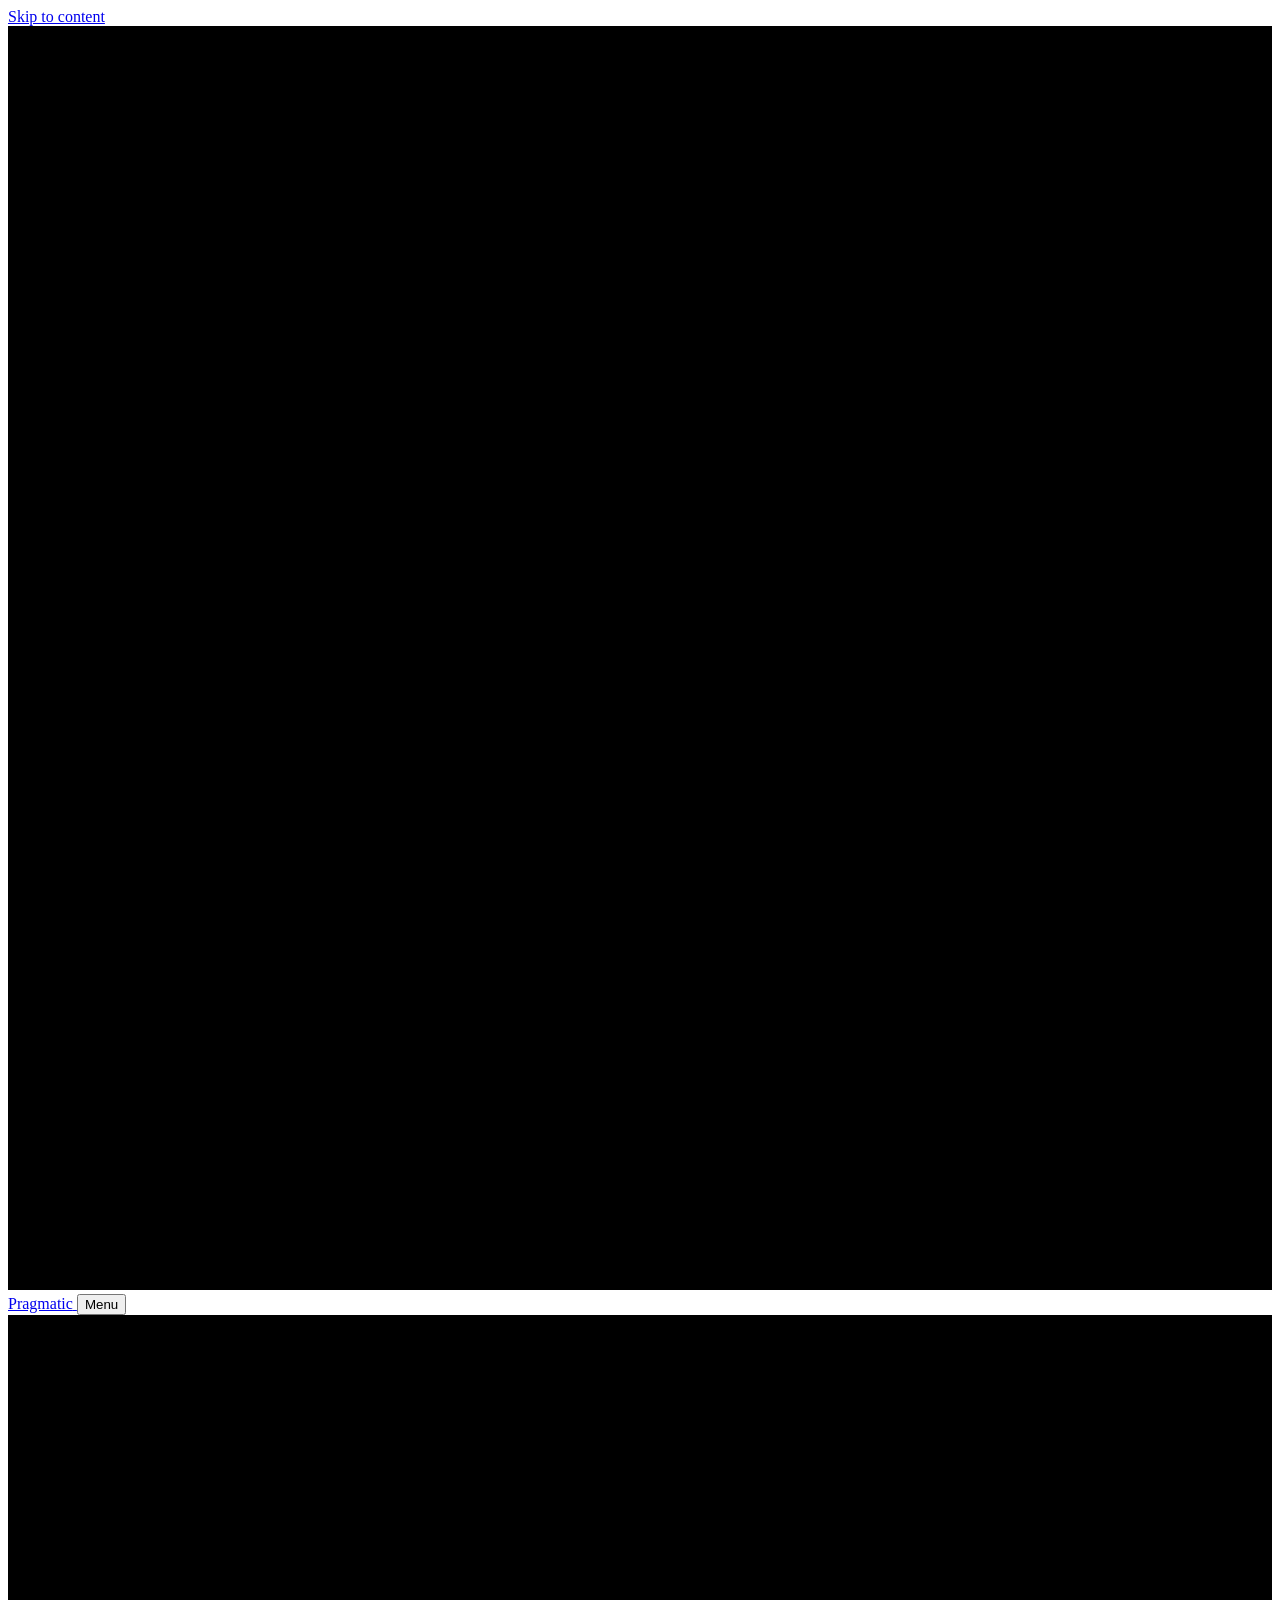
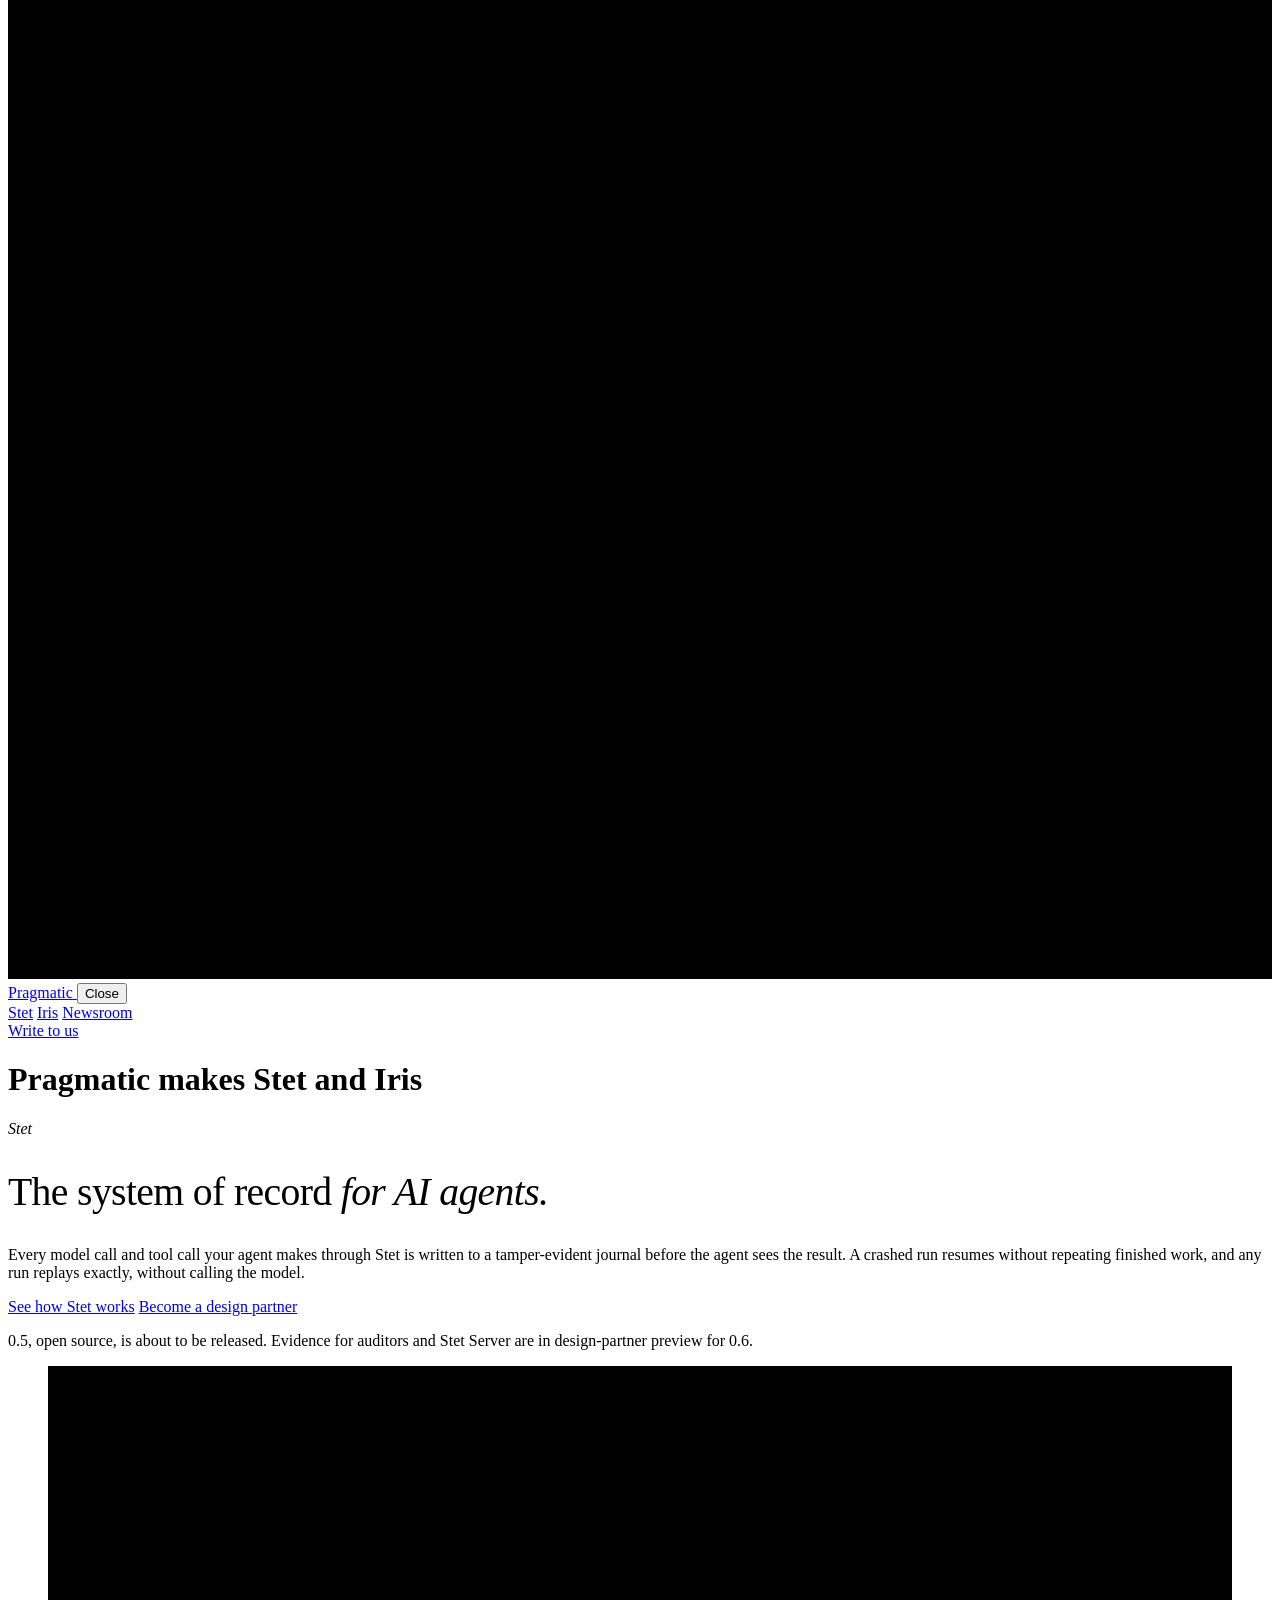
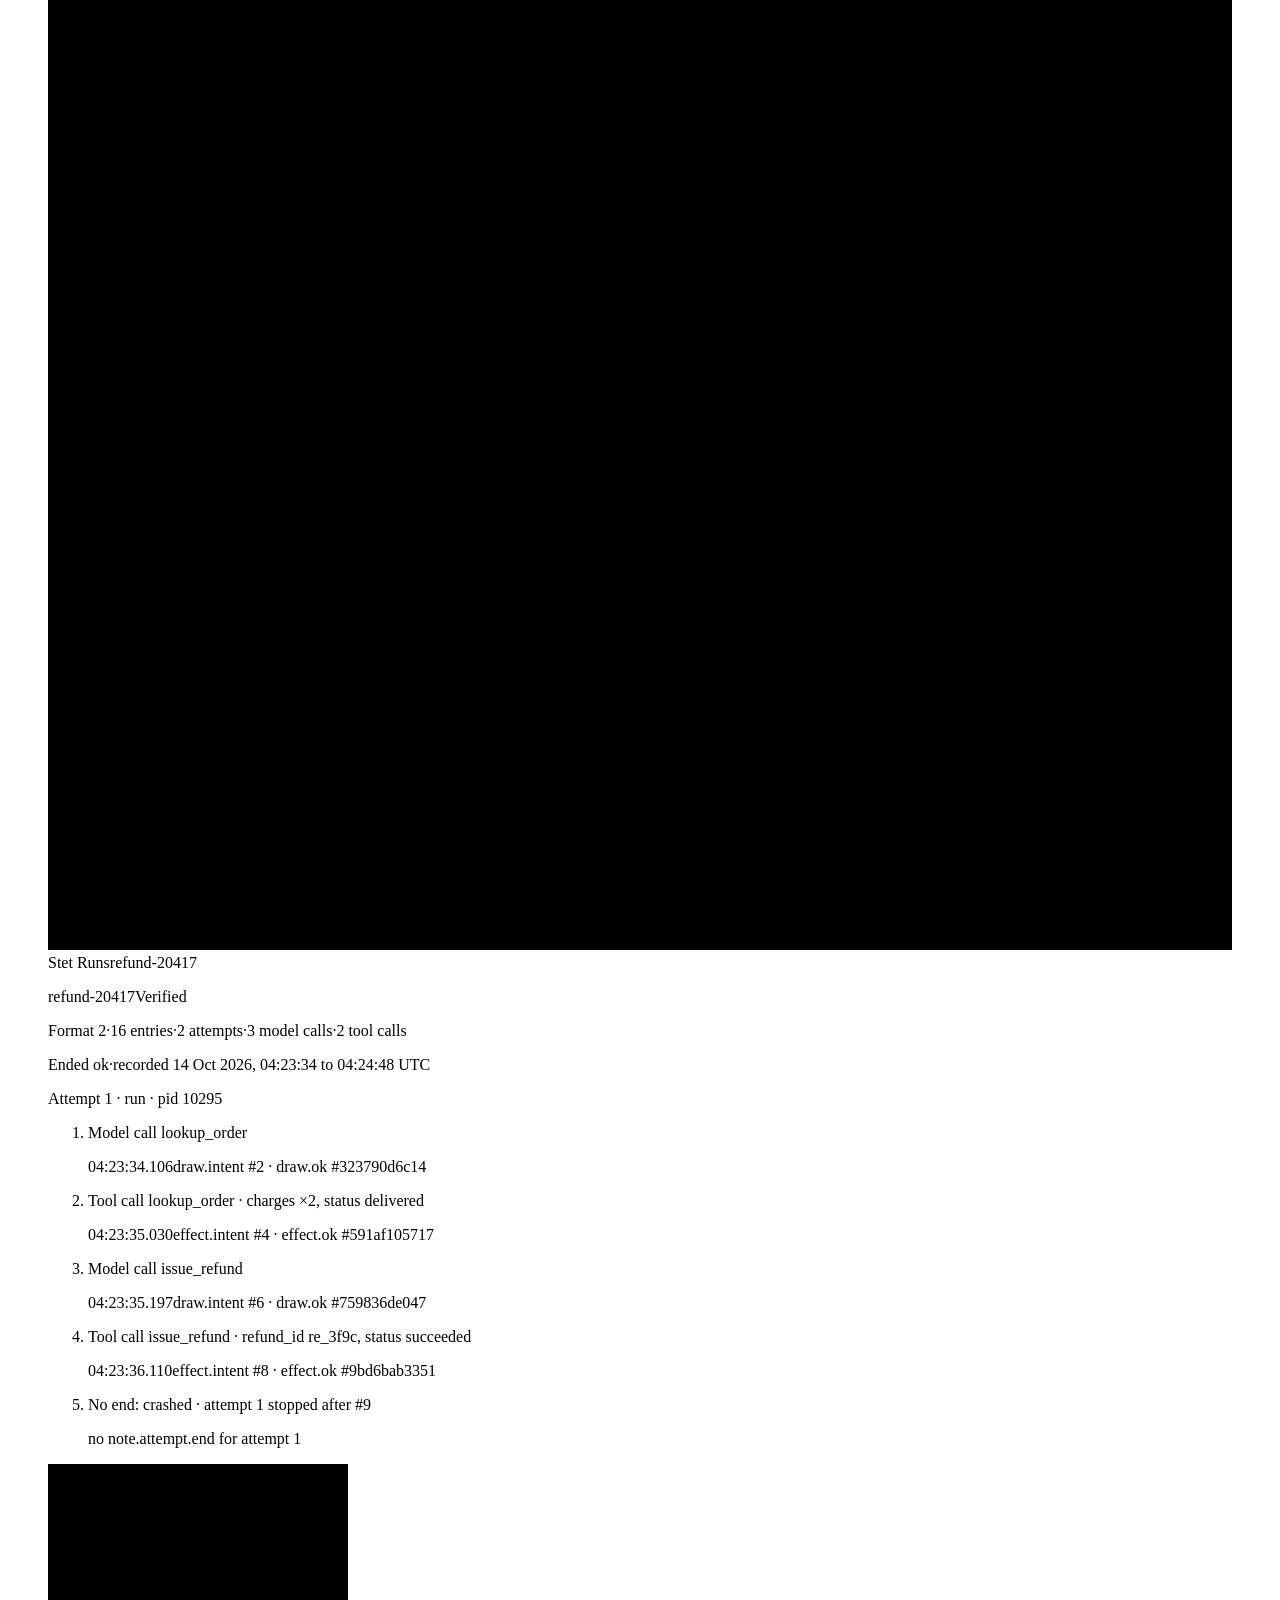
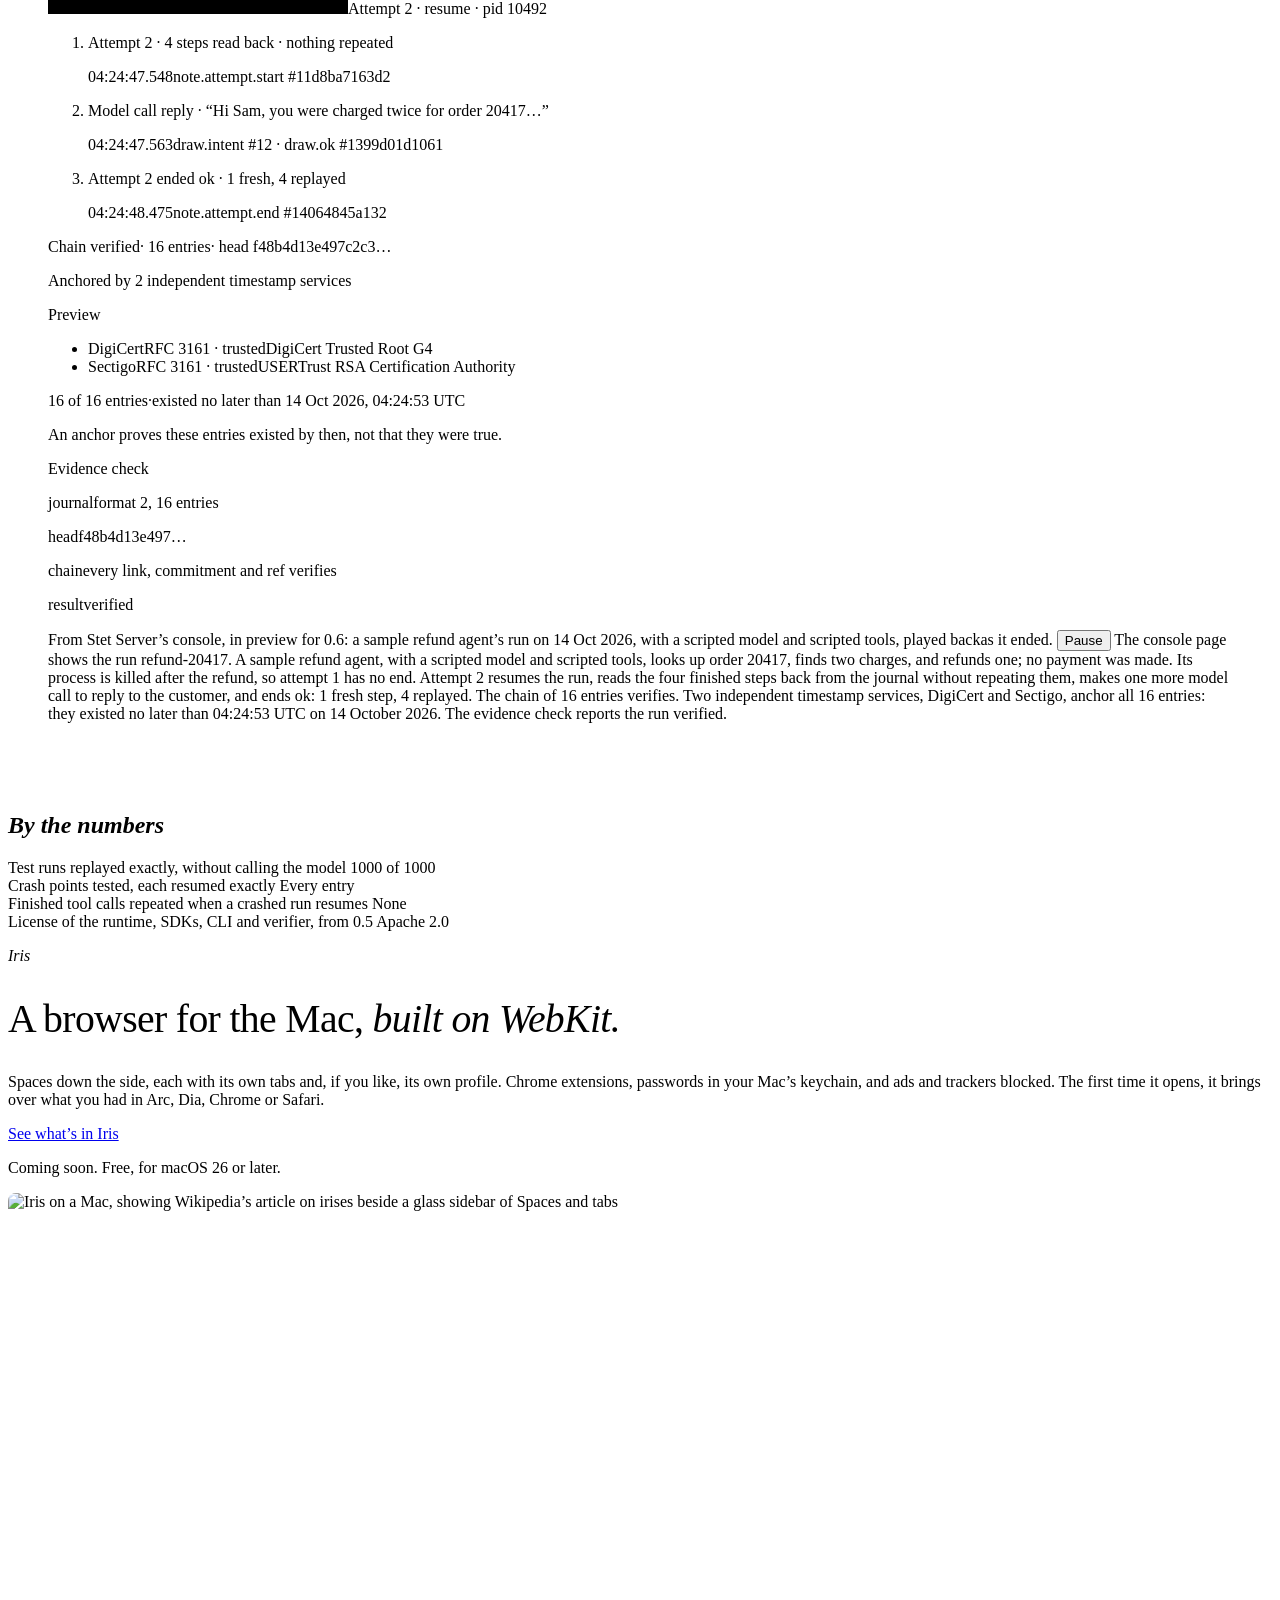
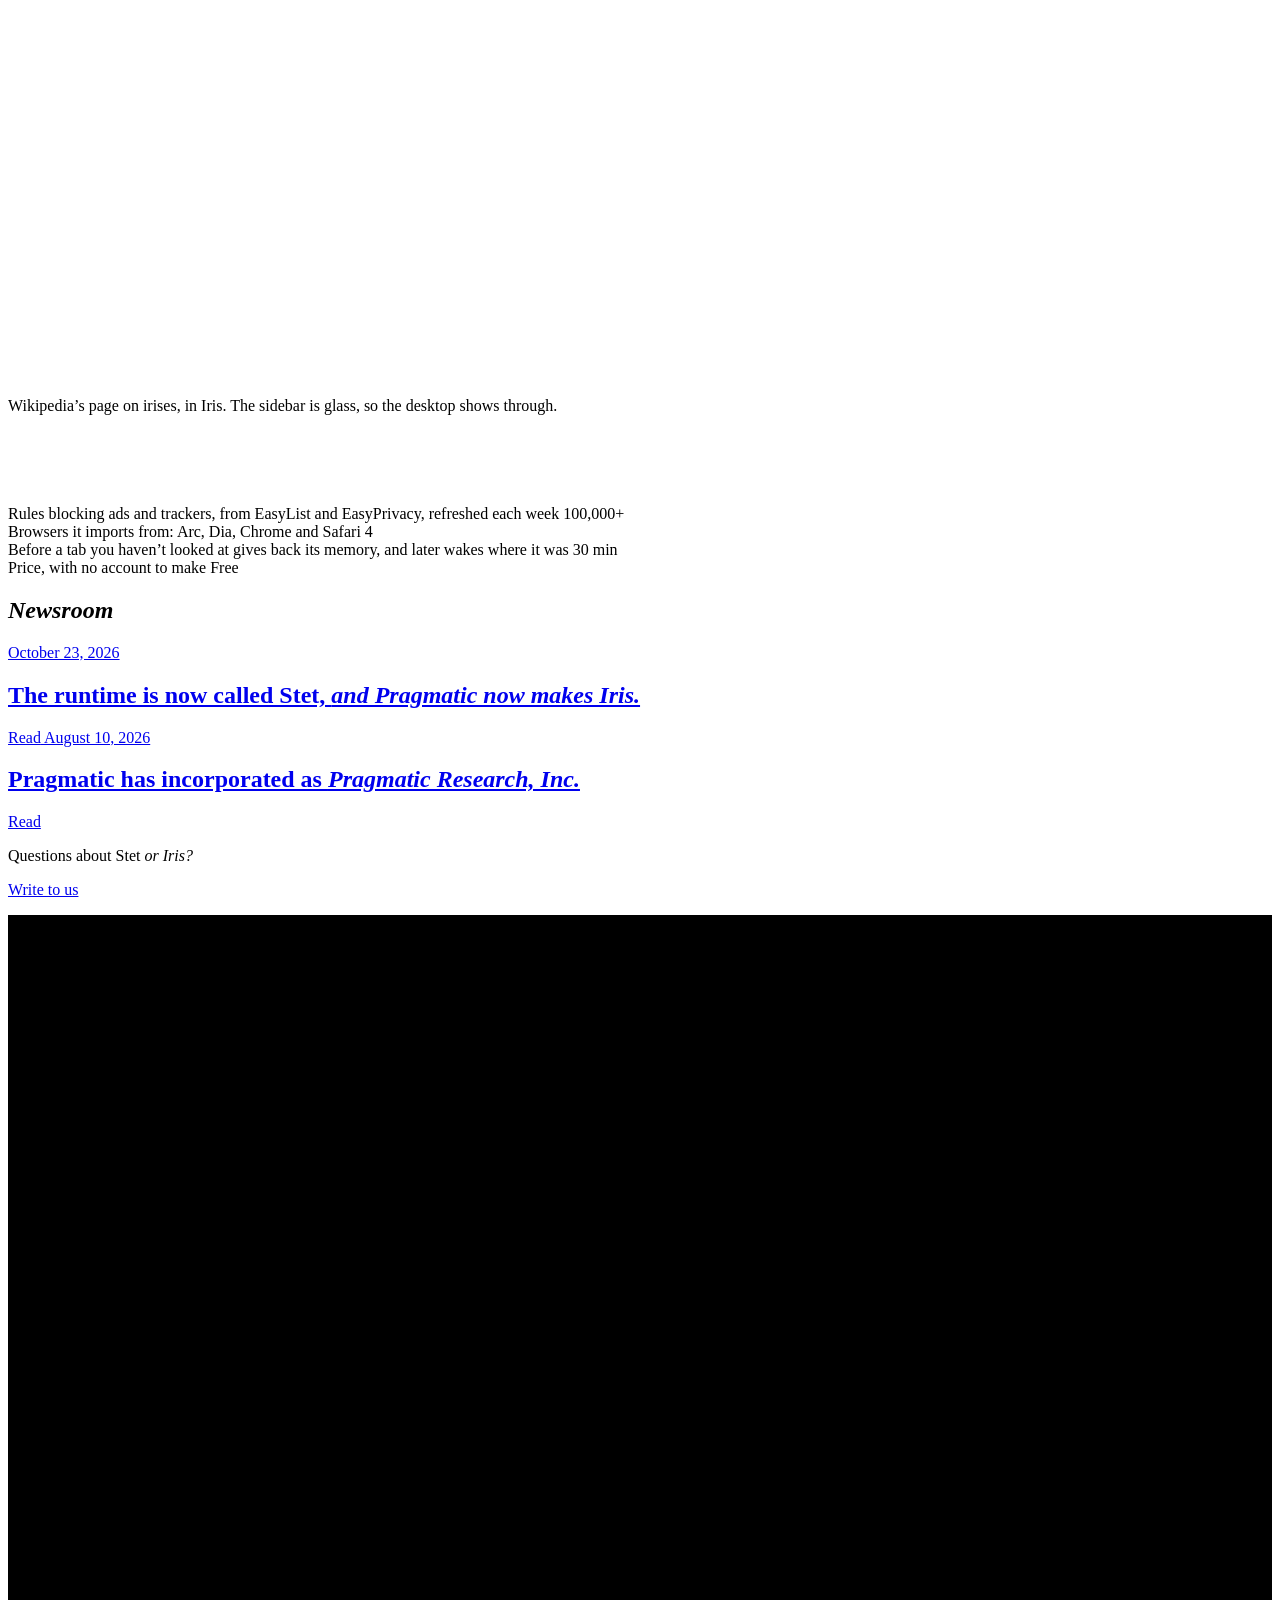
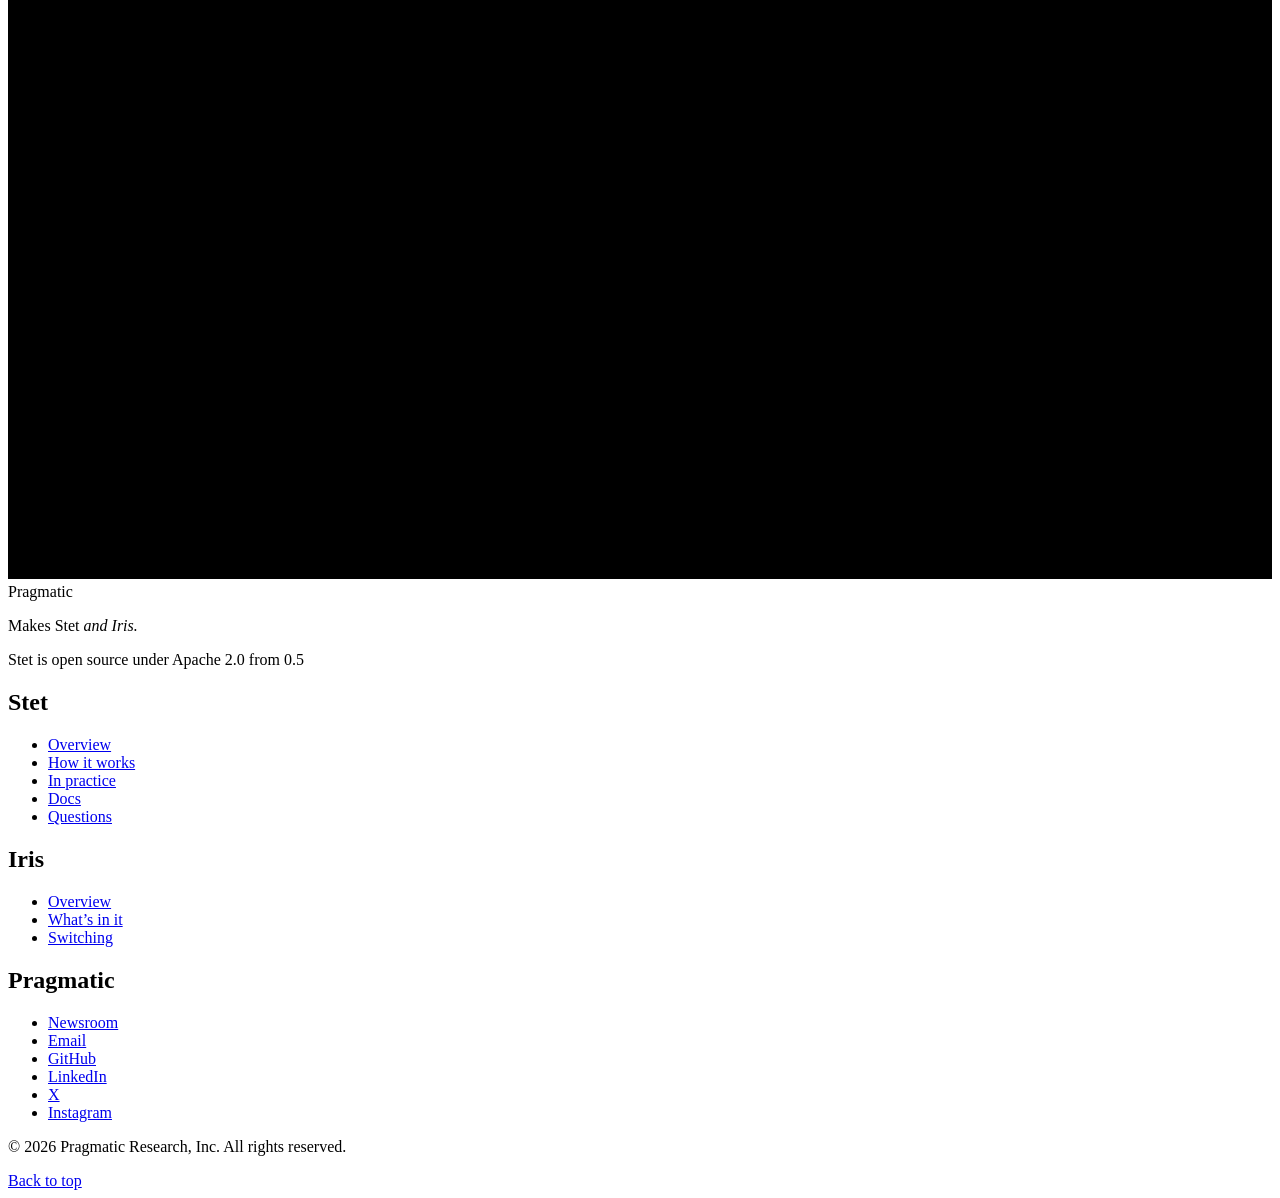
==== index.html @ 4404b789 "Stop linking to Iris's source, which is private Co-Authored-By: Claude Opus 5.5 <noreply@anthropic.c" ====
<!DOCTYPE html>
<html lang="en">
<head>
    <meta charset="UTF-8">
    <meta name="viewport" content="width=device-width, initial-scale=1.0">
    <title>Pragmatic · Stet and Iris</title>

    <meta name="description" content="Pragmatic Research makes Stet, the system of record for AI agents, and Iris, a browser for the Mac built on WebKit.">
    <meta name="author" content="Aniketh Bandlamudi">

    <meta property="og:title" content="Pragmatic · Stet and Iris">
    <meta property="og:description" content="Pragmatic Research makes Stet, the system of record for AI agents, and Iris, a browser for the Mac built on WebKit.">
    <meta property="og:type" content="website">
    <meta property="og:image" content="https://aniketh.net/pragmatic/assets/pragmaticog.png">
    <link rel="canonical" href="https://aniketh.net/pragmatic/">

    <script type="application/ld+json">
    {
        "@context": "https://schema.org",
        "@graph": [
            {
                "@type": "Organization",
                "@id": "https://aniketh.net/pragmatic/#organization",
                "name": "Pragmatic",
                "legalName": "Pragmatic Research, Inc.",
                "url": "https://aniketh.net/pragmatic/",
                "logo": "https://aniketh.net/pragmatic/assets/pragmaticicon.png",
                "email": "me@aniketh.net",
                "sameAs": [
                    "https://github.com/pragmaticco",
                    "https://www.linkedin.com/company/pragmaticco",
                    "https://x.com/pragmaticsys",
                    "https://www.instagram.com/pragmaticsystems"
                ]
            },
            {
                "@type": "SoftwareApplication",
                "name": "Stet",
                "url": "https://aniketh.net/pragmatic/stet/",
                "applicationCategory": "DeveloperApplication",
                "description": "The system of record for AI agents: a tamper-evident journal of every model call, tool call, input and clock read an agent makes through Stet, exact replay without calling the model, crash recovery that resumes a run without repeating finished work, and, in preview for 0.6, evidence an auditor can verify offline.",
                "publisher": { "@id": "https://aniketh.net/pragmatic/#organization" }
            },
            {
                "@type": "SoftwareApplication",
                "name": "Iris",
                "url": "https://aniketh.net/pragmatic/iris/",
                "applicationCategory": "BrowserApplication",
                "operatingSystem": "macOS 26 or later",
                "offers": { "@type": "Offer", "price": "0", "priceCurrency": "USD" },
                "description": "A browser for the Mac, built on WebKit, with Spaces in a sidebar, Chrome extensions and passwords in the Mac's keychain.",
                "publisher": { "@id": "https://aniketh.net/pragmatic/#organization" }
            }
        ]
    }
    </script>

    <link rel="preconnect" href="https://fonts.googleapis.com">
    <link rel="preconnect" href="https://fonts.gstatic.com" crossorigin>
    <link href="https://fonts.googleapis.com/css2?family=EB+Garamond:ital@0;1&family=IBM+Plex+Mono&display=swap" rel="stylesheet">
    <link rel="stylesheet" href="/pragmatic/pragmatic.css">
    <noscript><style>.pc-cap .v-live { display: none; } .pc-cap .v-still { display: inline; }</style></noscript>

    <link rel="icon" type="image/png" sizes="180x180" href="/pragmatic/assets/pragmaticfavicon.png">
    <link rel="icon" type="image/svg+xml" href="/pragmatic/assets/pragmatic.svg">
    <link rel="apple-touch-icon" href="/pragmatic/assets/pragmaticfavicon.png">
    <meta name="theme-color" content="#f2efe6">
    <style>
        /* Two product covers, each a screen tall: Stet with its console,
           then Iris with its window. Their headings are set like the
           cover headline on the Stet page. */
        .co-cover { flex-direction: column; align-items: stretch; justify-content: center; }
        .co-cover > .running-head { width: 100%; }
        .co-cover + .index, .co-iris + .index { margin-top: clamp(56px, 7vw, 104px); }
        .co-iris { margin-top: var(--sec); }
        .co-h {
            font-family: var(--display);
            font-weight: 400;
            font-size: clamp(38px, calc(39.7px + (100vw - 1280px) * 0.044), 50px);
            line-height: 1.06;
            letter-spacing: -0.016em;
            text-wrap: balance;
        }
        .co-h em { font-style: italic; }
        .co-h .nb { white-space: nowrap; }
        .co-shot { margin: 0; }
        .co-shot img {
            display: block;
            width: 100%;
            height: auto;
            border-radius: 8px;
            box-shadow: 0 0 0 1px var(--ink-12), 0 30px 70px -34px rgba(26, 23, 18, 0.45);
        }
        .co-shot figcaption { margin-top: 14px; }
        @media (max-width: 1279px) {
            .co-h { font-size: clamp(38px, 6.2vw, 60px); }
            .co-shot { max-width: 960px; }
        }
        @media (min-width: 900px) and (max-width: 1279px) {
            .co-cover .co-h { grid-area: h1; align-self: start; font-size: clamp(40px, 5.1vw, 56px); }
        }
        @media (max-width: 520px) {
            .co-h { font-size: clamp(34px, 10.4vw, 48px); }
        }
    </style>
</head>
<body>

    <a class="skip" href="#main">Skip to content</a>

    <header>
        <a href="/pragmatic/" class="masthead">
            <svg class="mark" viewBox="0 0 100 100" aria-hidden="true"><rect class="sq" width="100" height="100"/><rect class="dm" x="30" y="30" width="40" height="40" transform="rotate(45 50 50)"/></svg>
            <span>Pragmatic</span>
        </a>
        <button class="menu-btn" type="button" aria-expanded="false" aria-controls="site-menu"><span>Menu</span></button>
        <div class="menu" id="site-menu">
            <div class="menu-top">
                <a href="/pragmatic/" class="masthead">
                    <svg class="mark" viewBox="0 0 100 100" aria-hidden="true"><rect class="sq" width="100" height="100"/><rect class="dm" x="30" y="30" width="40" height="40" transform="rotate(45 50 50)"/></svg>
                    <span>Pragmatic</span>
                </a>
                <button class="menu-btn menu-close" type="button"><span>Close</span></button>
            </div>
            <nav aria-label="Main">
                <a href="/pragmatic/stet/">Stet</a>
                <a href="/pragmatic/iris/">Iris</a>
                <a href="/pragmatic/newsroom/">Newsroom</a>
            </nav>
            <a class="cta" href="mailto:me@aniketh.net">Write to us</a>
        </div>
    </header>

    <main id="main" tabindex="-1">

    <h1 class="sr-only">Pragmatic makes Stet and Iris</h1>

    <section class="cover co-cover" id="stet">
        <p class="running-head"><em>Stet</em></p>
        <div class="cover-grid">
            <div class="cover-copy">
                <h2 class="co-h">The <span class="nb">system of record</span> <em>for AI agents.</em></h2>
                <p class="cover-deck">Every model call and tool call your agent makes through Stet is written to a tamper-evident journal before the agent sees the result. A crashed run resumes without repeating finished work, and any run replays exactly, without calling the model.</p>
                <div class="cover-links">
                    <a class="lnk primary" href="/pragmatic/stet/">See how Stet works</a>
                    <a class="lnk" href="mailto:me@aniketh.net?subject=Stet design partner">Become a design partner</a>
                </div>
                <p class="cover-status">0.5, open source, is about to be released. Evidence for auditors and <span class="nw">Stet Server</span> are in <span class="nw">design-partner preview</span> for 0.6.</p>
            </div>

            <!-- Part of a page in Stet Server's console (in preview for
                 0.6), signed in as an auditor: the run refund-20417 as it
                 ended. The run was recorded on 14 Oct 2026 (UTC) by a sample
                 refund agent with a scripted model and scripted tools, and
                 anchored by two timestamp services, DigiCert and Sectigo.
                 Every word, id, time and hash below is copied from the
                 console's own page for that run, /console/runs/refund-20417,
                 and the caption says it is from that page. Shown, at a
                 reduced scale: the title block; entries #2 to #9 and #11 to
                 #14 (the run's steps, the crash, the resume and its end); the
                 chain foot; the Anchoring card; and four lines of the
                 Evidence check card (journal, head, chain and result). Left
                 out: entries #0 and #1 (run started), #10 and #15 (the
                 server's custody notes), the Evidence check card's other
                 lines, which all read none or 0, its timestamp and its
                 footer, and the Run card. Where #10 is left out, the rail is
                 dotted, with the dots the console draws for its "After the
                 run" group, so the gap in the numbers shows.
                 pragmatic.js only plays it back: a playhead reads the
                 finished page in the order the run was written, while a
                 camera moves over it, close on the run and then out to the
                 whole page with its two cards. -->
            <figure class="replay">
                <div class="pc-stage" aria-hidden="true">
                    <!-- The lens: the camera's frame. The sheet moves inside
                         it; the cards stay outside it, in their places. -->
                    <div class="pc-lens">
                    <div class="pc pc-sheet">
                        <div class="mast">
                            <span class="brand"><svg class="mark" viewBox="0 0 100 100"><rect class="sq" width="100" height="100"/><rect class="dm" x="30" y="30" width="40" height="40" transform="rotate(45 50 50)"/></svg><span>Stet</span></span>
                            <span class="crumbs"><span class="c up"><i class="sep"></i><span>Runs</span></span><span class="c"><i class="sep"></i><span class="m">refund-20417</span></span></span>
                        </div>

                        <div class="sh-head">
                            <p class="sh-title"><span class="rid">refund-20417</span><span class="badge"><i class="dm"></i>Verified</span></p>
                            <p class="facts"><span class="nw">Format <span class="n">2</span></span><span class="dot">&middot;</span><wbr><span class="nw"><span class="n">16</span> entries</span><span class="dot">&middot;</span><wbr><span class="nw"><span class="n">2</span> attempts</span><span class="dot">&middot;</span><wbr><span class="nw"><span class="n">3</span> model calls</span><span class="dot">&middot;</span><wbr><span class="nw"><span class="n">2</span> tool calls</span></p>
                            <p class="state">Ended ok<span class="dot">&middot;</span><wbr>recorded 14&nbsp;Oct 2026, <span class="m">04:23:34</span> to <span class="nw"><span class="m">04:24:48</span> UTC</span></p>
                        </div>

                        <div class="tl">
                            <div class="pc-head"></div>
                            <div class="grp">
                                <p class="grp-label caps">Attempt 1 &middot; run &middot; pid 10295</p>
                                <ol class="rows">
                                    <li class="row mk-ring"><div class="sum"><p class="t">Model call <i class="ar"></i> <span class="m">lookup_order</span></p><span class="tm">04:23:34.106</span><span class="k">draw.intent&nbsp;#2&nbsp;&middot; draw.ok&nbsp;#3</span><span class="h">23790d6c14</span></div></li>
                                    <li class="row mk-ring"><div class="sum"><p class="t">Tool call <span class="m">lookup_order</span> <span class="s">&middot;</span> <span class="m">charges &times;2, status delivered</span></p><span class="tm">04:23:35.030</span><span class="k">effect.intent&nbsp;#4&nbsp;&middot; effect.ok&nbsp;#5</span><span class="h">91af105717</span></div></li>
                                    <li class="row mk-ring"><div class="sum"><p class="t">Model call <i class="ar"></i> <span class="m">issue_refund</span></p><span class="tm">04:23:35.197</span><span class="k">draw.intent&nbsp;#6&nbsp;&middot; draw.ok&nbsp;#7</span><span class="h">59836de047</span></div></li>
                                    <li class="row mk-ring"><div class="sum"><p class="t">Tool call <span class="m">issue_refund</span> <span class="s">&middot;</span> <span class="m">refund_id re_3f9c, status succeeded</span></p><span class="tm">04:23:36.110</span><span class="k">effect.intent&nbsp;#8&nbsp;&middot; effect.ok&nbsp;#9</span><span class="h">bd6bab3351</span></div></li>
                                    <li class="row mk-alarm-hollow crash derived"><div class="sum"><p class="t">No end: crashed <span class="s">&middot; attempt 1 stopped after&nbsp;<span class="m ln">#9</span></span></p><span class="k">no note.attempt.end for attempt&nbsp;1</span></div></li>
                                </ol>
                            </div>
                            <div class="grp cut">
                                <p class="grp-label caps"><svg class="cut-rail"><rect width="100%" height="100%"/><line x1="0.5" y1="0" x2="0.5" y2="100%"/></svg>Attempt 2 &middot; resume &middot; pid 10492</p>
                                <ol class="rows">
                                    <li class="row mk-hollow"><div class="sum"><p class="t">Attempt 2 <span class="s">&middot; <i class="dm rb"></i>4 steps read back</span> <span class="s">&middot; nothing repeated</span></p><span class="tm">04:24:47.548</span><span class="k">note.attempt.start&nbsp;#11</span><span class="h">d8ba7163d2</span></div></li>
                                    <li class="row mk-fill reply"><div class="sum"><p class="t"><span class="w">Model call</span> <i class="ar"></i> <span class="s">reply</span> <span class="s">&middot;</span> <bdi class="q">&ldquo;Hi Sam, you were charged twice for order 20417&hellip;&rdquo;</bdi></p><span class="tm">04:24:47.563</span><span class="k">draw.intent&nbsp;#12&nbsp;&middot; draw.ok&nbsp;#13</span><span class="h">99d01d1061</span></div></li>
                                    <li class="row mk-big"><div class="sum"><p class="t">Attempt 2 ended ok <span class="s">&middot; 1 fresh, 4 replayed</span></p><span class="tm">04:24:48.475</span><span class="k">note.attempt.end&nbsp;#14</span><span class="h">064845a132</span></div></li>
                                </ol>
                            </div>
                        </div>

                        <p class="chain"><i class="dm"></i><span>Chain verified</span><span class="s">&middot; 16 entries</span><span class="m hd"><span class="d">&middot; </span>head <span class="hx">f48b4d13e497c2c3&hellip;</span></span></p>
                    </div>

                    <!-- The reel: the one place for filmed footage of the
                         close-up. Today it is empty and the close-up is the
                         console's own page. To use footage instead, put a
                         muted video here, for example
                         <video src="/pragmatic/assets/close-up.mp4" muted playsinline preload="metadata"></video>
                         and pragmatic.js shows it, playing, for the close-up,
                         then lets it dissolve into the page as the camera
                         pulls out. -->
                    <div class="pc-reel"></div>

                    <!-- The depth of field: paper at the top and the foot of
                         the close-up (its soft focus, a blurred copy of the
                         sheet in each band, is added by pragmatic.js); soft
                         paper edges wherever the sheet runs on out of frame;
                         and, on a narrow screen, the mist the sheet goes into
                         where the cards lie over it. -->
                    <div class="pc-dof"><i class="fade t"></i><i class="fade b"></i><i class="edge top"></i><i class="edge foot"></i><i class="edge right"></i><i class="edge veil"></i><i class="mist"></i></div>
                    </div>

                    <div class="pc pc-cards">
                        <div class="card anchor">
                            <div class="card-h"><p class="card-t">Anchored by 2 independent timestamp services</p><span class="tag">Preview</span></div>
                            <div class="rule"></div>
                            <ul class="ops">
                                <li class="op"><i></i><span class="nm">DigiCert</span><span class="st">RFC 3161 &middot; trusted</span><span class="root">DigiCert Trusted Root G4</span></li>
                                <li class="op"><i></i><span class="nm">Sectigo</span><span class="st">RFC 3161 &middot; trusted</span><span class="root">USERTrust RSA Certification Authority</span></li>
                            </ul>
                            <div class="card-b">
                                <p class="fact">16 of 16 entries<span class="dot">&middot;</span><wbr>existed no later than <span class="nw">14&nbsp;Oct&nbsp;2026,</span> <span class="nw"><span class="m">04:24:53</span>&nbsp;UTC</span></p>
                                <p class="note">An anchor proves these entries existed by then, not that they were true.</p>
                            </div>
                        </div>
                        <div class="card check">
                            <div class="card-h"><p class="card-t">Evidence check</p></div>
                            <div class="card-b">
                                <div class="dl">
                                    <p class="ln"><span class="dt">journal</span><span class="dd">format 2, 16 entries</span></p>
                                    <p class="ln"><span class="dt">head</span><span class="dd">f48b4d13e497&hellip;</span></p>
                                    <p class="ln"><span class="dt">chain</span><span class="dd">every link, commitment and ref verifies</span></p>
                                    <p class="ln res"><span class="dt">result</span><span class="dd"><i class="dm"></i>verified</span></p>
                                </div>
                            </div>
                        </div>
                    </div>
                </div>

                <figcaption class="pc-cap">
                    <i class="pc-pulse" aria-hidden="true"></i>
                    <span class="pc-cap-t">From Stet Server&rsquo;s console, in preview for 0.6: a&nbsp;sample refund agent&rsquo;s run on 14&nbsp;Oct&nbsp;2026, with a scripted model and scripted tools, <span class="v-live">played back</span><span class="v-still">as it ended</span>.</span>
                    <button class="pc-toggle" type="button" aria-label="Pause the console playback"><span class="w">Pause</span></button>
                    <span class="sr-only">The console page shows the run refund-20417. A sample refund agent, with a scripted model and scripted tools, looks up order 20417, finds two charges, and refunds one; no payment was made. Its process is killed after the refund, so attempt 1 has no end. Attempt 2 resumes the run, reads the four finished steps back from the journal without repeating them, makes one more model call to reply to the customer, and ends ok: 1 fresh step, 4 replayed. The chain of 16 entries verifies. Two independent timestamp services, DigiCert and Sectigo, anchor all 16 entries: they existed no later than 04:24:53 UTC on 14 October 2026. The evidence check reports the run verified.</span>
                </figcaption>
            </figure>
        </div>
    </section>


    <section class="index">
        <h2 class="running-head"><em>By the numbers</em></h2>
        <div class="index-inner">
            <div class="index-row">
                <span class="t">Test runs replayed exactly, without calling the model</span>
                <span class="dots"></span>
                <span class="v">1000&nbsp;of&nbsp;1000</span>
            </div>
            <div class="index-row">
                <span class="t">Crash points tested, each resumed exactly</span>
                <span class="dots"></span>
                <span class="v">Every&nbsp;entry</span>
            </div>
            <div class="index-row">
                <span class="t">Finished tool calls repeated when a crashed run resumes</span>
                <span class="dots"></span>
                <span class="v">None</span>
            </div>
            <div class="index-row">
                <span class="t">License of the runtime, SDKs, CLI and verifier, from 0.5</span>
                <span class="dots"></span>
                <span class="v">Apache&nbsp;2.0</span>
            </div>
        </div>
    </section>


    <section class="cover co-cover co-iris" id="iris">
        <p class="running-head"><em>Iris</em></p>
        <div class="cover-grid">
            <div class="cover-copy">
                <h2 class="co-h">A browser for the Mac, <em class="nb">built on WebKit.</em></h2>
                <p class="cover-deck">Spaces down the side, each with its own tabs and, if you like, its own profile. Chrome extensions, passwords in your Mac’s keychain, and ads and trackers blocked. The first time it opens, it brings over what you had in Arc, Dia, Chrome or Safari.</p>
                <div class="cover-links">
                    <a class="lnk primary" href="/pragmatic/iris/">See what’s in Iris</a>
                </div>
                <p class="cover-status">Coming soon. Free, for macOS 26 or later.</p>
            </div>
            <figure class="co-shot">
                <img src="/pragmatic/assets/iris/window-light.jpg" alt="Iris on a Mac, showing Wikipedia’s article on irises beside a glass sidebar of Spaces and tabs" width="2400" height="1500">
                <figcaption class="caption">Wikipedia’s page on irises, in Iris. The sidebar is glass, so the desktop shows through.</figcaption>
            </figure>
        </div>
    </section>


    <section class="index">
        <div class="index-inner">
            <div class="index-row">
                <span class="t">Rules blocking ads and trackers, from EasyList and EasyPrivacy, refreshed each week</span>
                <span class="dots"></span>
                <span class="v">100,000+</span>
            </div>
            <div class="index-row">
                <span class="t">Browsers it imports from: Arc, Dia, Chrome and Safari</span>
                <span class="dots"></span>
                <span class="v">4</span>
            </div>
            <div class="index-row">
                <span class="t">Before a tab you haven’t looked at gives back its memory, and later wakes where it was</span>
                <span class="dots"></span>
                <span class="v">30&nbsp;min</span>
            </div>
            <div class="index-row">
                <span class="t">Price, with no account to make</span>
                <span class="dots"></span>
                <span class="v">Free</span>
            </div>
        </div>
    </section>


    <section class="news" aria-labelledby="news-title">
        <h2 class="running-head" id="news-title"><em>Newsroom</em></h2>
        <a class="news-item" href="/pragmatic/newsroom/stet-and-iris/">
            <span class="caption">October 23, 2026</span>
            <h2>The runtime is now called Stet, <em>and Pragmatic now makes Iris.</em></h2>
            <span class="news-read">Read</span>
        </a>
        <a class="news-item" href="/pragmatic/newsroom/incorporation/">
            <span class="caption">August 10, 2026</span>
            <h2>Pragmatic has incorporated as <em>Pragmatic Research, Inc.</em></h2>
            <span class="news-read">Read</span>
        </a>
    </section>

    </main>

    <footer class="pf-colophon">
        <div class="pfc-inner">
            <div class="pfc-cta">
                <p class="pfc-line">Questions about Stet <em>or Iris?</em></p>
                <a class="pfc-cta-link" href="mailto:me@aniketh.net">Write to us</a>
            </div>

            <div class="pfc-main">
                <div class="pfc-brand">
                    <p class="pfc-strut pfc-word"><svg class="mark" viewBox="0 0 100 100" aria-hidden="true"><rect class="sq" width="100" height="100"/><rect class="dm" x="30" y="30" width="40" height="40" transform="rotate(45 50 50)"/></svg>Pragmatic</p>
                    <p class="pfc-row pfc-desc">Makes Stet <em>and Iris.</em></p>
                    <p class="pfc-row pfc-license"><span>Stet is open source under Apache 2.0 from 0.5</span></p>
                </div>

                <nav class="pfc-nav" aria-label="Footer">
                    <div class="pfc-col">
                        <h2 class="pfc-strut pfc-head" id="pfc-stet"><span>Stet</span></h2>
                        <ul role="list" aria-labelledby="pfc-stet">
                            <li><a href="/pragmatic/stet/">Overview</a></li>
                            <li><a href="/pragmatic/runtime/">How it works</a></li>
                            <li><a href="/pragmatic/practice/">In practice</a></li>
                            <li><a href="/pragmatic/docs/">Docs</a></li>
                            <li><a href="/pragmatic/questions/">Questions</a></li>
                        </ul>
                    </div>
                    <div class="pfc-col">
                        <h2 class="pfc-strut pfc-head" id="pfc-iris"><span>Iris</span></h2>
                        <ul role="list" aria-labelledby="pfc-iris">
                            <li><a href="/pragmatic/iris/">Overview</a></li>
                            <li><a href="/pragmatic/iris/#inside">What’s in it</a></li>
                            <li><a href="/pragmatic/iris/#switching">Switching</a></li>
                        </ul>
                    </div>
                    <div class="pfc-col">
                        <h2 class="pfc-strut pfc-head" id="pfc-company"><span>Pragmatic</span></h2>
                        <ul role="list" aria-labelledby="pfc-company">
                            <li><a href="/pragmatic/newsroom/">Newsroom</a></li>
                            <li><a href="mailto:me@aniketh.net">Email</a></li>
                            <li><a href="https://github.com/pragmaticco" target="_blank" rel="noopener">GitHub</a></li>
                            <li><a href="https://www.linkedin.com/company/pragmaticco" target="_blank" rel="noopener">LinkedIn</a></li>
                            <li><a href="https://x.com/pragmaticsys" target="_blank" rel="noopener">X</a></li>
                            <li><a href="https://www.instagram.com/pragmaticsystems" target="_blank" rel="noopener">Instagram</a></li>
                        </ul>
                    </div>
                </nav>
            </div>

            <div class="pfc-base">
                <p class="pfc-copy">&copy; 2026 Pragmatic Research, Inc. <span>All rights reserved.</span></p>
                <a class="pfc-top" href="#top">Back to top</a>
            </div>
        </div>
    </footer>


    <script src="/pragmatic/nav.js" defer></script>
    <script src="/pragmatic/pragmatic.js" defer></script>
    <script src="/pragmatic/field.js" defer></script>
</body>
</html>
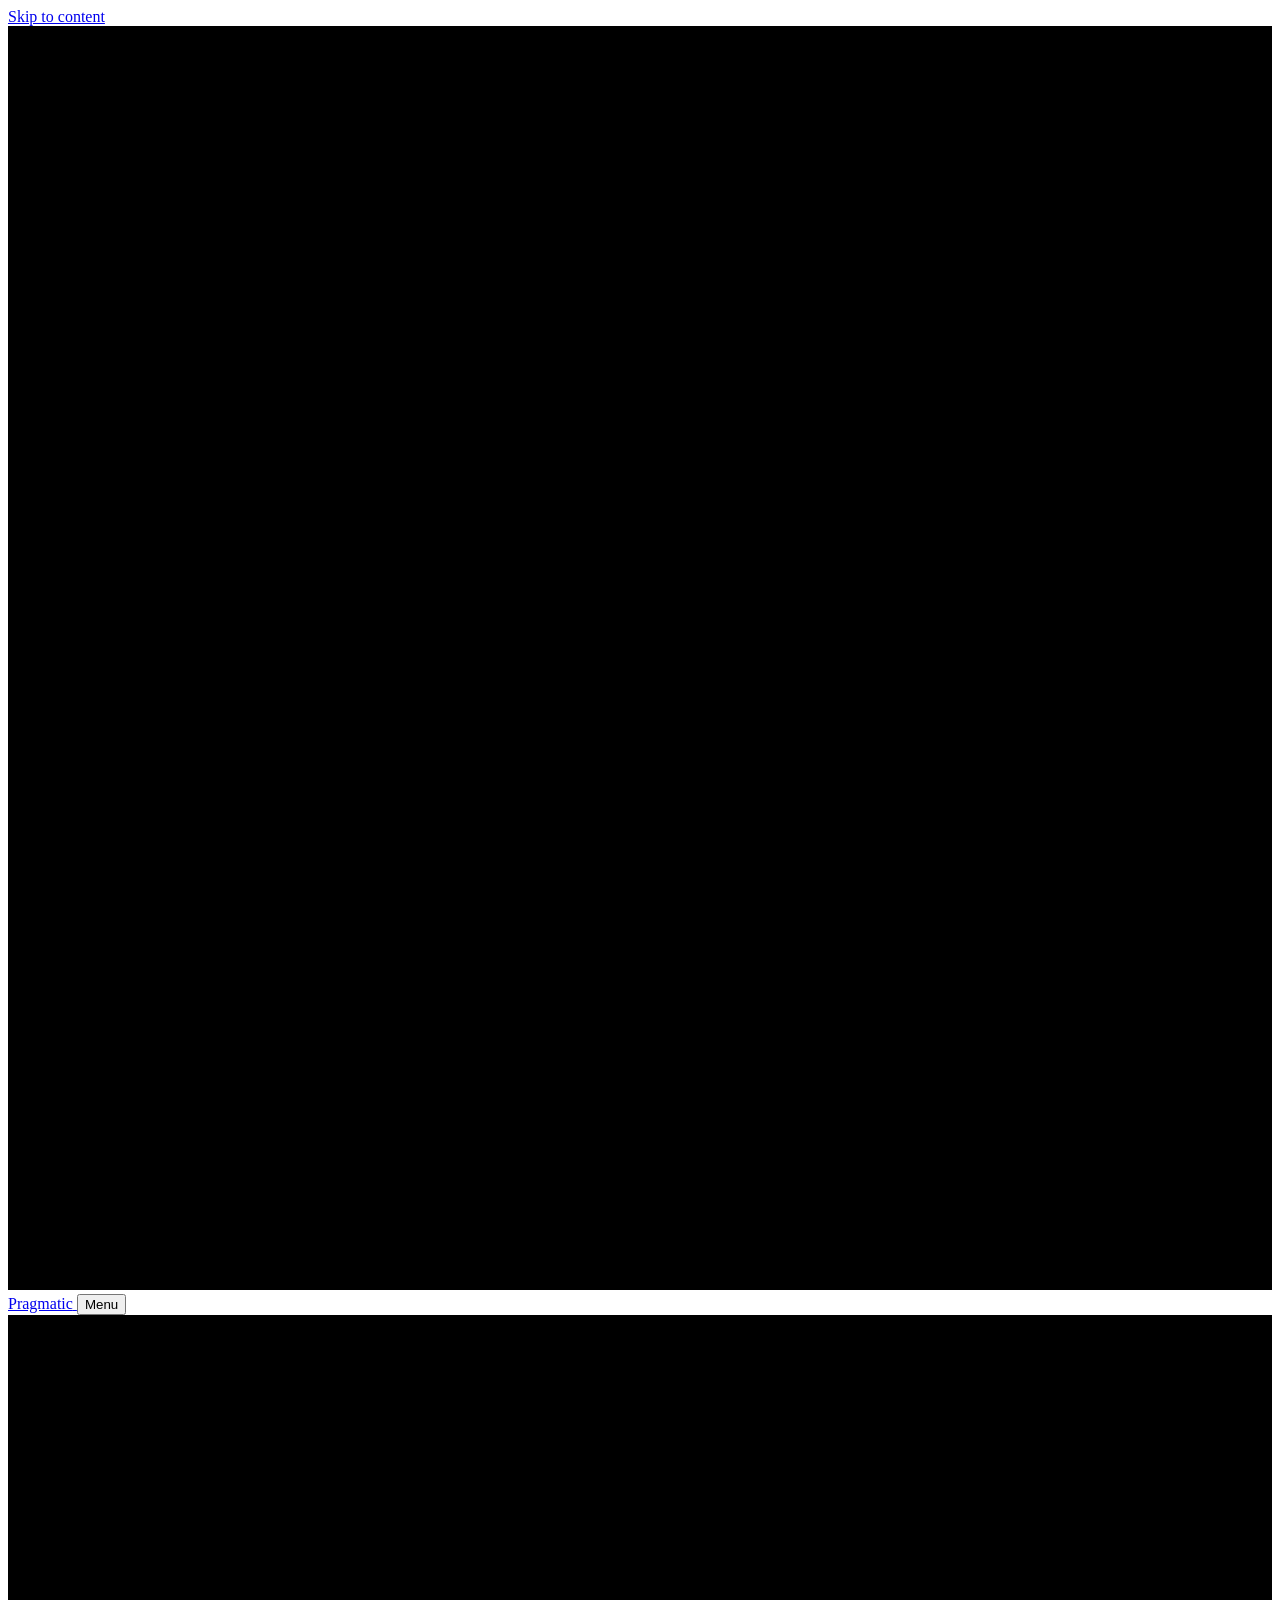
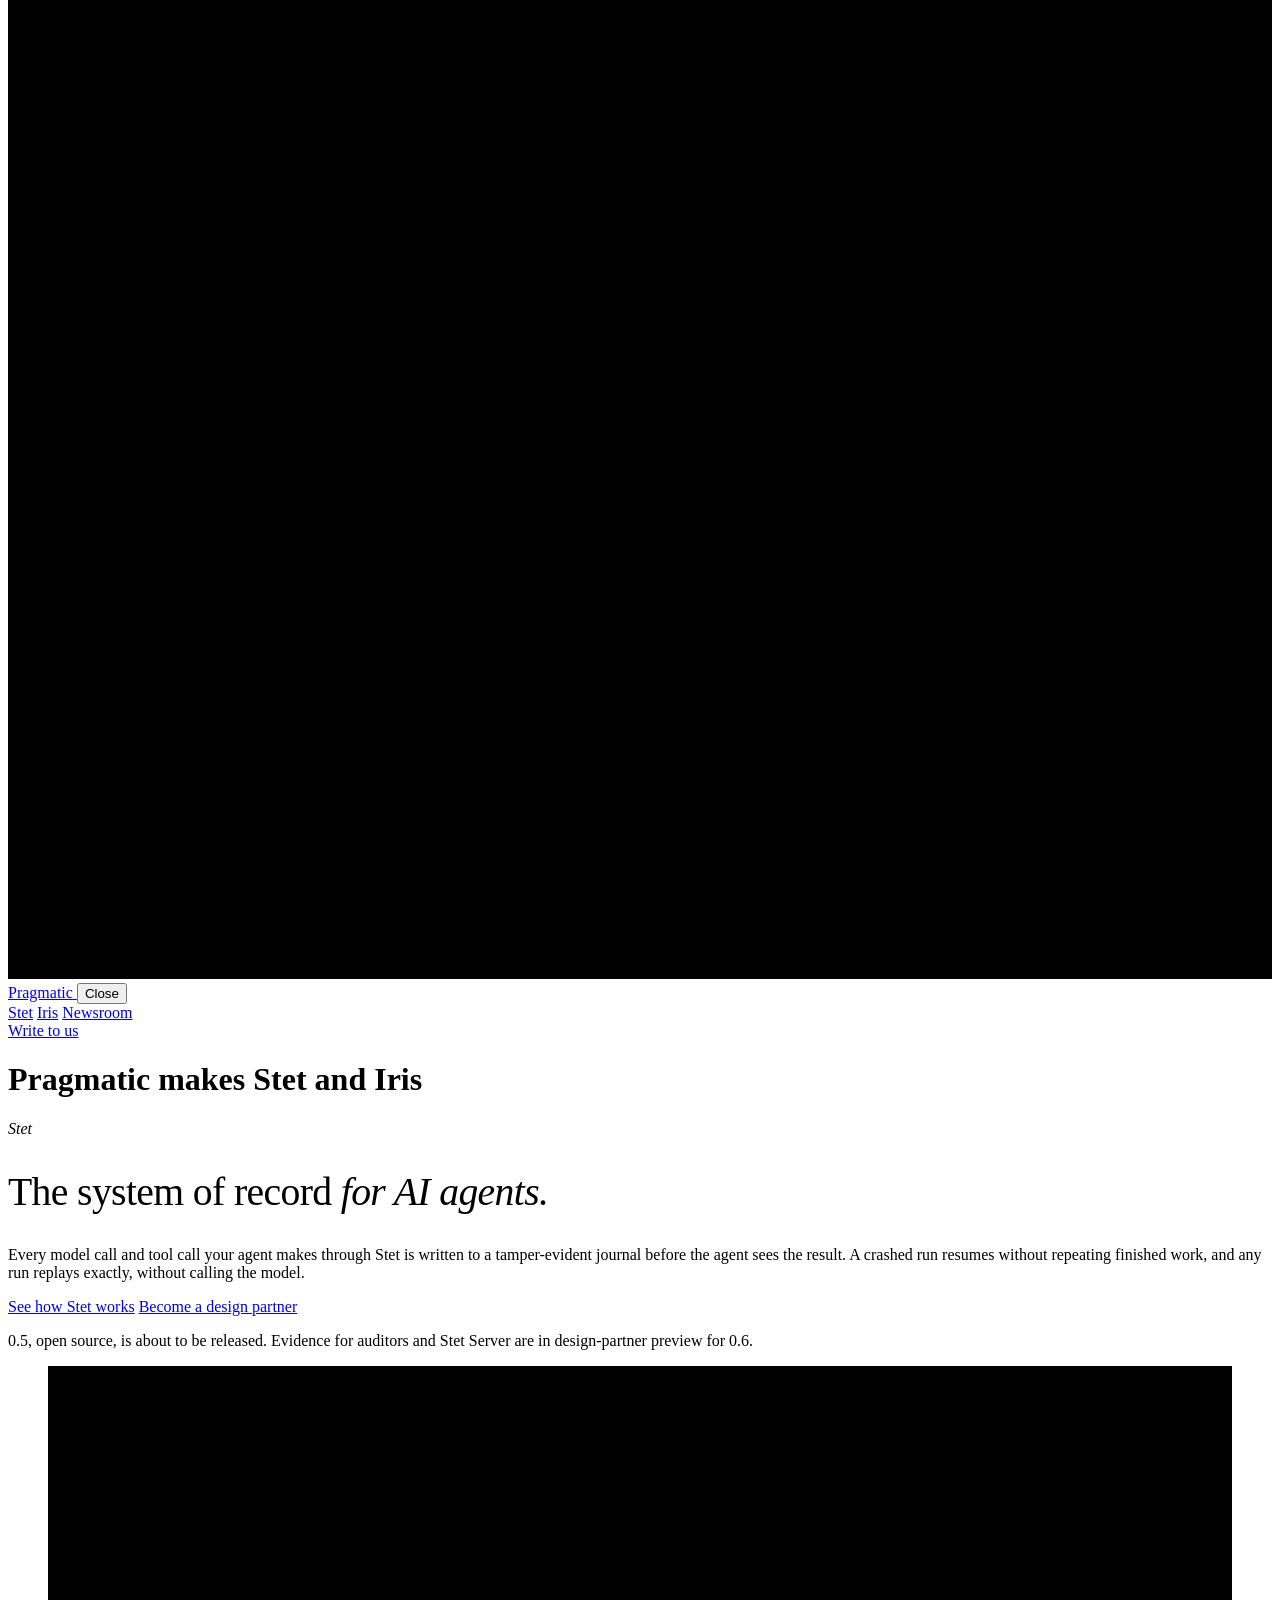
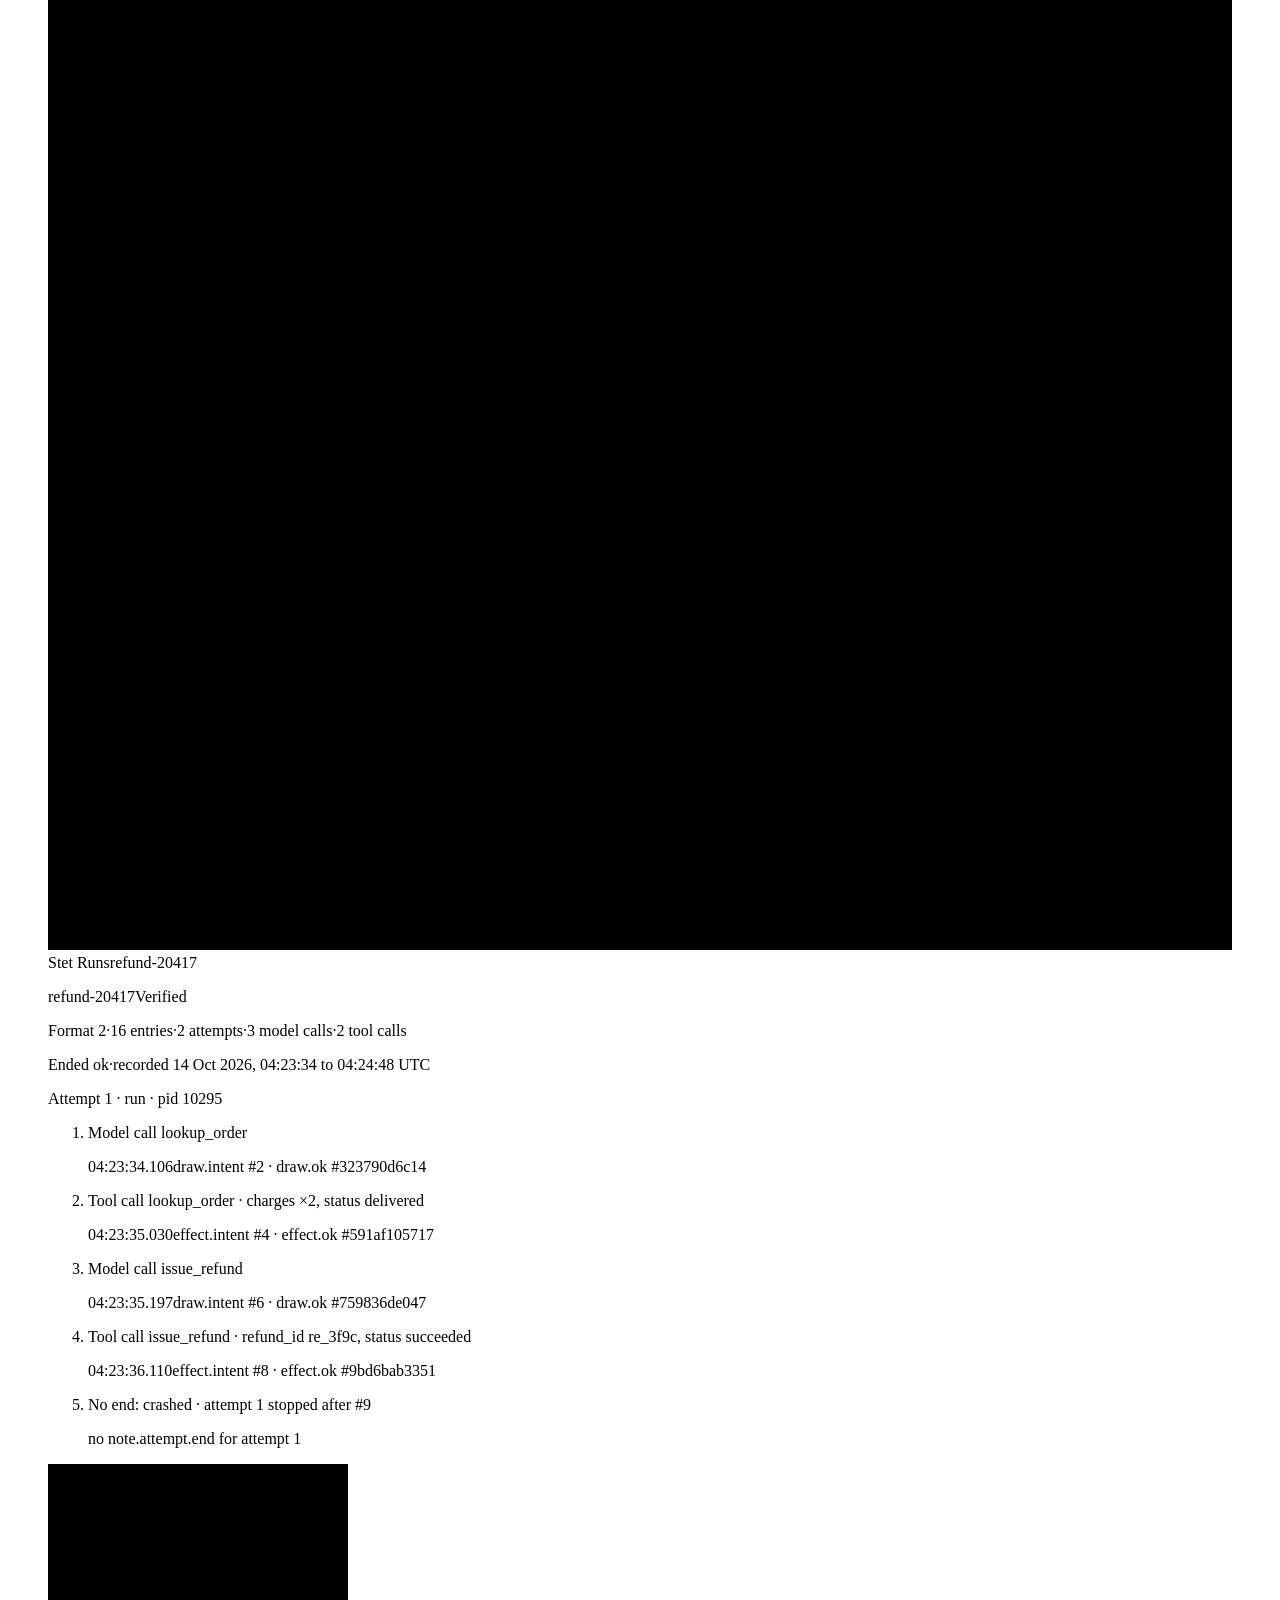
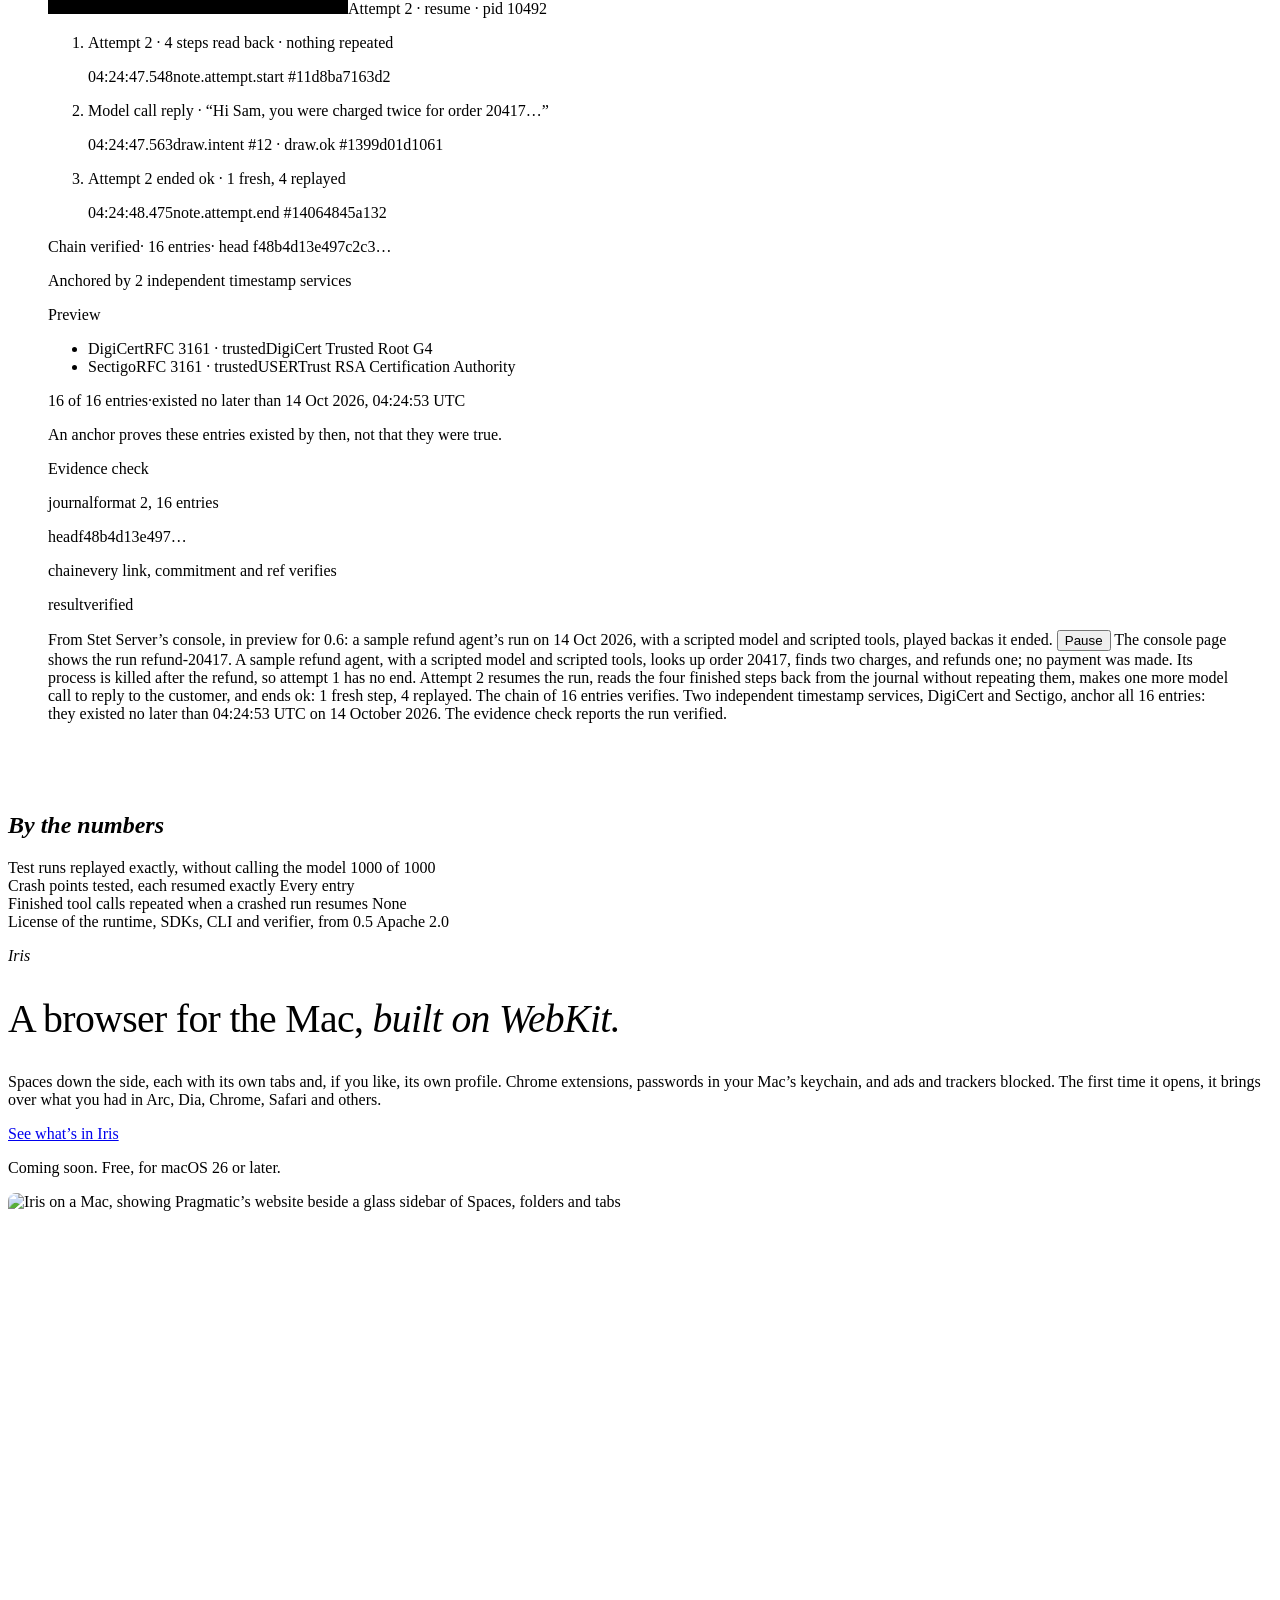
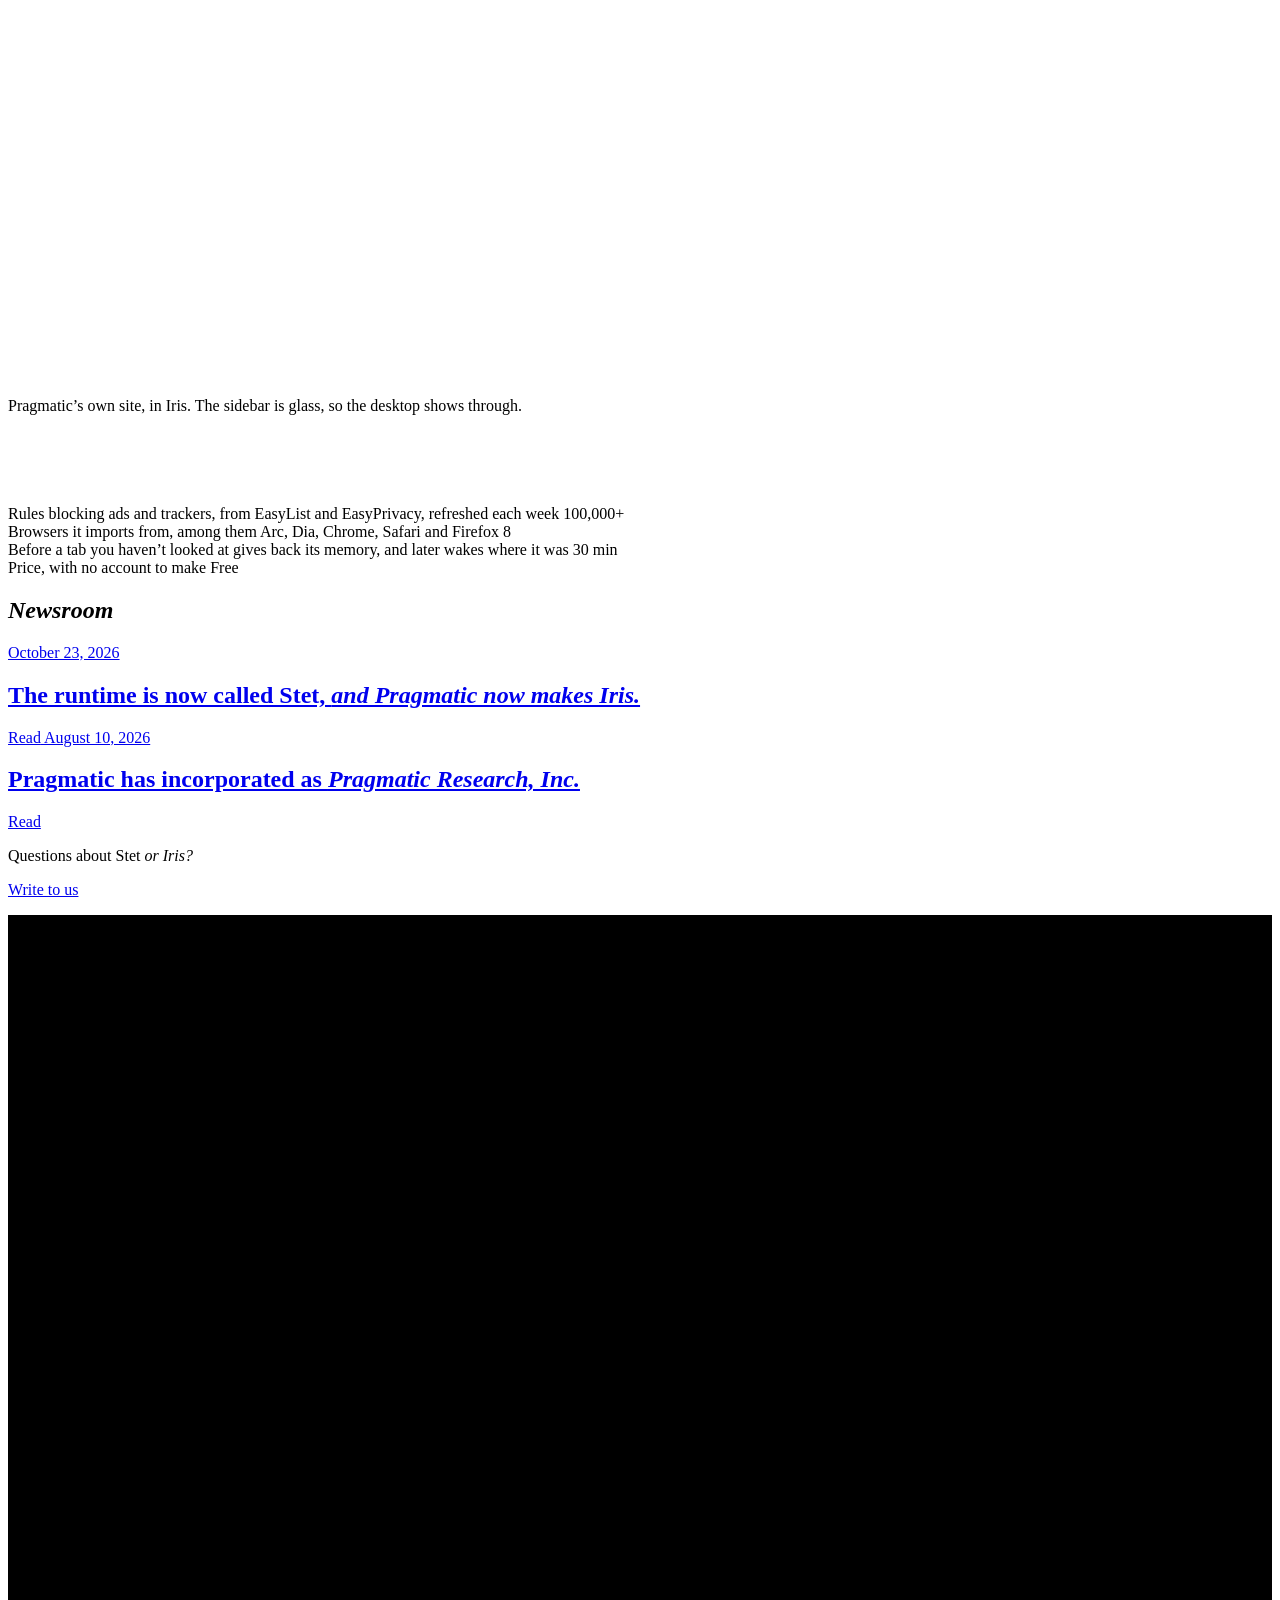
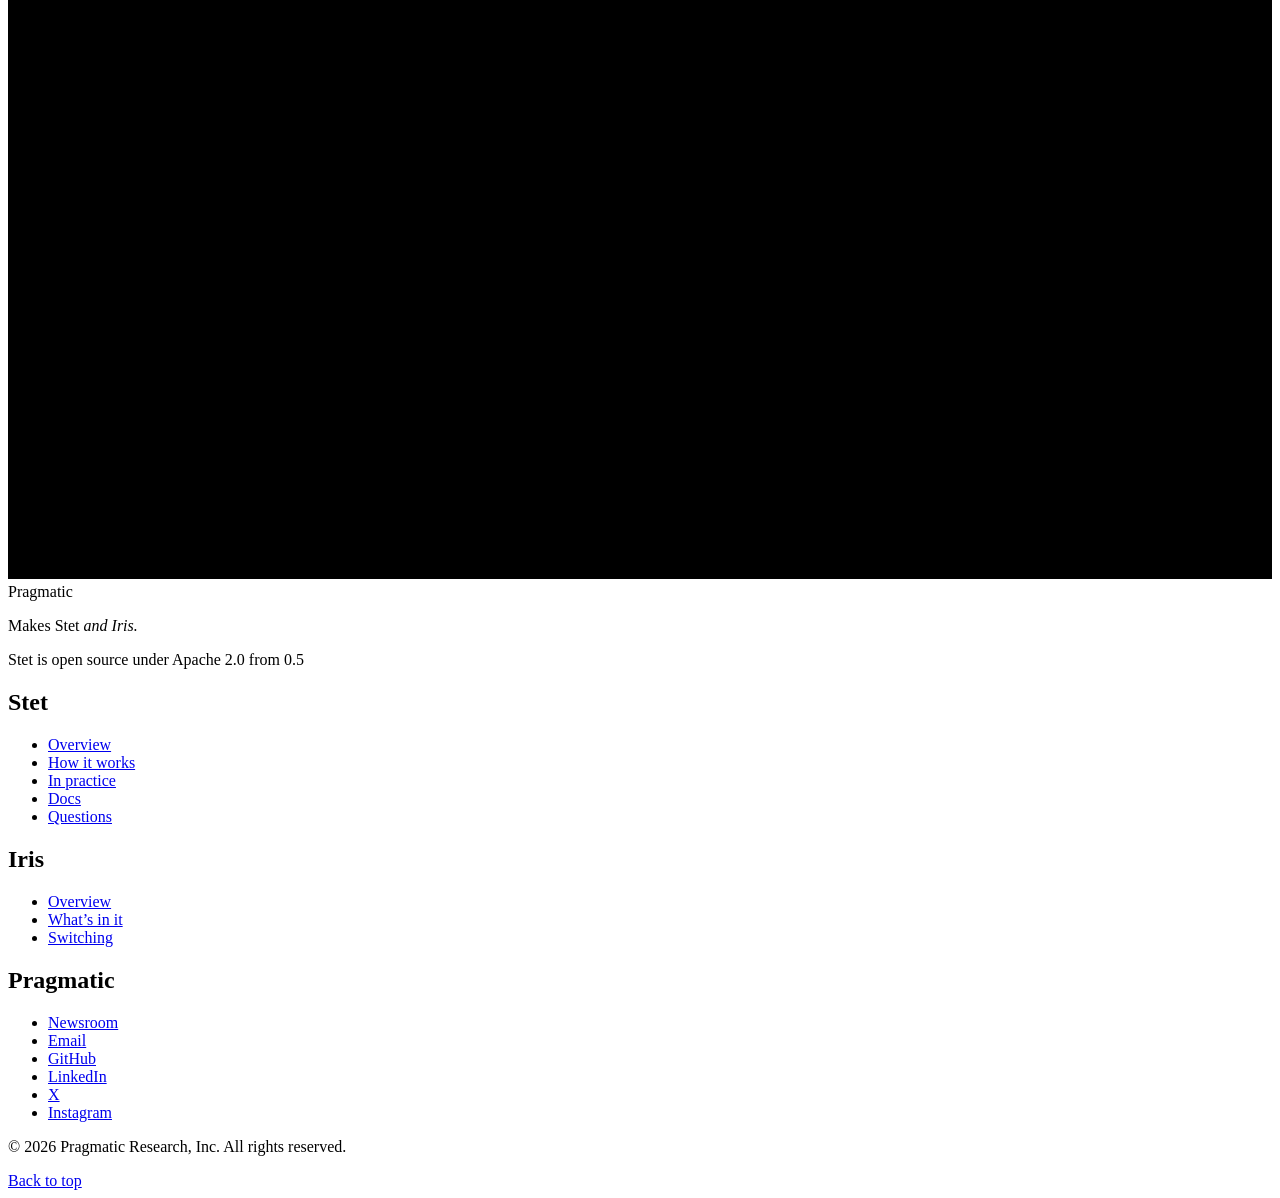
==== commit 8168f482: "Describe Iris as it is now, with pictures of our own sites The Iris page lists what's new (folders a" ====
--- a/index.html
+++ b/index.html
@@ -301,15 +301,15 @@
         <div class="cover-grid">
             <div class="cover-copy">
                 <h2 class="co-h">A browser for the Mac, <em class="nb">built on WebKit.</em></h2>
-                <p class="cover-deck">Spaces down the side, each with its own tabs and, if you like, its own profile. Chrome extensions, passwords in your Mac’s keychain, and ads and trackers blocked. The first time it opens, it brings over what you had in Arc, Dia, Chrome or Safari.</p>
+                <p class="cover-deck">Spaces down the side, each with its own tabs and, if you like, its own profile. Chrome extensions, passwords in your Mac’s keychain, and ads and trackers blocked. The first time it opens, it brings over what you had in Arc, Dia, Chrome, Safari and others.</p>
                 <div class="cover-links">
                     <a class="lnk primary" href="/pragmatic/iris/">See what’s in Iris</a>
                 </div>
                 <p class="cover-status">Coming soon. Free, for macOS 26 or later.</p>
             </div>
             <figure class="co-shot">
-                <img src="/pragmatic/assets/iris/window-light.jpg" alt="Iris on a Mac, showing Wikipedia’s article on irises beside a glass sidebar of Spaces and tabs" width="2400" height="1500">
-                <figcaption class="caption">Wikipedia’s page on irises, in Iris. The sidebar is glass, so the desktop shows through.</figcaption>
+                <img src="/pragmatic/assets/iris/window-light.jpg" alt="Iris on a Mac, showing Pragmatic’s website beside a glass sidebar of Spaces, folders and tabs" width="2400" height="1500">
+                <figcaption class="caption">Pragmatic’s own site, in Iris. The sidebar is glass, so the desktop shows through.</figcaption>
             </figure>
         </div>
     </section>
@@ -323,9 +323,9 @@
                 <span class="v">100,000+</span>
             </div>
             <div class="index-row">
-                <span class="t">Browsers it imports from: Arc, Dia, Chrome and Safari</span>
-                <span class="dots"></span>
-                <span class="v">4</span>
+                <span class="t">Browsers it imports from, among them Arc, Dia, Chrome, Safari and Firefox</span>
+                <span class="dots"></span>
+                <span class="v">8</span>
             </div>
             <div class="index-row">
                 <span class="t">Before a tab you haven’t looked at gives back its memory, and later wakes where it was</span>
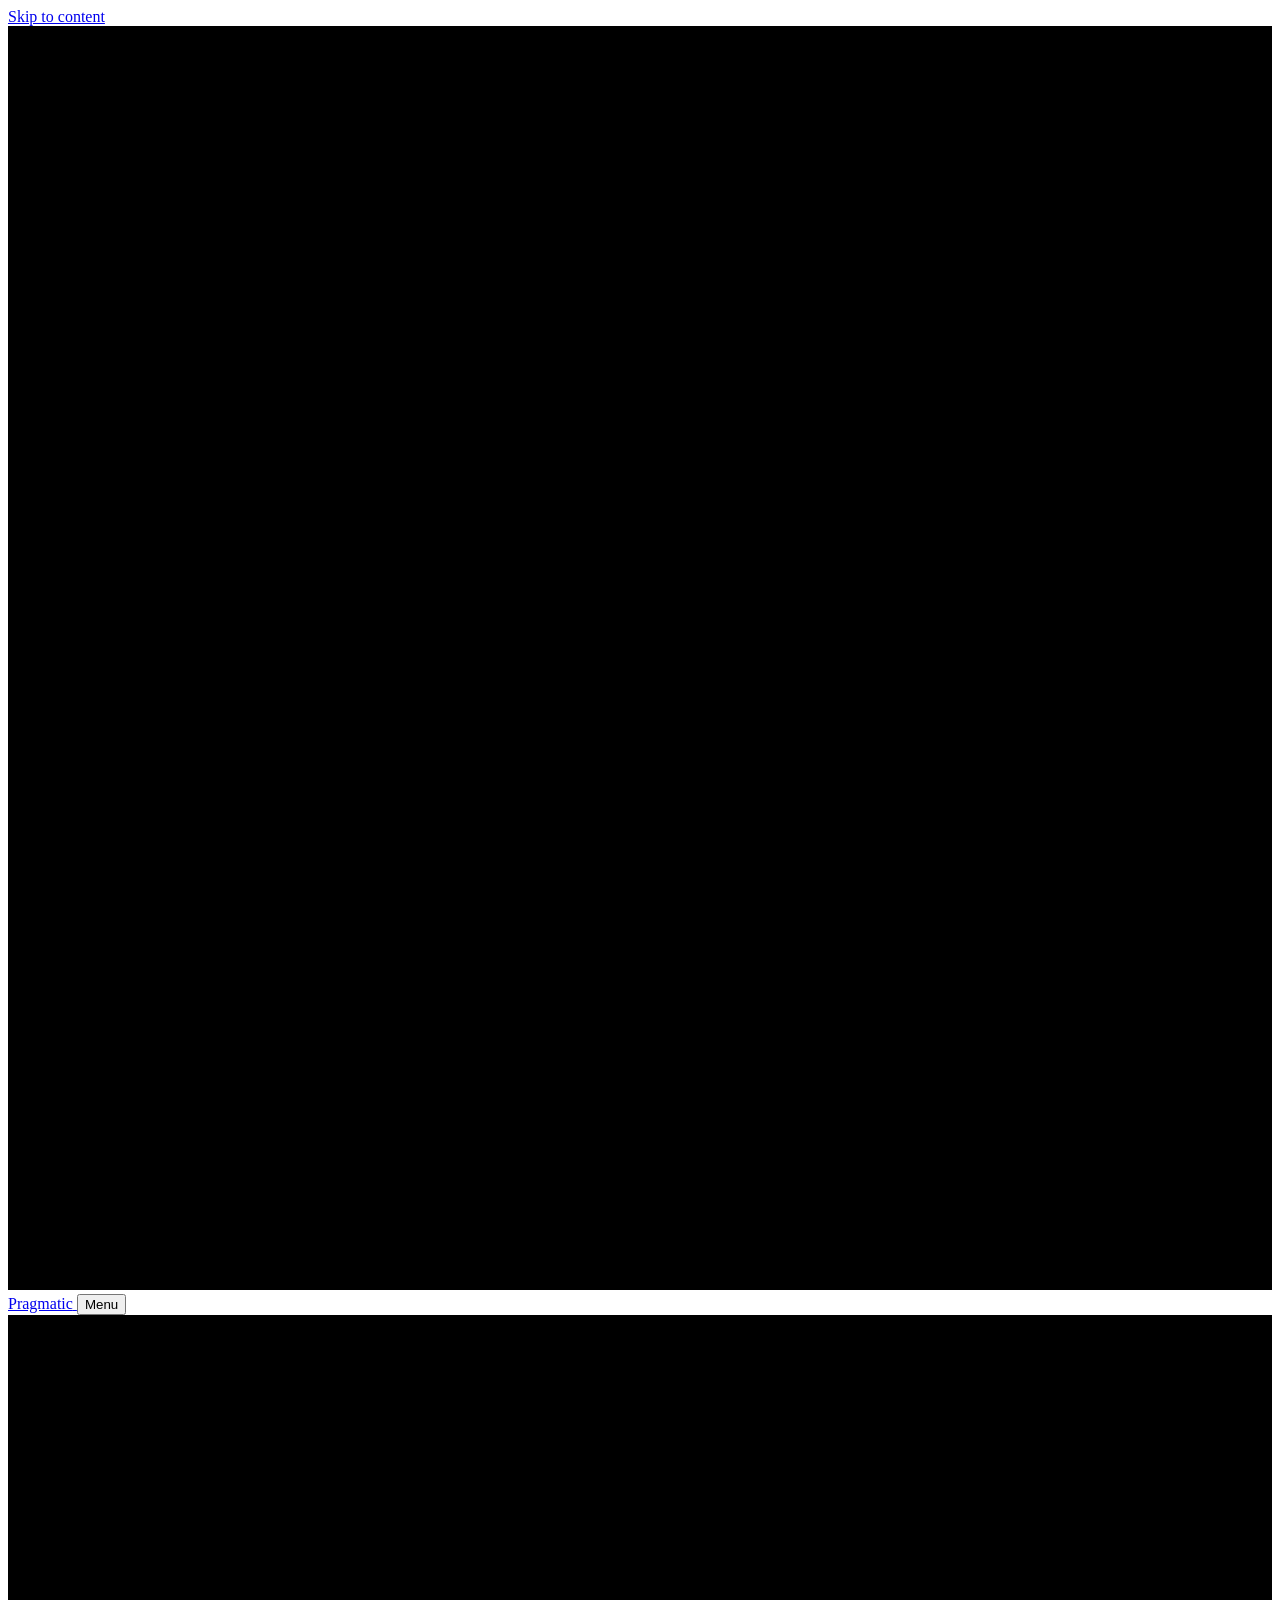
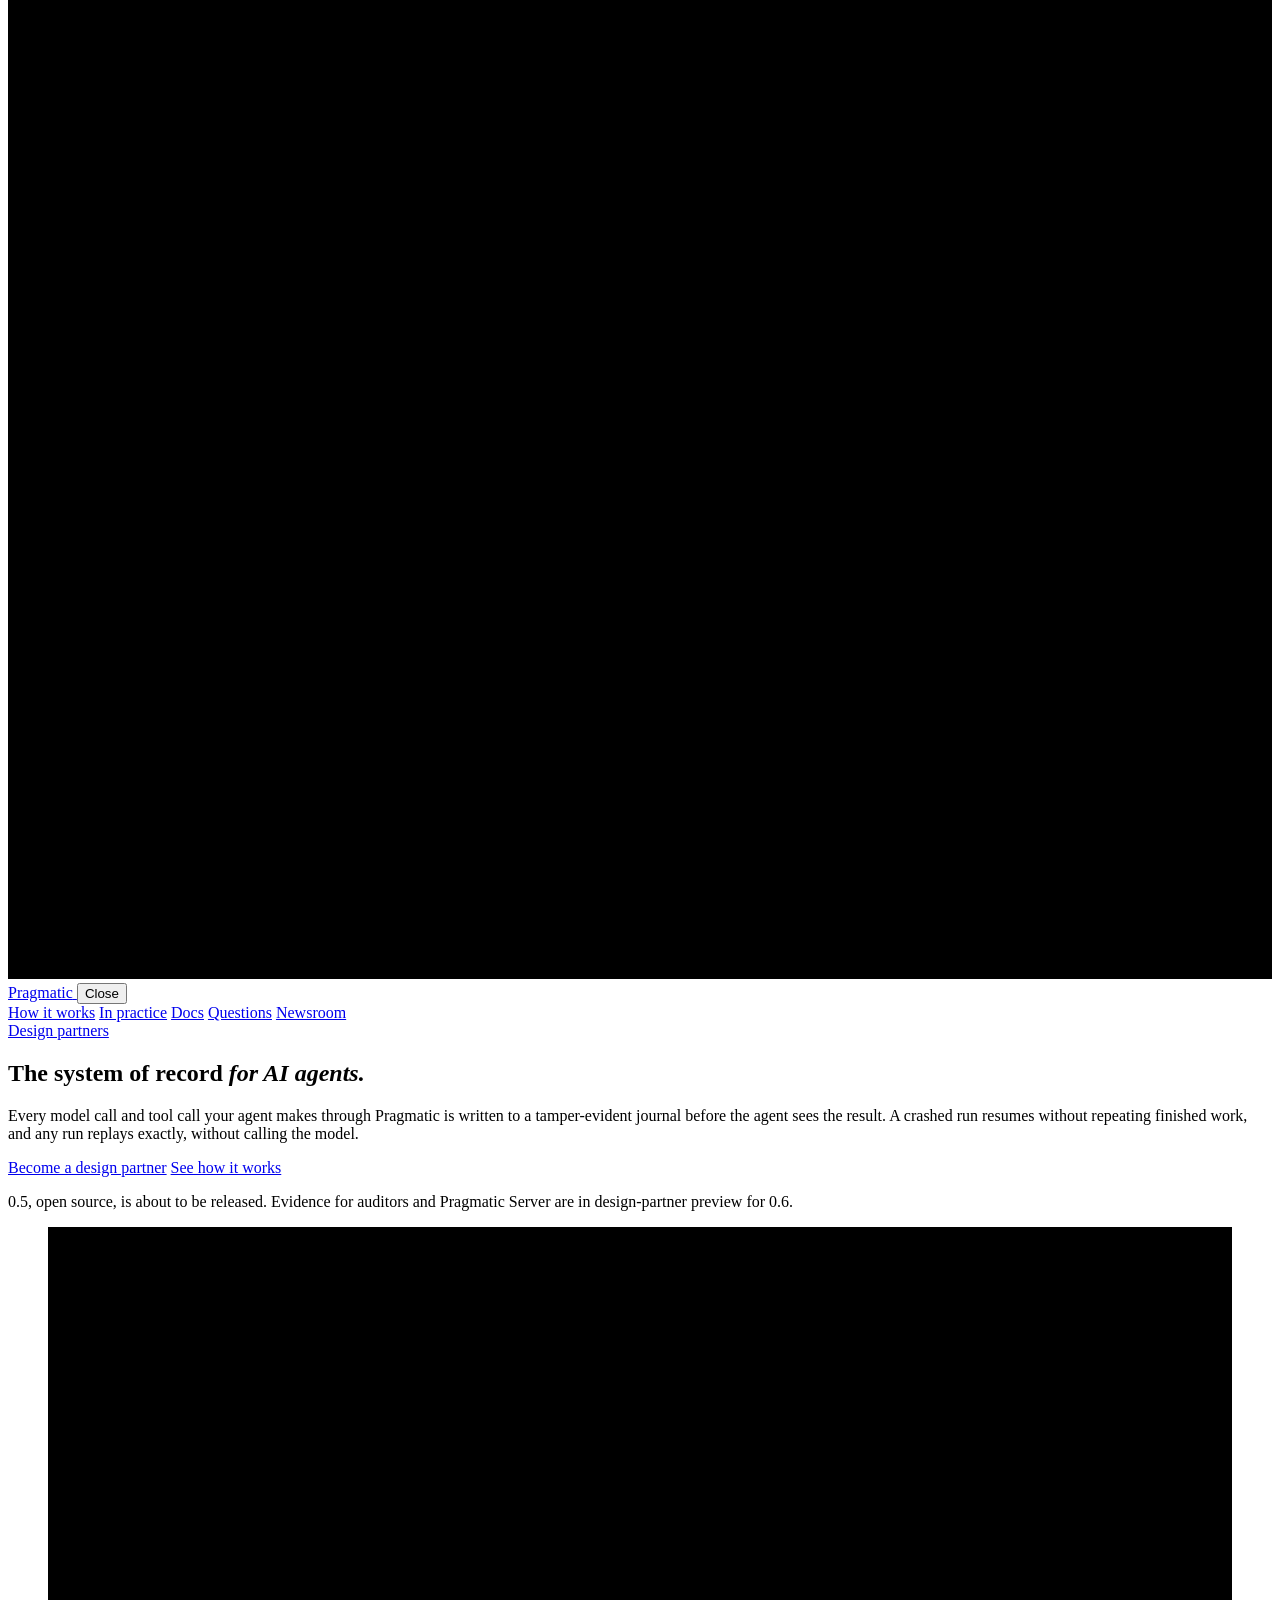
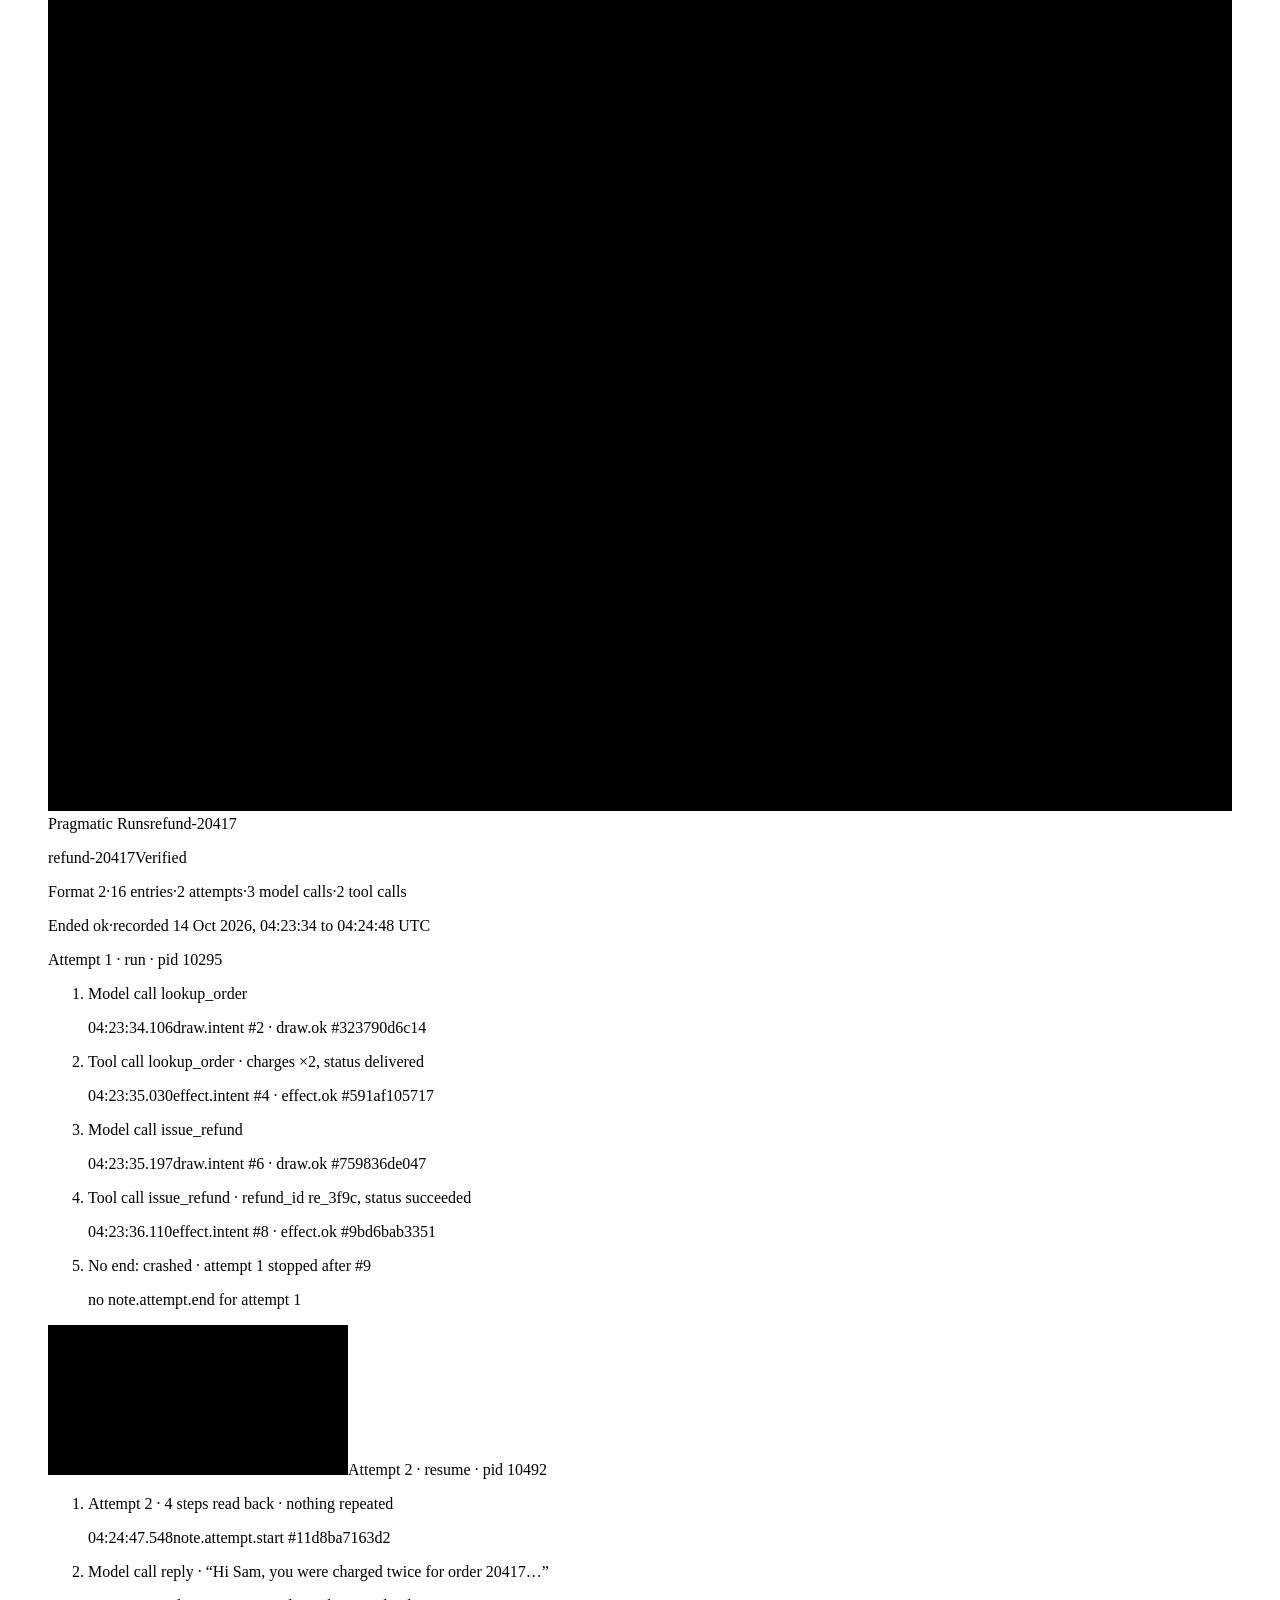
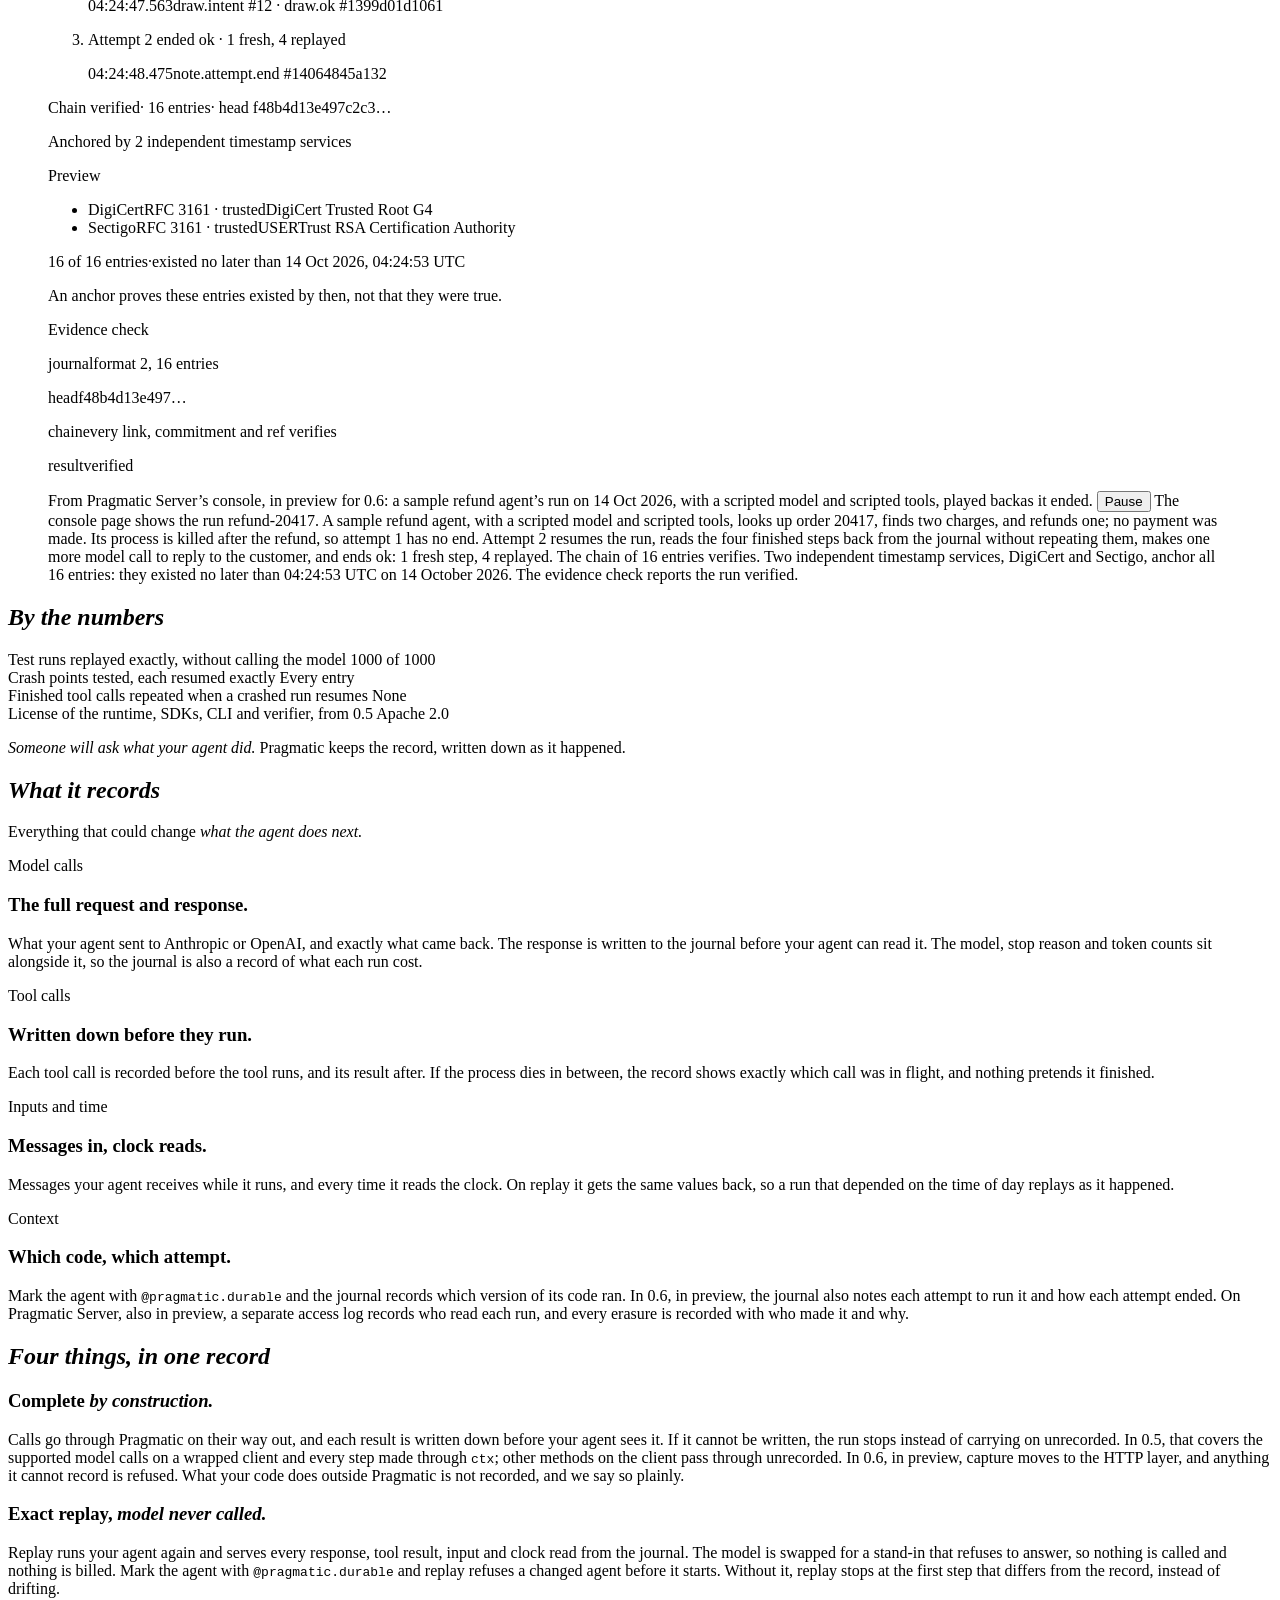
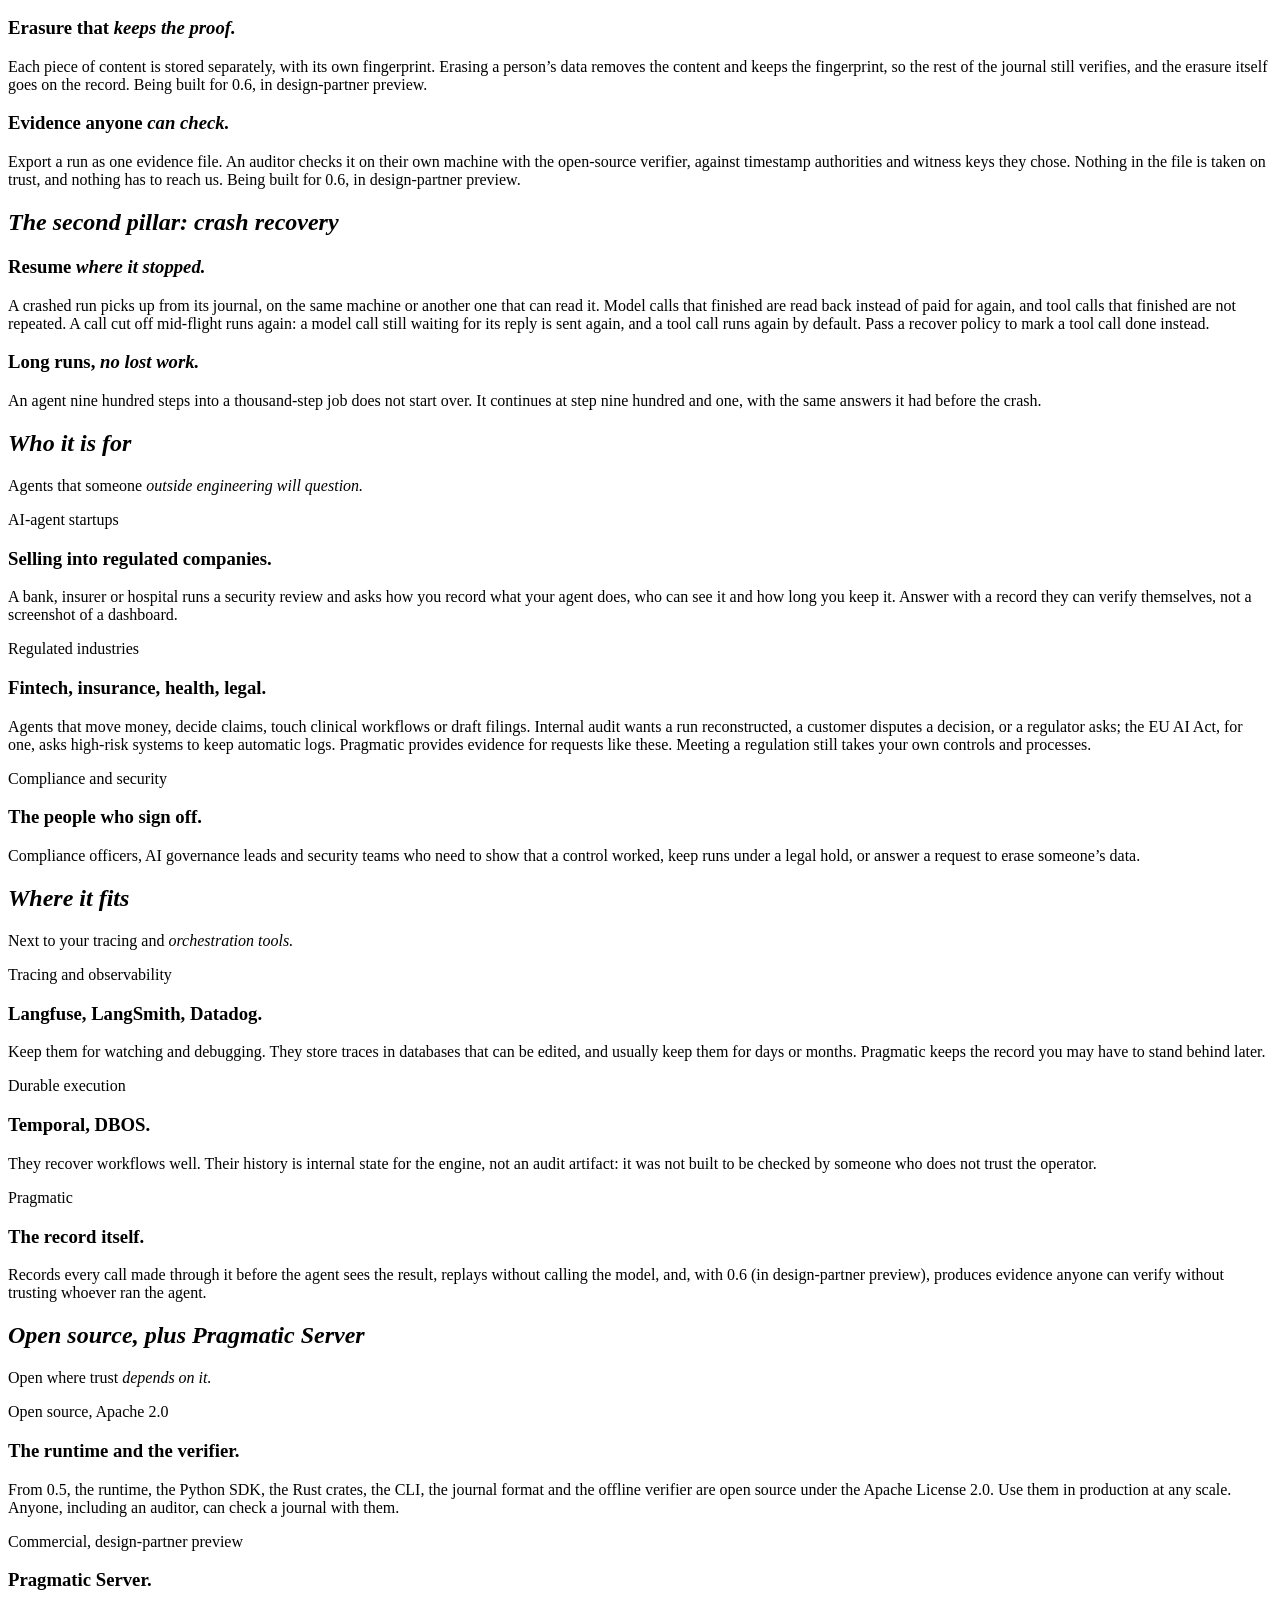
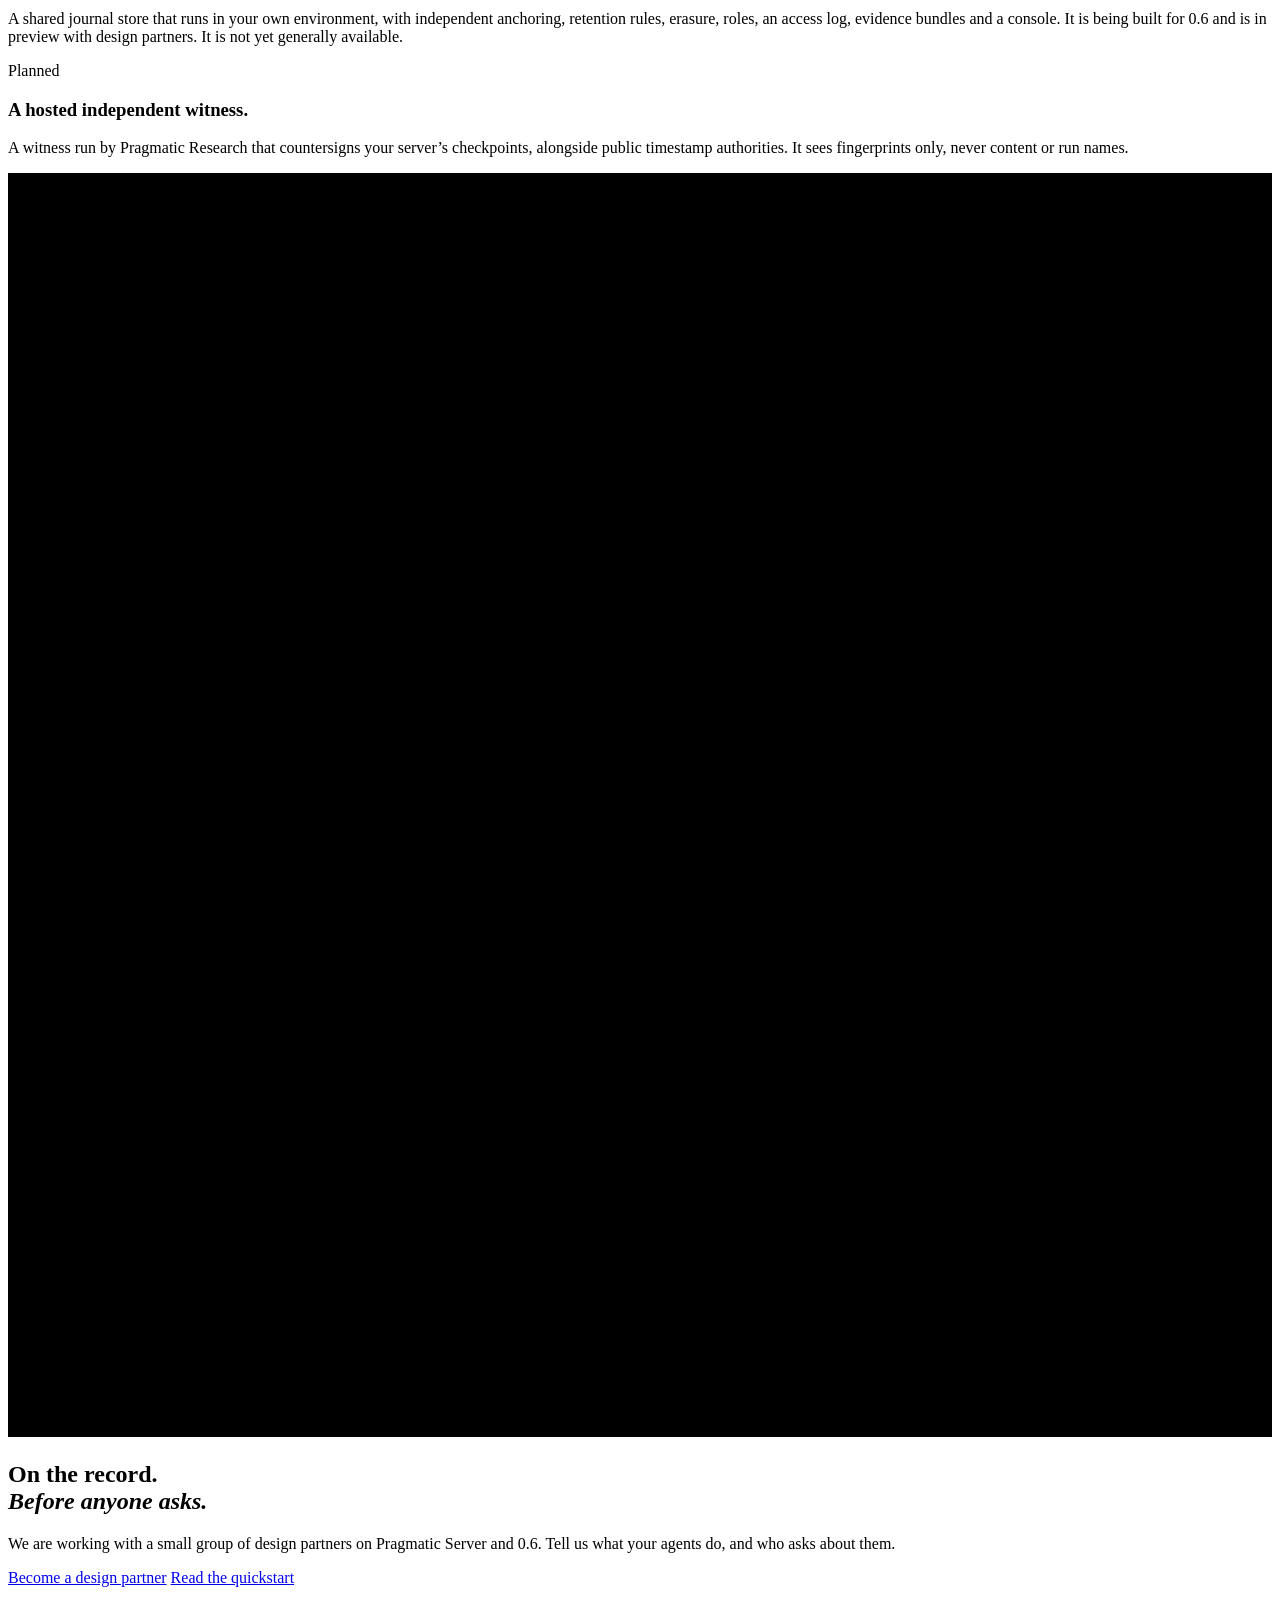
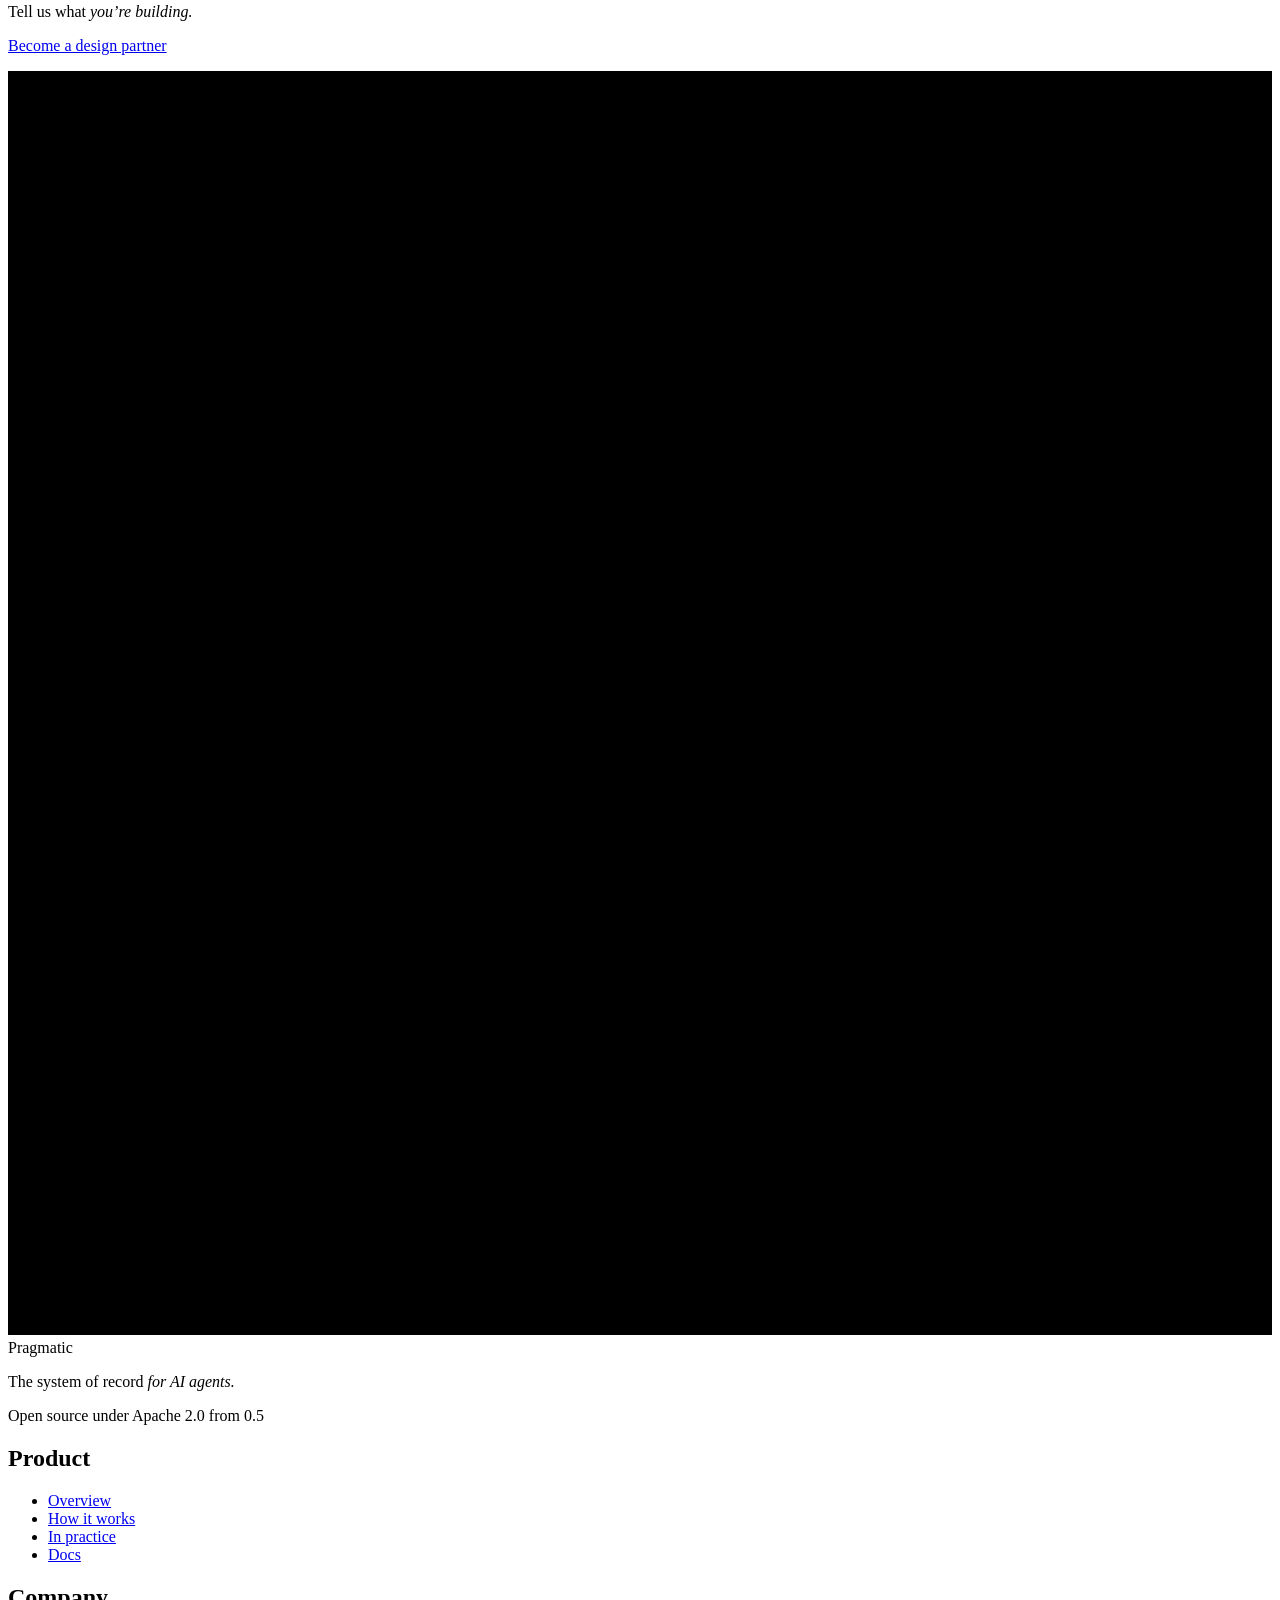
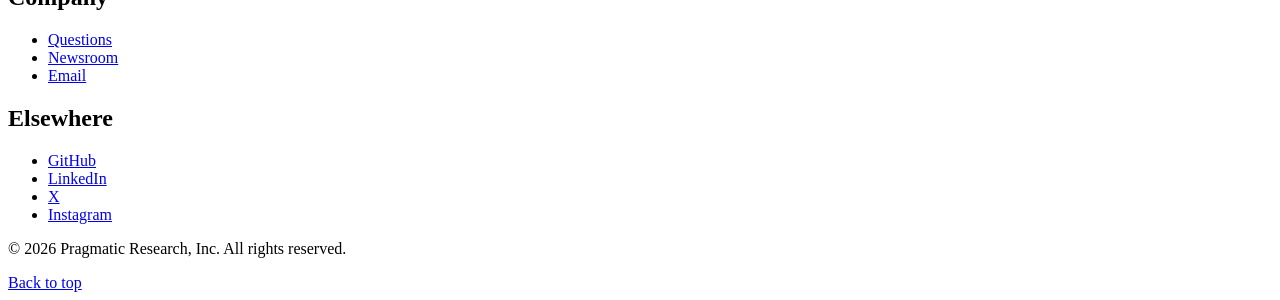
==== commit 30a433f4: "Return the site to Pragmatic alone, without Stet or Iris The runtime is called Pragmatic again and l" ====
--- a/index.html
+++ b/index.html
@@ -3,13 +3,13 @@
 <head>
     <meta charset="UTF-8">
     <meta name="viewport" content="width=device-width, initial-scale=1.0">
-    <title>Pragmatic · Stet and Iris</title>
-
-    <meta name="description" content="Pragmatic Research makes Stet, the system of record for AI agents, and Iris, a browser for the Mac built on WebKit.">
+    <title>Pragmatic · The system of record for AI agents</title>
+
+    <meta name="description" content="Pragmatic is the system of record for AI agents: a tamper-evident journal of every model call and tool call made through Pragmatic, exact replay without calling the model, crash recovery, and, in preview for 0.6, evidence an auditor can verify offline.">
     <meta name="author" content="Aniketh Bandlamudi">
 
-    <meta property="og:title" content="Pragmatic · Stet and Iris">
-    <meta property="og:description" content="Pragmatic Research makes Stet, the system of record for AI agents, and Iris, a browser for the Mac built on WebKit.">
+    <meta property="og:title" content="Pragmatic · The system of record for AI agents">
+    <meta property="og:description" content="Pragmatic is the system of record for AI agents: a tamper-evident journal of every model call and tool call made through Pragmatic, exact replay without calling the model, crash recovery, and, in preview for 0.6, evidence an auditor can verify offline.">
     <meta property="og:type" content="website">
     <meta property="og:image" content="https://aniketh.net/pragmatic/assets/pragmaticog.png">
     <link rel="canonical" href="https://aniketh.net/pragmatic/">
@@ -21,8 +21,7 @@
             {
                 "@type": "Organization",
                 "@id": "https://aniketh.net/pragmatic/#organization",
-                "name": "Pragmatic",
-                "legalName": "Pragmatic Research, Inc.",
+                "name": "Pragmatic Research, Inc.",
                 "url": "https://aniketh.net/pragmatic/",
                 "logo": "https://aniketh.net/pragmatic/assets/pragmaticicon.png",
                 "email": "me@aniketh.net",
@@ -35,20 +34,10 @@
             },
             {
                 "@type": "SoftwareApplication",
-                "name": "Stet",
-                "url": "https://aniketh.net/pragmatic/stet/",
+                "name": "Pragmatic",
+                "url": "https://aniketh.net/pragmatic/",
                 "applicationCategory": "DeveloperApplication",
-                "description": "The system of record for AI agents: a tamper-evident journal of every model call, tool call, input and clock read an agent makes through Stet, exact replay without calling the model, crash recovery that resumes a run without repeating finished work, and, in preview for 0.6, evidence an auditor can verify offline.",
-                "publisher": { "@id": "https://aniketh.net/pragmatic/#organization" }
-            },
-            {
-                "@type": "SoftwareApplication",
-                "name": "Iris",
-                "url": "https://aniketh.net/pragmatic/iris/",
-                "applicationCategory": "BrowserApplication",
-                "operatingSystem": "macOS 26 or later",
-                "offers": { "@type": "Offer", "price": "0", "priceCurrency": "USD" },
-                "description": "A browser for the Mac, built on WebKit, with Spaces in a sidebar, Chrome extensions and passwords in the Mac's keychain.",
+                "description": "The system of record for AI agents: a tamper-evident journal of every model call, tool call, input and clock read an agent makes through Pragmatic, exact replay without calling the model, crash recovery that resumes a run without repeating finished work, and, in preview for 0.6, evidence an auditor can verify offline.",
                 "publisher": { "@id": "https://aniketh.net/pragmatic/#organization" }
             }
         ]
@@ -65,44 +54,6 @@
     <link rel="icon" type="image/svg+xml" href="/pragmatic/assets/pragmatic.svg">
     <link rel="apple-touch-icon" href="/pragmatic/assets/pragmaticfavicon.png">
     <meta name="theme-color" content="#f2efe6">
-    <style>
-        /* Two product covers, each a screen tall: Stet with its console,
-           then Iris with its window. Their headings are set like the
-           cover headline on the Stet page. */
-        .co-cover { flex-direction: column; align-items: stretch; justify-content: center; }
-        .co-cover > .running-head { width: 100%; }
-        .co-cover + .index, .co-iris + .index { margin-top: clamp(56px, 7vw, 104px); }
-        .co-iris { margin-top: var(--sec); }
-        .co-h {
-            font-family: var(--display);
-            font-weight: 400;
-            font-size: clamp(38px, calc(39.7px + (100vw - 1280px) * 0.044), 50px);
-            line-height: 1.06;
-            letter-spacing: -0.016em;
-            text-wrap: balance;
-        }
-        .co-h em { font-style: italic; }
-        .co-h .nb { white-space: nowrap; }
-        .co-shot { margin: 0; }
-        .co-shot img {
-            display: block;
-            width: 100%;
-            height: auto;
-            border-radius: 8px;
-            box-shadow: 0 0 0 1px var(--ink-12), 0 30px 70px -34px rgba(26, 23, 18, 0.45);
-        }
-        .co-shot figcaption { margin-top: 14px; }
-        @media (max-width: 1279px) {
-            .co-h { font-size: clamp(38px, 6.2vw, 60px); }
-            .co-shot { max-width: 960px; }
-        }
-        @media (min-width: 900px) and (max-width: 1279px) {
-            .co-cover .co-h { grid-area: h1; align-self: start; font-size: clamp(40px, 5.1vw, 56px); }
-        }
-        @media (max-width: 520px) {
-            .co-h { font-size: clamp(34px, 10.4vw, 48px); }
-        }
-    </style>
 </head>
 <body>
 
@@ -123,32 +74,31 @@
                 <button class="menu-btn menu-close" type="button"><span>Close</span></button>
             </div>
             <nav aria-label="Main">
-                <a href="/pragmatic/stet/">Stet</a>
-                <a href="/pragmatic/iris/">Iris</a>
+                <a href="/pragmatic/runtime/">How it works</a>
+                <a href="/pragmatic/practice/">In practice</a>
+                <a href="/pragmatic/docs/">Docs</a>
+                <a href="/pragmatic/questions/">Questions</a>
                 <a href="/pragmatic/newsroom/">Newsroom</a>
             </nav>
-            <a class="cta" href="mailto:me@aniketh.net">Write to us</a>
+            <a class="cta" href="mailto:me@aniketh.net?subject=Pragmatic design partner">Design partners</a>
         </div>
     </header>
 
     <main id="main" tabindex="-1">
 
-    <h1 class="sr-only">Pragmatic makes Stet and Iris</h1>
-
-    <section class="cover co-cover" id="stet">
-        <p class="running-head"><em>Stet</em></p>
+    <section class="cover">
         <div class="cover-grid">
             <div class="cover-copy">
-                <h2 class="co-h">The <span class="nb">system of record</span> <em>for AI agents.</em></h2>
-                <p class="cover-deck">Every model call and tool call your agent makes through Stet is written to a tamper-evident journal before the agent sees the result. A crashed run resumes without repeating finished work, and any run replays exactly, without calling the model.</p>
+                <h1>The <span class="nb">system of record</span> <em>for AI agents.</em></h1>
+                <p class="cover-deck">Every model call and tool call your agent makes through Pragmatic is written to a tamper-evident journal before the agent sees the result. A crashed run resumes without repeating finished work, and any run replays exactly, without calling the model.</p>
                 <div class="cover-links">
-                    <a class="lnk primary" href="/pragmatic/stet/">See how Stet works</a>
-                    <a class="lnk" href="mailto:me@aniketh.net?subject=Stet design partner">Become a design partner</a>
+                    <a class="lnk primary" href="mailto:me@aniketh.net?subject=Pragmatic design partner">Become a design partner</a>
+                    <a class="lnk" href="/pragmatic/runtime/">See how it works</a>
                 </div>
-                <p class="cover-status">0.5, open source, is about to be released. Evidence for auditors and <span class="nw">Stet Server</span> are in <span class="nw">design-partner preview</span> for 0.6.</p>
-            </div>
-
-            <!-- Part of a page in Stet Server's console (in preview for
+                <p class="cover-status">0.5, open source, is about to be released. Evidence for auditors and <span class="nw">Pragmatic Server</span> are in <span class="nw">design-partner preview</span> for 0.6.</p>
+            </div>
+
+            <!-- Part of a page in Pragmatic Server's console (in preview for
                  0.6), signed in as an auditor: the run refund-20417 as it
                  ended. The run was recorded on 14 Oct 2026 (UTC) by a sample
                  refund agent with a scripted model and scripted tools, and
@@ -177,7 +127,7 @@
                     <div class="pc-lens">
                     <div class="pc pc-sheet">
                         <div class="mast">
-                            <span class="brand"><svg class="mark" viewBox="0 0 100 100"><rect class="sq" width="100" height="100"/><rect class="dm" x="30" y="30" width="40" height="40" transform="rotate(45 50 50)"/></svg><span>Stet</span></span>
+                            <span class="brand"><svg class="mark" viewBox="0 0 100 100"><rect class="sq" width="100" height="100"/><rect class="dm" x="30" y="30" width="40" height="40" transform="rotate(45 50 50)"/></svg><span>Pragmatic</span></span>
                             <span class="crumbs"><span class="c up"><i class="sep"></i><span>Runs</span></span><span class="c"><i class="sep"></i><span class="m">refund-20417</span></span></span>
                         </div>
 
@@ -260,7 +210,7 @@
 
                 <figcaption class="pc-cap">
                     <i class="pc-pulse" aria-hidden="true"></i>
-                    <span class="pc-cap-t">From Stet Server&rsquo;s console, in preview for 0.6: a&nbsp;sample refund agent&rsquo;s run on 14&nbsp;Oct&nbsp;2026, with a scripted model and scripted tools, <span class="v-live">played back</span><span class="v-still">as it ended</span>.</span>
+                    <span class="pc-cap-t">From Pragmatic Server&rsquo;s console, in preview for 0.6: a&nbsp;sample refund agent&rsquo;s run on 14&nbsp;Oct&nbsp;2026, with a scripted model and scripted tools, <span class="v-live">played back</span><span class="v-still">as it ended</span>.</span>
                     <button class="pc-toggle" type="button" aria-label="Pause the console playback"><span class="w">Pause</span></button>
                     <span class="sr-only">The console page shows the run refund-20417. A sample refund agent, with a scripted model and scripted tools, looks up order 20417, finds two charges, and refunds one; no payment was made. Its process is killed after the refund, so attempt 1 has no end. Attempt 2 resumes the run, reads the four finished steps back from the journal without repeating them, makes one more model call to reply to the customer, and ends ok: 1 fresh step, 4 replayed. The chain of 16 entries verifies. Two independent timestamp services, DigiCert and Sectigo, anchor all 16 entries: they existed no later than 04:24:53 UTC on 14 October 2026. The evidence check reports the run verified.</span>
                 </figcaption>
@@ -296,63 +246,145 @@
     </section>
 
 
-    <section class="cover co-cover co-iris" id="iris">
-        <p class="running-head"><em>Iris</em></p>
-        <div class="cover-grid">
-            <div class="cover-copy">
-                <h2 class="co-h">A browser for the Mac, <em class="nb">built on WebKit.</em></h2>
-                <p class="cover-deck">Spaces down the side, each with its own tabs and, if you like, its own profile. Chrome extensions, passwords in your Mac’s keychain, and ads and trackers blocked. The first time it opens, it brings over what you had in Arc, Dia, Chrome, Safari and others.</p>
-                <div class="cover-links">
-                    <a class="lnk primary" href="/pragmatic/iris/">See what’s in Iris</a>
-                </div>
-                <p class="cover-status">Coming soon. Free, for macOS 26 or later.</p>
-            </div>
-            <figure class="co-shot">
-                <img src="/pragmatic/assets/iris/window-light.jpg" alt="Iris on a Mac, showing Pragmatic’s website beside a glass sidebar of Spaces, folders and tabs" width="2400" height="1500">
-                <figcaption class="caption">Pragmatic’s own site, in Iris. The sidebar is glass, so the desktop shows through.</figcaption>
-            </figure>
-        </div>
-    </section>
-
-
-    <section class="index">
-        <div class="index-inner">
-            <div class="index-row">
-                <span class="t">Rules blocking ads and trackers, from EasyList and EasyPrivacy, refreshed each week</span>
-                <span class="dots"></span>
-                <span class="v">100,000+</span>
-            </div>
-            <div class="index-row">
-                <span class="t">Browsers it imports from, among them Arc, Dia, Chrome, Safari and Firefox</span>
-                <span class="dots"></span>
-                <span class="v">8</span>
-            </div>
-            <div class="index-row">
-                <span class="t">Before a tab you haven’t looked at gives back its memory, and later wakes where it was</span>
-                <span class="dots"></span>
-                <span class="v">30&nbsp;min</span>
-            </div>
-            <div class="index-row">
-                <span class="t">Price, with no account to make</span>
-                <span class="dots"></span>
-                <span class="v">Free</span>
-            </div>
-        </div>
-    </section>
-
-
-    <section class="news" aria-labelledby="news-title">
-        <h2 class="running-head" id="news-title"><em>Newsroom</em></h2>
-        <a class="news-item" href="/pragmatic/newsroom/stet-and-iris/">
-            <span class="caption">October 23, 2026</span>
-            <h2>The runtime is now called Stet, <em>and Pragmatic now makes Iris.</em></h2>
-            <span class="news-read">Read</span>
-        </a>
-        <a class="news-item" href="/pragmatic/newsroom/incorporation/">
-            <span class="caption">August 10, 2026</span>
-            <h2>Pragmatic has incorporated as <em>Pragmatic Research, Inc.</em></h2>
-            <span class="news-read">Read</span>
-        </a>
+    <section class="spread">
+        <p class="statement"><em>Someone will ask what your agent did.</em> <span>Pragmatic keeps the record, written down as it happened.</span></p>
+    </section>
+
+
+    <section class="book" id="record">
+        <h2 class="running-head"><em>What it records</em></h2>
+        <p class="book-lede">Everything that could change <em>what the agent does next.</em></p>
+        <div class="book-entry">
+            <span class="caption">Model calls</span>
+            <h3>The full request and response.</h3>
+            <p class="prose">What your agent sent to Anthropic or OpenAI, and exactly what came back. The response is written to the journal before your agent can read it. The model, stop reason and token counts sit alongside it, so the journal is also a record of what each run cost.</p>
+        </div>
+        <div class="book-entry">
+            <span class="caption">Tool calls</span>
+            <h3>Written down before they run.</h3>
+            <p class="prose">Each tool call is recorded before the tool runs, and its result after. If the process dies in between, the record shows exactly which call was in flight, and nothing pretends it finished.</p>
+        </div>
+        <div class="book-entry">
+            <span class="caption">Inputs and time</span>
+            <h3>Messages in, clock reads.</h3>
+            <p class="prose">Messages your agent receives while it runs, and every time it reads the clock. On replay it gets the same values back, so a run that depended on the time of day replays as it happened.</p>
+        </div>
+        <div class="book-entry">
+            <span class="caption">Context</span>
+            <h3>Which code, which attempt.</h3>
+            <p class="prose">Mark the agent with <code>@pragmatic.durable</code> and the journal records which version of its code ran. In 0.6, in preview, the journal also notes each attempt to run it and how each attempt ended. On Pragmatic Server, also in preview, a separate access log records who read each run, and every erasure is recorded with who made it and why.</p>
+        </div>
+    </section>
+
+
+    <section id="four">
+        <h2 class="running-head"><em>Four things, in one record</em></h2>
+        <div class="look-grid">
+            <div class="look">
+                <h3>Complete <em>by construction.</em></h3>
+                <p class="prose">Calls go through Pragmatic on their way out, and each result is written down before your agent sees it. If it cannot be written, the run stops instead of carrying on unrecorded. In 0.5, that covers the supported model calls on a wrapped client and every step made through <code>ctx</code>; other methods on the client pass through unrecorded. In 0.6, in preview, capture moves to the HTTP layer, and anything it cannot record is refused. What your code does outside Pragmatic is not recorded, and we say so plainly.</p>
+            </div>
+            <div class="look">
+                <h3>Exact replay, <em>model never called.</em></h3>
+                <p class="prose">Replay runs your agent again and serves every response, tool result, input and clock read from the journal. The model is swapped for a stand-in that refuses to answer, so nothing is called and nothing is billed. Mark the agent with <code>@pragmatic.durable</code> and replay refuses a changed agent before it starts. Without it, replay stops at the first step that differs from the record, instead of drifting.</p>
+            </div>
+            <div class="look">
+                <h3>Erasure that <em>keeps the proof.</em></h3>
+                <p class="prose">Each piece of content is stored separately, with its own fingerprint. Erasing a person’s data removes the content and keeps the fingerprint, so the rest of the journal still verifies, and the erasure itself goes on the record. Being built for 0.6, in design-partner preview.</p>
+            </div>
+            <div class="look">
+                <h3>Evidence anyone <em>can check.</em></h3>
+                <p class="prose">Export a run as one evidence file. An auditor checks it on their own machine with the open-source verifier, against timestamp authorities and witness keys they chose. Nothing in the file is taken on trust, and nothing has to reach us. Being built for 0.6, in design-partner preview.</p>
+            </div>
+        </div>
+    </section>
+
+
+    <section class="dark-section" id="recovery">
+        <h2 class="running-head"><em>The second pillar: crash recovery</em></h2>
+        <div class="look">
+            <h3>Resume <em>where it stopped.</em></h3>
+            <p class="prose">A crashed run picks up from its journal, on the same machine or another one that can read it. Model calls that finished are read back instead of paid for again, and tool calls that finished are not repeated. A call cut off mid-flight runs again: a model call still waiting for its reply is sent again, and a tool call runs again by default. Pass a recover policy to mark a tool call done instead.</p>
+        </div>
+        <div class="look">
+            <h3>Long runs, <em>no lost work.</em></h3>
+            <p class="prose">An agent nine hundred steps into a thousand-step job does not start over. It continues at step nine hundred and one, with the same answers it had before the crash.</p>
+        </div>
+    </section>
+
+
+    <section class="book" id="who">
+        <h2 class="running-head"><em>Who it is for</em></h2>
+        <p class="book-lede">Agents that someone <em>outside engineering will question.</em></p>
+        <div class="book-entry">
+            <span class="caption">AI-agent startups</span>
+            <h3>Selling into regulated companies.</h3>
+            <p class="prose">A bank, insurer or hospital runs a security review and asks how you record what your agent does, who can see it and how long you keep it. Answer with a record they can verify themselves, not a screenshot of a dashboard.</p>
+        </div>
+        <div class="book-entry">
+            <span class="caption">Regulated industries</span>
+            <h3>Fintech, insurance, health, legal.</h3>
+            <p class="prose">Agents that move money, decide claims, touch clinical workflows or draft filings. Internal audit wants a run reconstructed, a customer disputes a decision, or a regulator asks; the EU AI Act, for one, asks high-risk systems to keep automatic logs. Pragmatic provides evidence for requests like these. Meeting a regulation still takes your own controls and processes.</p>
+        </div>
+        <div class="book-entry">
+            <span class="caption">Compliance and security</span>
+            <h3>The people who sign off.</h3>
+            <p class="prose">Compliance officers, AI governance leads and security teams who need to show that a control worked, keep runs under a legal hold, or answer a request to erase someone’s data.</p>
+        </div>
+    </section>
+
+
+    <section class="book" id="fit">
+        <h2 class="running-head"><em>Where it fits</em></h2>
+        <p class="book-lede">Next to your tracing and <em>orchestration tools.</em></p>
+        <div class="compare">
+            <div class="compare-col">
+                <span class="caption">Tracing and observability</span>
+                <h3>Langfuse, LangSmith, Datadog.</h3>
+                <p class="prose">Keep them for watching and debugging. They store traces in databases that can be edited, and usually keep them for days or months. Pragmatic keeps the record you may have to stand behind later.</p>
+            </div>
+            <div class="compare-col">
+                <span class="caption">Durable execution</span>
+                <h3>Temporal, DBOS.</h3>
+                <p class="prose">They recover workflows well. Their history is internal state for the engine, not an audit artifact: it was not built to be checked by someone who does not trust the operator.</p>
+            </div>
+            <div class="compare-col is-us">
+                <span class="caption">Pragmatic</span>
+                <h3>The record itself.</h3>
+                <p class="prose">Records every call made through it before the agent sees the result, replays without calling the model, and, with 0.6 (in design-partner preview), produces evidence anyone can verify without trusting whoever ran the agent.</p>
+            </div>
+        </div>
+    </section>
+
+
+    <section class="book" id="open">
+        <h2 class="running-head"><em>Open source, plus Pragmatic Server</em></h2>
+        <p class="book-lede">Open where trust <em>depends on it.</em></p>
+        <div class="book-entry">
+            <span class="caption">Open source, Apache 2.0</span>
+            <h3>The runtime and the verifier.</h3>
+            <p class="prose">From 0.5, the runtime, the Python SDK, the Rust crates, the CLI, the journal format and the offline verifier are open source under the Apache License 2.0. Use them in production at any scale. Anyone, including an auditor, can check a journal with them.</p>
+        </div>
+        <div class="book-entry">
+            <span class="caption">Commercial, design-partner preview</span>
+            <h3>Pragmatic Server.</h3>
+            <p class="prose">A shared journal store that runs in your own environment, with independent anchoring, retention rules, erasure, roles, an access log, evidence bundles and a console. It is being built for 0.6 and is in preview with design partners. It is not yet generally available.</p>
+        </div>
+        <div class="book-entry">
+            <span class="caption">Planned</span>
+            <h3>A hosted independent witness.</h3>
+            <p class="prose">A witness run by Pragmatic Research that countersigns your server’s checkpoints, alongside public timestamp authorities. It sees fingerprints only, never content or run names.</p>
+        </div>
+    </section>
+
+    <section class="finale">
+        <svg class="mark" viewBox="0 0 100 100" aria-hidden="true"><rect class="sq" width="100" height="100"/><rect class="dm" x="30" y="30" width="40" height="40" transform="rotate(45 50 50)"/></svg>
+        <h2>On the record.<br><em>Before anyone asks.</em></h2>
+        <p class="aside">We are working with a small group of design partners on Pragmatic Server and 0.6. Tell us what your agents do, and who asks about them.</p>
+        <div class="finale-links">
+            <a class="lnk primary" href="mailto:me@aniketh.net?subject=Pragmatic design partner">Become a design partner</a>
+            <a class="lnk" href="/pragmatic/docs/quickstart/">Read the quickstart</a>
+        </div>
     </section>
 
     </main>
@@ -360,41 +392,38 @@
     <footer class="pf-colophon">
         <div class="pfc-inner">
             <div class="pfc-cta">
-                <p class="pfc-line">Questions about Stet <em>or Iris?</em></p>
-                <a class="pfc-cta-link" href="mailto:me@aniketh.net">Write to us</a>
+                <p class="pfc-line">Tell us what <em>you&rsquo;re building.</em></p>
+                <a class="pfc-cta-link" href="mailto:me@aniketh.net?subject=Pragmatic design partner">Become a design partner</a>
             </div>
 
             <div class="pfc-main">
                 <div class="pfc-brand">
                     <p class="pfc-strut pfc-word"><svg class="mark" viewBox="0 0 100 100" aria-hidden="true"><rect class="sq" width="100" height="100"/><rect class="dm" x="30" y="30" width="40" height="40" transform="rotate(45 50 50)"/></svg>Pragmatic</p>
-                    <p class="pfc-row pfc-desc">Makes Stet <em>and Iris.</em></p>
-                    <p class="pfc-row pfc-license"><span>Stet is open source under Apache 2.0 from 0.5</span></p>
+                    <p class="pfc-row pfc-desc">The system of record <em>for AI agents.</em></p>
+                    <p class="pfc-row pfc-license"><span>Open source under Apache 2.0 from 0.5</span></p>
                 </div>
 
                 <nav class="pfc-nav" aria-label="Footer">
                     <div class="pfc-col">
-                        <h2 class="pfc-strut pfc-head" id="pfc-stet"><span>Stet</span></h2>
-                        <ul role="list" aria-labelledby="pfc-stet">
-                            <li><a href="/pragmatic/stet/">Overview</a></li>
+                        <h2 class="pfc-strut pfc-head" id="pfc-product"><span>Product</span></h2>
+                        <ul role="list" aria-labelledby="pfc-product">
+                            <li><a href="/pragmatic/">Overview</a></li>
                             <li><a href="/pragmatic/runtime/">How it works</a></li>
                             <li><a href="/pragmatic/practice/">In practice</a></li>
                             <li><a href="/pragmatic/docs/">Docs</a></li>
+                        </ul>
+                    </div>
+                    <div class="pfc-col">
+                        <h2 class="pfc-strut pfc-head" id="pfc-company"><span>Company</span></h2>
+                        <ul role="list" aria-labelledby="pfc-company">
                             <li><a href="/pragmatic/questions/">Questions</a></li>
-                        </ul>
-                    </div>
-                    <div class="pfc-col">
-                        <h2 class="pfc-strut pfc-head" id="pfc-iris"><span>Iris</span></h2>
-                        <ul role="list" aria-labelledby="pfc-iris">
-                            <li><a href="/pragmatic/iris/">Overview</a></li>
-                            <li><a href="/pragmatic/iris/#inside">What’s in it</a></li>
-                            <li><a href="/pragmatic/iris/#switching">Switching</a></li>
-                        </ul>
-                    </div>
-                    <div class="pfc-col">
-                        <h2 class="pfc-strut pfc-head" id="pfc-company"><span>Pragmatic</span></h2>
-                        <ul role="list" aria-labelledby="pfc-company">
                             <li><a href="/pragmatic/newsroom/">Newsroom</a></li>
                             <li><a href="mailto:me@aniketh.net">Email</a></li>
+                        </ul>
+                    </div>
+                    <div class="pfc-col">
+                        <h2 class="pfc-strut pfc-head" id="pfc-elsewhere"><span>Elsewhere</span></h2>
+                        <ul role="list" aria-labelledby="pfc-elsewhere">
                             <li><a href="https://github.com/pragmaticco" target="_blank" rel="noopener">GitHub</a></li>
                             <li><a href="https://www.linkedin.com/company/pragmaticco" target="_blank" rel="noopener">LinkedIn</a></li>
                             <li><a href="https://x.com/pragmaticsys" target="_blank" rel="noopener">X</a></li>
@@ -411,7 +440,6 @@
         </div>
     </footer>
 
-
     <script src="/pragmatic/nav.js" defer></script>
     <script src="/pragmatic/pragmatic.js" defer></script>
     <script src="/pragmatic/field.js" defer></script>
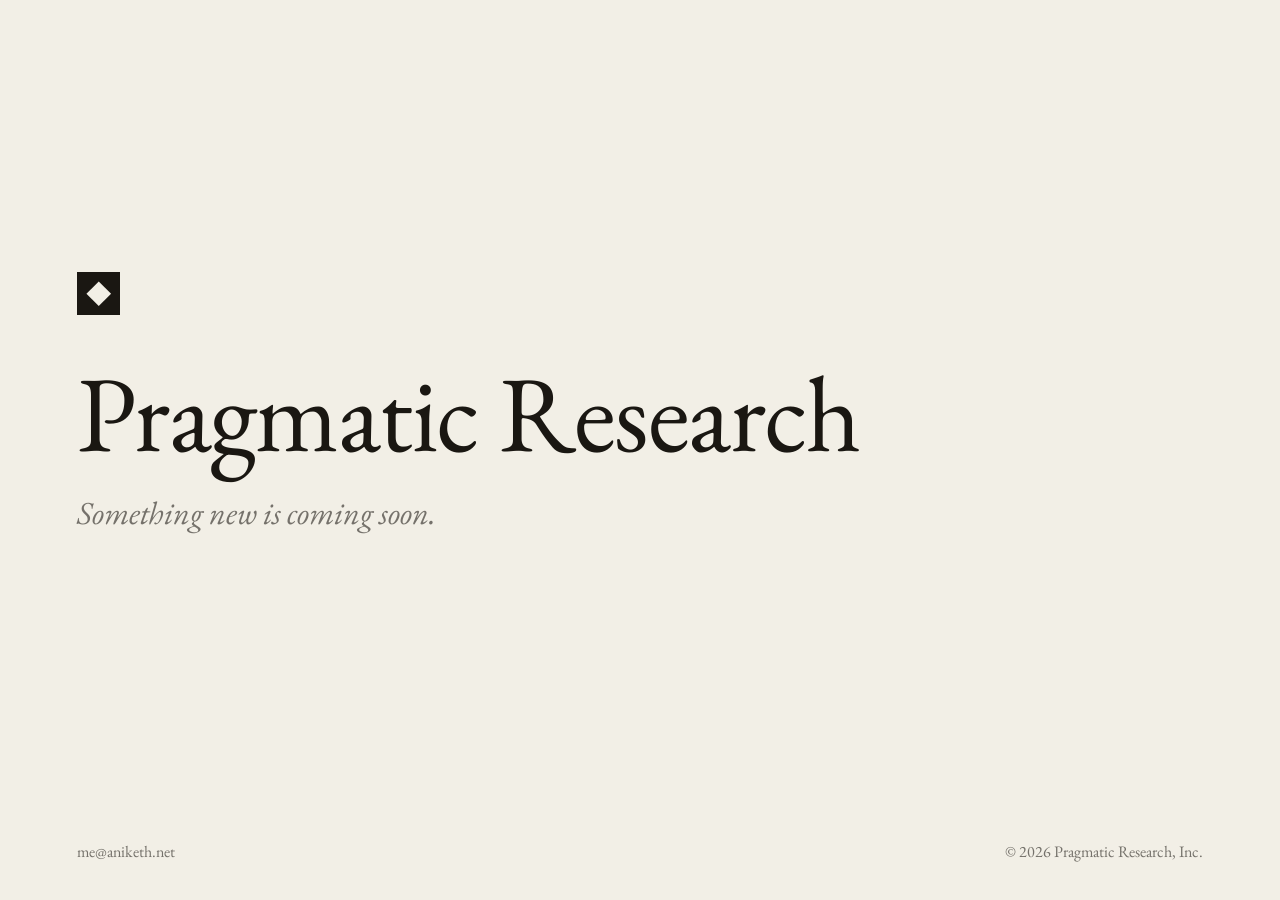
==== commit 62b095d3: "Replace the site with a holding page for Pragmatic Research The runtime website is retired. aniketh." ====
--- a/index.html
+++ b/index.html
@@ -3,445 +3,141 @@
 <head>
     <meta charset="UTF-8">
     <meta name="viewport" content="width=device-width, initial-scale=1.0">
-    <title>Pragmatic · The system of record for AI agents</title>
+    <title>Pragmatic Research, Inc.</title>
 
-    <meta name="description" content="Pragmatic is the system of record for AI agents: a tamper-evident journal of every model call and tool call made through Pragmatic, exact replay without calling the model, crash recovery, and, in preview for 0.6, evidence an auditor can verify offline.">
+    <meta name="description" content="Pragmatic Research, Inc. is working on something new. Coming soon.">
     <meta name="author" content="Aniketh Bandlamudi">
 
-    <meta property="og:title" content="Pragmatic · The system of record for AI agents">
-    <meta property="og:description" content="Pragmatic is the system of record for AI agents: a tamper-evident journal of every model call and tool call made through Pragmatic, exact replay without calling the model, crash recovery, and, in preview for 0.6, evidence an auditor can verify offline.">
+    <meta property="og:title" content="Pragmatic Research, Inc.">
+    <meta property="og:description" content="Something new is coming soon.">
     <meta property="og:type" content="website">
+    <meta property="og:url" content="https://aniketh.net/pragmatic/">
     <meta property="og:image" content="https://aniketh.net/pragmatic/assets/pragmaticog.png">
+    <meta name="twitter:card" content="summary_large_image">
     <link rel="canonical" href="https://aniketh.net/pragmatic/">
 
     <script type="application/ld+json">
     {
         "@context": "https://schema.org",
-        "@graph": [
-            {
-                "@type": "Organization",
-                "@id": "https://aniketh.net/pragmatic/#organization",
-                "name": "Pragmatic Research, Inc.",
-                "url": "https://aniketh.net/pragmatic/",
-                "logo": "https://aniketh.net/pragmatic/assets/pragmaticicon.png",
-                "email": "me@aniketh.net",
-                "sameAs": [
-                    "https://github.com/pragmaticco",
-                    "https://www.linkedin.com/company/pragmaticco",
-                    "https://x.com/pragmaticsys",
-                    "https://www.instagram.com/pragmaticsystems"
-                ]
-            },
-            {
-                "@type": "SoftwareApplication",
-                "name": "Pragmatic",
-                "url": "https://aniketh.net/pragmatic/",
-                "applicationCategory": "DeveloperApplication",
-                "description": "The system of record for AI agents: a tamper-evident journal of every model call, tool call, input and clock read an agent makes through Pragmatic, exact replay without calling the model, crash recovery that resumes a run without repeating finished work, and, in preview for 0.6, evidence an auditor can verify offline.",
-                "publisher": { "@id": "https://aniketh.net/pragmatic/#organization" }
-            }
-        ]
+        "@type": "Organization",
+        "@id": "https://aniketh.net/pragmatic/#organization",
+        "name": "Pragmatic Research, Inc.",
+        "url": "https://aniketh.net/pragmatic/",
+        "logo": "https://aniketh.net/pragmatic/assets/pragmaticicon.png",
+        "email": "me@aniketh.net",
+        "founder": { "@id": "https://aniketh.net/#person" }
     }
     </script>
 
     <link rel="preconnect" href="https://fonts.googleapis.com">
     <link rel="preconnect" href="https://fonts.gstatic.com" crossorigin>
-    <link href="https://fonts.googleapis.com/css2?family=EB+Garamond:ital@0;1&family=IBM+Plex+Mono&display=swap" rel="stylesheet">
-    <link rel="stylesheet" href="/pragmatic/pragmatic.css">
-    <noscript><style>.pc-cap .v-live { display: none; } .pc-cap .v-still { display: inline; }</style></noscript>
+    <link href="https://fonts.googleapis.com/css2?family=EB+Garamond:ital@0;1&display=swap" rel="stylesheet">
 
     <link rel="icon" type="image/png" sizes="180x180" href="/pragmatic/assets/pragmaticfavicon.png">
     <link rel="icon" type="image/svg+xml" href="/pragmatic/assets/pragmatic.svg">
     <link rel="apple-touch-icon" href="/pragmatic/assets/pragmaticfavicon.png">
-    <meta name="theme-color" content="#f2efe6">
+    <meta name="theme-color" content="#f2efe6" media="(prefers-color-scheme: light)">
+    <meta name="theme-color" content="#1a1712" media="(prefers-color-scheme: dark)">
+
+    <style>
+        :root {
+            --paper: #f2efe6;
+            --ink: #1a1712;
+            --quiet: rgba(26, 23, 18, 0.58);
+            --serif: 'EB Garamond', Garamond, Georgia, serif;
+            --pad: clamp(22px, 6vw, 96px);
+            color-scheme: light dark;
+        }
+        @media (prefers-color-scheme: dark) {
+            :root {
+                --paper: #1a1712;
+                --ink: #f2efe6;
+                --quiet: rgba(242, 239, 230, 0.58);
+            }
+        }
+
+        * { box-sizing: border-box; }
+        html, body { margin: 0; }
+        body {
+            min-height: 100vh;
+            min-height: 100svh;
+            display: flex;
+            flex-direction: column;
+            background: var(--paper);
+            color: var(--ink);
+            font-family: var(--serif);
+            font-size: 18px;
+            line-height: 1.5;
+            -webkit-font-smoothing: antialiased;
+            text-rendering: optimizeLegibility;
+        }
+
+        main {
+            flex: 1;
+            display: flex;
+            flex-direction: column;
+            justify-content: center;
+            padding: var(--pad);
+            padding-bottom: calc(var(--pad) * 1.4);
+        }
+        .mark {
+            display: block;
+            width: clamp(34px, 3.4vw, 44px);
+            height: auto;
+            margin-bottom: clamp(28px, 3.6vw, 44px);
+        }
+        h1 {
+            margin: 0;
+            font-weight: 400;
+            font-size: clamp(44px, 8.4vw, 112px);
+            line-height: 1.02;
+            letter-spacing: -0.015em;
+        }
+        .soon {
+            margin: clamp(14px, 1.6vw, 22px) 0 0;
+            font-style: italic;
+            font-size: clamp(22px, 2.6vw, 32px);
+            color: var(--quiet);
+        }
+
+        footer {
+            display: flex;
+            flex-wrap: wrap;
+            justify-content: space-between;
+            gap: 8px 24px;
+            padding: 0 var(--pad) clamp(22px, 3vw, 36px);
+            font-size: 16px;
+            color: var(--quiet);
+        }
+        footer a {
+            color: inherit;
+            text-decoration: none;
+            transition: color 0.18s ease;
+        }
+        footer a:hover, footer a:focus-visible { color: var(--ink); }
+
+        @media (prefers-reduced-motion: no-preference) {
+            main > * { animation: rise 0.5s cubic-bezier(0.22, 0.61, 0.36, 1) both; }
+            main > :nth-child(2) { animation-delay: 0.06s; }
+            main > :nth-child(3) { animation-delay: 0.12s; }
+            @keyframes rise {
+                from { opacity: 0; transform: translateY(10px); }
+            }
+        }
+    </style>
 </head>
 <body>
-
-    <a class="skip" href="#main">Skip to content</a>
-
-    <header>
-        <a href="/pragmatic/" class="masthead">
-            <svg class="mark" viewBox="0 0 100 100" aria-hidden="true"><rect class="sq" width="100" height="100"/><rect class="dm" x="30" y="30" width="40" height="40" transform="rotate(45 50 50)"/></svg>
-            <span>Pragmatic</span>
-        </a>
-        <button class="menu-btn" type="button" aria-expanded="false" aria-controls="site-menu"><span>Menu</span></button>
-        <div class="menu" id="site-menu">
-            <div class="menu-top">
-                <a href="/pragmatic/" class="masthead">
-                    <svg class="mark" viewBox="0 0 100 100" aria-hidden="true"><rect class="sq" width="100" height="100"/><rect class="dm" x="30" y="30" width="40" height="40" transform="rotate(45 50 50)"/></svg>
-                    <span>Pragmatic</span>
-                </a>
-                <button class="menu-btn menu-close" type="button"><span>Close</span></button>
-            </div>
-            <nav aria-label="Main">
-                <a href="/pragmatic/runtime/">How it works</a>
-                <a href="/pragmatic/practice/">In practice</a>
-                <a href="/pragmatic/docs/">Docs</a>
-                <a href="/pragmatic/questions/">Questions</a>
-                <a href="/pragmatic/newsroom/">Newsroom</a>
-            </nav>
-            <a class="cta" href="mailto:me@aniketh.net?subject=Pragmatic design partner">Design partners</a>
-        </div>
-    </header>
-
-    <main id="main" tabindex="-1">
-
-    <section class="cover">
-        <div class="cover-grid">
-            <div class="cover-copy">
-                <h1>The <span class="nb">system of record</span> <em>for AI agents.</em></h1>
-                <p class="cover-deck">Every model call and tool call your agent makes through Pragmatic is written to a tamper-evident journal before the agent sees the result. A crashed run resumes without repeating finished work, and any run replays exactly, without calling the model.</p>
-                <div class="cover-links">
-                    <a class="lnk primary" href="mailto:me@aniketh.net?subject=Pragmatic design partner">Become a design partner</a>
-                    <a class="lnk" href="/pragmatic/runtime/">See how it works</a>
-                </div>
-                <p class="cover-status">0.5, open source, is about to be released. Evidence for auditors and <span class="nw">Pragmatic Server</span> are in <span class="nw">design-partner preview</span> for 0.6.</p>
-            </div>
-
-            <!-- Part of a page in Pragmatic Server's console (in preview for
-                 0.6), signed in as an auditor: the run refund-20417 as it
-                 ended. The run was recorded on 14 Oct 2026 (UTC) by a sample
-                 refund agent with a scripted model and scripted tools, and
-                 anchored by two timestamp services, DigiCert and Sectigo.
-                 Every word, id, time and hash below is copied from the
-                 console's own page for that run, /console/runs/refund-20417,
-                 and the caption says it is from that page. Shown, at a
-                 reduced scale: the title block; entries #2 to #9 and #11 to
-                 #14 (the run's steps, the crash, the resume and its end); the
-                 chain foot; the Anchoring card; and four lines of the
-                 Evidence check card (journal, head, chain and result). Left
-                 out: entries #0 and #1 (run started), #10 and #15 (the
-                 server's custody notes), the Evidence check card's other
-                 lines, which all read none or 0, its timestamp and its
-                 footer, and the Run card. Where #10 is left out, the rail is
-                 dotted, with the dots the console draws for its "After the
-                 run" group, so the gap in the numbers shows.
-                 pragmatic.js only plays it back: a playhead reads the
-                 finished page in the order the run was written, while a
-                 camera moves over it, close on the run and then out to the
-                 whole page with its two cards. -->
-            <figure class="replay">
-                <div class="pc-stage" aria-hidden="true">
-                    <!-- The lens: the camera's frame. The sheet moves inside
-                         it; the cards stay outside it, in their places. -->
-                    <div class="pc-lens">
-                    <div class="pc pc-sheet">
-                        <div class="mast">
-                            <span class="brand"><svg class="mark" viewBox="0 0 100 100"><rect class="sq" width="100" height="100"/><rect class="dm" x="30" y="30" width="40" height="40" transform="rotate(45 50 50)"/></svg><span>Pragmatic</span></span>
-                            <span class="crumbs"><span class="c up"><i class="sep"></i><span>Runs</span></span><span class="c"><i class="sep"></i><span class="m">refund-20417</span></span></span>
-                        </div>
-
-                        <div class="sh-head">
-                            <p class="sh-title"><span class="rid">refund-20417</span><span class="badge"><i class="dm"></i>Verified</span></p>
-                            <p class="facts"><span class="nw">Format <span class="n">2</span></span><span class="dot">&middot;</span><wbr><span class="nw"><span class="n">16</span> entries</span><span class="dot">&middot;</span><wbr><span class="nw"><span class="n">2</span> attempts</span><span class="dot">&middot;</span><wbr><span class="nw"><span class="n">3</span> model calls</span><span class="dot">&middot;</span><wbr><span class="nw"><span class="n">2</span> tool calls</span></p>
-                            <p class="state">Ended ok<span class="dot">&middot;</span><wbr>recorded 14&nbsp;Oct 2026, <span class="m">04:23:34</span> to <span class="nw"><span class="m">04:24:48</span> UTC</span></p>
-                        </div>
-
-                        <div class="tl">
-                            <div class="pc-head"></div>
-                            <div class="grp">
-                                <p class="grp-label caps">Attempt 1 &middot; run &middot; pid 10295</p>
-                                <ol class="rows">
-                                    <li class="row mk-ring"><div class="sum"><p class="t">Model call <i class="ar"></i> <span class="m">lookup_order</span></p><span class="tm">04:23:34.106</span><span class="k">draw.intent&nbsp;#2&nbsp;&middot; draw.ok&nbsp;#3</span><span class="h">23790d6c14</span></div></li>
-                                    <li class="row mk-ring"><div class="sum"><p class="t">Tool call <span class="m">lookup_order</span> <span class="s">&middot;</span> <span class="m">charges &times;2, status delivered</span></p><span class="tm">04:23:35.030</span><span class="k">effect.intent&nbsp;#4&nbsp;&middot; effect.ok&nbsp;#5</span><span class="h">91af105717</span></div></li>
-                                    <li class="row mk-ring"><div class="sum"><p class="t">Model call <i class="ar"></i> <span class="m">issue_refund</span></p><span class="tm">04:23:35.197</span><span class="k">draw.intent&nbsp;#6&nbsp;&middot; draw.ok&nbsp;#7</span><span class="h">59836de047</span></div></li>
-                                    <li class="row mk-ring"><div class="sum"><p class="t">Tool call <span class="m">issue_refund</span> <span class="s">&middot;</span> <span class="m">refund_id re_3f9c, status succeeded</span></p><span class="tm">04:23:36.110</span><span class="k">effect.intent&nbsp;#8&nbsp;&middot; effect.ok&nbsp;#9</span><span class="h">bd6bab3351</span></div></li>
-                                    <li class="row mk-alarm-hollow crash derived"><div class="sum"><p class="t">No end: crashed <span class="s">&middot; attempt 1 stopped after&nbsp;<span class="m ln">#9</span></span></p><span class="k">no note.attempt.end for attempt&nbsp;1</span></div></li>
-                                </ol>
-                            </div>
-                            <div class="grp cut">
-                                <p class="grp-label caps"><svg class="cut-rail"><rect width="100%" height="100%"/><line x1="0.5" y1="0" x2="0.5" y2="100%"/></svg>Attempt 2 &middot; resume &middot; pid 10492</p>
-                                <ol class="rows">
-                                    <li class="row mk-hollow"><div class="sum"><p class="t">Attempt 2 <span class="s">&middot; <i class="dm rb"></i>4 steps read back</span> <span class="s">&middot; nothing repeated</span></p><span class="tm">04:24:47.548</span><span class="k">note.attempt.start&nbsp;#11</span><span class="h">d8ba7163d2</span></div></li>
-                                    <li class="row mk-fill reply"><div class="sum"><p class="t"><span class="w">Model call</span> <i class="ar"></i> <span class="s">reply</span> <span class="s">&middot;</span> <bdi class="q">&ldquo;Hi Sam, you were charged twice for order 20417&hellip;&rdquo;</bdi></p><span class="tm">04:24:47.563</span><span class="k">draw.intent&nbsp;#12&nbsp;&middot; draw.ok&nbsp;#13</span><span class="h">99d01d1061</span></div></li>
-                                    <li class="row mk-big"><div class="sum"><p class="t">Attempt 2 ended ok <span class="s">&middot; 1 fresh, 4 replayed</span></p><span class="tm">04:24:48.475</span><span class="k">note.attempt.end&nbsp;#14</span><span class="h">064845a132</span></div></li>
-                                </ol>
-                            </div>
-                        </div>
-
-                        <p class="chain"><i class="dm"></i><span>Chain verified</span><span class="s">&middot; 16 entries</span><span class="m hd"><span class="d">&middot; </span>head <span class="hx">f48b4d13e497c2c3&hellip;</span></span></p>
-                    </div>
-
-                    <!-- The reel: the one place for filmed footage of the
-                         close-up. Today it is empty and the close-up is the
-                         console's own page. To use footage instead, put a
-                         muted video here, for example
-                         <video src="/pragmatic/assets/close-up.mp4" muted playsinline preload="metadata"></video>
-                         and pragmatic.js shows it, playing, for the close-up,
-                         then lets it dissolve into the page as the camera
-                         pulls out. -->
-                    <div class="pc-reel"></div>
-
-                    <!-- The depth of field: paper at the top and the foot of
-                         the close-up (its soft focus, a blurred copy of the
-                         sheet in each band, is added by pragmatic.js); soft
-                         paper edges wherever the sheet runs on out of frame;
-                         and, on a narrow screen, the mist the sheet goes into
-                         where the cards lie over it. -->
-                    <div class="pc-dof"><i class="fade t"></i><i class="fade b"></i><i class="edge top"></i><i class="edge foot"></i><i class="edge right"></i><i class="edge veil"></i><i class="mist"></i></div>
-                    </div>
-
-                    <div class="pc pc-cards">
-                        <div class="card anchor">
-                            <div class="card-h"><p class="card-t">Anchored by 2 independent timestamp services</p><span class="tag">Preview</span></div>
-                            <div class="rule"></div>
-                            <ul class="ops">
-                                <li class="op"><i></i><span class="nm">DigiCert</span><span class="st">RFC 3161 &middot; trusted</span><span class="root">DigiCert Trusted Root G4</span></li>
-                                <li class="op"><i></i><span class="nm">Sectigo</span><span class="st">RFC 3161 &middot; trusted</span><span class="root">USERTrust RSA Certification Authority</span></li>
-                            </ul>
-                            <div class="card-b">
-                                <p class="fact">16 of 16 entries<span class="dot">&middot;</span><wbr>existed no later than <span class="nw">14&nbsp;Oct&nbsp;2026,</span> <span class="nw"><span class="m">04:24:53</span>&nbsp;UTC</span></p>
-                                <p class="note">An anchor proves these entries existed by then, not that they were true.</p>
-                            </div>
-                        </div>
-                        <div class="card check">
-                            <div class="card-h"><p class="card-t">Evidence check</p></div>
-                            <div class="card-b">
-                                <div class="dl">
-                                    <p class="ln"><span class="dt">journal</span><span class="dd">format 2, 16 entries</span></p>
-                                    <p class="ln"><span class="dt">head</span><span class="dd">f48b4d13e497&hellip;</span></p>
-                                    <p class="ln"><span class="dt">chain</span><span class="dd">every link, commitment and ref verifies</span></p>
-                                    <p class="ln res"><span class="dt">result</span><span class="dd"><i class="dm"></i>verified</span></p>
-                                </div>
-                            </div>
-                        </div>
-                    </div>
-                </div>
-
-                <figcaption class="pc-cap">
-                    <i class="pc-pulse" aria-hidden="true"></i>
-                    <span class="pc-cap-t">From Pragmatic Server&rsquo;s console, in preview for 0.6: a&nbsp;sample refund agent&rsquo;s run on 14&nbsp;Oct&nbsp;2026, with a scripted model and scripted tools, <span class="v-live">played back</span><span class="v-still">as it ended</span>.</span>
-                    <button class="pc-toggle" type="button" aria-label="Pause the console playback"><span class="w">Pause</span></button>
-                    <span class="sr-only">The console page shows the run refund-20417. A sample refund agent, with a scripted model and scripted tools, looks up order 20417, finds two charges, and refunds one; no payment was made. Its process is killed after the refund, so attempt 1 has no end. Attempt 2 resumes the run, reads the four finished steps back from the journal without repeating them, makes one more model call to reply to the customer, and ends ok: 1 fresh step, 4 replayed. The chain of 16 entries verifies. Two independent timestamp services, DigiCert and Sectigo, anchor all 16 entries: they existed no later than 04:24:53 UTC on 14 October 2026. The evidence check reports the run verified.</span>
-                </figcaption>
-            </figure>
-        </div>
-    </section>
-
-
-    <section class="index">
-        <h2 class="running-head"><em>By the numbers</em></h2>
-        <div class="index-inner">
-            <div class="index-row">
-                <span class="t">Test runs replayed exactly, without calling the model</span>
-                <span class="dots"></span>
-                <span class="v">1000&nbsp;of&nbsp;1000</span>
-            </div>
-            <div class="index-row">
-                <span class="t">Crash points tested, each resumed exactly</span>
-                <span class="dots"></span>
-                <span class="v">Every&nbsp;entry</span>
-            </div>
-            <div class="index-row">
-                <span class="t">Finished tool calls repeated when a crashed run resumes</span>
-                <span class="dots"></span>
-                <span class="v">None</span>
-            </div>
-            <div class="index-row">
-                <span class="t">License of the runtime, SDKs, CLI and verifier, from 0.5</span>
-                <span class="dots"></span>
-                <span class="v">Apache&nbsp;2.0</span>
-            </div>
-        </div>
-    </section>
-
-
-    <section class="spread">
-        <p class="statement"><em>Someone will ask what your agent did.</em> <span>Pragmatic keeps the record, written down as it happened.</span></p>
-    </section>
-
-
-    <section class="book" id="record">
-        <h2 class="running-head"><em>What it records</em></h2>
-        <p class="book-lede">Everything that could change <em>what the agent does next.</em></p>
-        <div class="book-entry">
-            <span class="caption">Model calls</span>
-            <h3>The full request and response.</h3>
-            <p class="prose">What your agent sent to Anthropic or OpenAI, and exactly what came back. The response is written to the journal before your agent can read it. The model, stop reason and token counts sit alongside it, so the journal is also a record of what each run cost.</p>
-        </div>
-        <div class="book-entry">
-            <span class="caption">Tool calls</span>
-            <h3>Written down before they run.</h3>
-            <p class="prose">Each tool call is recorded before the tool runs, and its result after. If the process dies in between, the record shows exactly which call was in flight, and nothing pretends it finished.</p>
-        </div>
-        <div class="book-entry">
-            <span class="caption">Inputs and time</span>
-            <h3>Messages in, clock reads.</h3>
-            <p class="prose">Messages your agent receives while it runs, and every time it reads the clock. On replay it gets the same values back, so a run that depended on the time of day replays as it happened.</p>
-        </div>
-        <div class="book-entry">
-            <span class="caption">Context</span>
-            <h3>Which code, which attempt.</h3>
-            <p class="prose">Mark the agent with <code>@pragmatic.durable</code> and the journal records which version of its code ran. In 0.6, in preview, the journal also notes each attempt to run it and how each attempt ended. On Pragmatic Server, also in preview, a separate access log records who read each run, and every erasure is recorded with who made it and why.</p>
-        </div>
-    </section>
-
-
-    <section id="four">
-        <h2 class="running-head"><em>Four things, in one record</em></h2>
-        <div class="look-grid">
-            <div class="look">
-                <h3>Complete <em>by construction.</em></h3>
-                <p class="prose">Calls go through Pragmatic on their way out, and each result is written down before your agent sees it. If it cannot be written, the run stops instead of carrying on unrecorded. In 0.5, that covers the supported model calls on a wrapped client and every step made through <code>ctx</code>; other methods on the client pass through unrecorded. In 0.6, in preview, capture moves to the HTTP layer, and anything it cannot record is refused. What your code does outside Pragmatic is not recorded, and we say so plainly.</p>
-            </div>
-            <div class="look">
-                <h3>Exact replay, <em>model never called.</em></h3>
-                <p class="prose">Replay runs your agent again and serves every response, tool result, input and clock read from the journal. The model is swapped for a stand-in that refuses to answer, so nothing is called and nothing is billed. Mark the agent with <code>@pragmatic.durable</code> and replay refuses a changed agent before it starts. Without it, replay stops at the first step that differs from the record, instead of drifting.</p>
-            </div>
-            <div class="look">
-                <h3>Erasure that <em>keeps the proof.</em></h3>
-                <p class="prose">Each piece of content is stored separately, with its own fingerprint. Erasing a person’s data removes the content and keeps the fingerprint, so the rest of the journal still verifies, and the erasure itself goes on the record. Being built for 0.6, in design-partner preview.</p>
-            </div>
-            <div class="look">
-                <h3>Evidence anyone <em>can check.</em></h3>
-                <p class="prose">Export a run as one evidence file. An auditor checks it on their own machine with the open-source verifier, against timestamp authorities and witness keys they chose. Nothing in the file is taken on trust, and nothing has to reach us. Being built for 0.6, in design-partner preview.</p>
-            </div>
-        </div>
-    </section>
-
-
-    <section class="dark-section" id="recovery">
-        <h2 class="running-head"><em>The second pillar: crash recovery</em></h2>
-        <div class="look">
-            <h3>Resume <em>where it stopped.</em></h3>
-            <p class="prose">A crashed run picks up from its journal, on the same machine or another one that can read it. Model calls that finished are read back instead of paid for again, and tool calls that finished are not repeated. A call cut off mid-flight runs again: a model call still waiting for its reply is sent again, and a tool call runs again by default. Pass a recover policy to mark a tool call done instead.</p>
-        </div>
-        <div class="look">
-            <h3>Long runs, <em>no lost work.</em></h3>
-            <p class="prose">An agent nine hundred steps into a thousand-step job does not start over. It continues at step nine hundred and one, with the same answers it had before the crash.</p>
-        </div>
-    </section>
-
-
-    <section class="book" id="who">
-        <h2 class="running-head"><em>Who it is for</em></h2>
-        <p class="book-lede">Agents that someone <em>outside engineering will question.</em></p>
-        <div class="book-entry">
-            <span class="caption">AI-agent startups</span>
-            <h3>Selling into regulated companies.</h3>
-            <p class="prose">A bank, insurer or hospital runs a security review and asks how you record what your agent does, who can see it and how long you keep it. Answer with a record they can verify themselves, not a screenshot of a dashboard.</p>
-        </div>
-        <div class="book-entry">
-            <span class="caption">Regulated industries</span>
-            <h3>Fintech, insurance, health, legal.</h3>
-            <p class="prose">Agents that move money, decide claims, touch clinical workflows or draft filings. Internal audit wants a run reconstructed, a customer disputes a decision, or a regulator asks; the EU AI Act, for one, asks high-risk systems to keep automatic logs. Pragmatic provides evidence for requests like these. Meeting a regulation still takes your own controls and processes.</p>
-        </div>
-        <div class="book-entry">
-            <span class="caption">Compliance and security</span>
-            <h3>The people who sign off.</h3>
-            <p class="prose">Compliance officers, AI governance leads and security teams who need to show that a control worked, keep runs under a legal hold, or answer a request to erase someone’s data.</p>
-        </div>
-    </section>
-
-
-    <section class="book" id="fit">
-        <h2 class="running-head"><em>Where it fits</em></h2>
-        <p class="book-lede">Next to your tracing and <em>orchestration tools.</em></p>
-        <div class="compare">
-            <div class="compare-col">
-                <span class="caption">Tracing and observability</span>
-                <h3>Langfuse, LangSmith, Datadog.</h3>
-                <p class="prose">Keep them for watching and debugging. They store traces in databases that can be edited, and usually keep them for days or months. Pragmatic keeps the record you may have to stand behind later.</p>
-            </div>
-            <div class="compare-col">
-                <span class="caption">Durable execution</span>
-                <h3>Temporal, DBOS.</h3>
-                <p class="prose">They recover workflows well. Their history is internal state for the engine, not an audit artifact: it was not built to be checked by someone who does not trust the operator.</p>
-            </div>
-            <div class="compare-col is-us">
-                <span class="caption">Pragmatic</span>
-                <h3>The record itself.</h3>
-                <p class="prose">Records every call made through it before the agent sees the result, replays without calling the model, and, with 0.6 (in design-partner preview), produces evidence anyone can verify without trusting whoever ran the agent.</p>
-            </div>
-        </div>
-    </section>
-
-
-    <section class="book" id="open">
-        <h2 class="running-head"><em>Open source, plus Pragmatic Server</em></h2>
-        <p class="book-lede">Open where trust <em>depends on it.</em></p>
-        <div class="book-entry">
-            <span class="caption">Open source, Apache 2.0</span>
-            <h3>The runtime and the verifier.</h3>
-            <p class="prose">From 0.5, the runtime, the Python SDK, the Rust crates, the CLI, the journal format and the offline verifier are open source under the Apache License 2.0. Use them in production at any scale. Anyone, including an auditor, can check a journal with them.</p>
-        </div>
-        <div class="book-entry">
-            <span class="caption">Commercial, design-partner preview</span>
-            <h3>Pragmatic Server.</h3>
-            <p class="prose">A shared journal store that runs in your own environment, with independent anchoring, retention rules, erasure, roles, an access log, evidence bundles and a console. It is being built for 0.6 and is in preview with design partners. It is not yet generally available.</p>
-        </div>
-        <div class="book-entry">
-            <span class="caption">Planned</span>
-            <h3>A hosted independent witness.</h3>
-            <p class="prose">A witness run by Pragmatic Research that countersigns your server’s checkpoints, alongside public timestamp authorities. It sees fingerprints only, never content or run names.</p>
-        </div>
-    </section>
-
-    <section class="finale">
-        <svg class="mark" viewBox="0 0 100 100" aria-hidden="true"><rect class="sq" width="100" height="100"/><rect class="dm" x="30" y="30" width="40" height="40" transform="rotate(45 50 50)"/></svg>
-        <h2>On the record.<br><em>Before anyone asks.</em></h2>
-        <p class="aside">We are working with a small group of design partners on Pragmatic Server and 0.6. Tell us what your agents do, and who asks about them.</p>
-        <div class="finale-links">
-            <a class="lnk primary" href="mailto:me@aniketh.net?subject=Pragmatic design partner">Become a design partner</a>
-            <a class="lnk" href="/pragmatic/docs/quickstart/">Read the quickstart</a>
-        </div>
-    </section>
-
+    <main>
+        <svg class="mark" viewBox="0 0 100 100" role="img" aria-label="Pragmatic Research mark">
+            <rect width="100" height="100" fill="currentColor"/>
+            <rect x="30" y="30" width="40" height="40" transform="rotate(45 50 50)" fill="var(--paper)"/>
+        </svg>
+        <h1>Pragmatic Research</h1>
+        <p class="soon">Something new is coming soon.</p>
     </main>
-
-    <footer class="pf-colophon">
-        <div class="pfc-inner">
-            <div class="pfc-cta">
-                <p class="pfc-line">Tell us what <em>you&rsquo;re building.</em></p>
-                <a class="pfc-cta-link" href="mailto:me@aniketh.net?subject=Pragmatic design partner">Become a design partner</a>
-            </div>
-
-            <div class="pfc-main">
-                <div class="pfc-brand">
-                    <p class="pfc-strut pfc-word"><svg class="mark" viewBox="0 0 100 100" aria-hidden="true"><rect class="sq" width="100" height="100"/><rect class="dm" x="30" y="30" width="40" height="40" transform="rotate(45 50 50)"/></svg>Pragmatic</p>
-                    <p class="pfc-row pfc-desc">The system of record <em>for AI agents.</em></p>
-                    <p class="pfc-row pfc-license"><span>Open source under Apache 2.0 from 0.5</span></p>
-                </div>
-
-                <nav class="pfc-nav" aria-label="Footer">
-                    <div class="pfc-col">
-                        <h2 class="pfc-strut pfc-head" id="pfc-product"><span>Product</span></h2>
-                        <ul role="list" aria-labelledby="pfc-product">
-                            <li><a href="/pragmatic/">Overview</a></li>
-                            <li><a href="/pragmatic/runtime/">How it works</a></li>
-                            <li><a href="/pragmatic/practice/">In practice</a></li>
-                            <li><a href="/pragmatic/docs/">Docs</a></li>
-                        </ul>
-                    </div>
-                    <div class="pfc-col">
-                        <h2 class="pfc-strut pfc-head" id="pfc-company"><span>Company</span></h2>
-                        <ul role="list" aria-labelledby="pfc-company">
-                            <li><a href="/pragmatic/questions/">Questions</a></li>
-                            <li><a href="/pragmatic/newsroom/">Newsroom</a></li>
-                            <li><a href="mailto:me@aniketh.net">Email</a></li>
-                        </ul>
-                    </div>
-                    <div class="pfc-col">
-                        <h2 class="pfc-strut pfc-head" id="pfc-elsewhere"><span>Elsewhere</span></h2>
-                        <ul role="list" aria-labelledby="pfc-elsewhere">
-                            <li><a href="https://github.com/pragmaticco" target="_blank" rel="noopener">GitHub</a></li>
-                            <li><a href="https://www.linkedin.com/company/pragmaticco" target="_blank" rel="noopener">LinkedIn</a></li>
-                            <li><a href="https://x.com/pragmaticsys" target="_blank" rel="noopener">X</a></li>
-                            <li><a href="https://www.instagram.com/pragmaticsystems" target="_blank" rel="noopener">Instagram</a></li>
-                        </ul>
-                    </div>
-                </nav>
-            </div>
-
-            <div class="pfc-base">
-                <p class="pfc-copy">&copy; 2026 Pragmatic Research, Inc. <span>All rights reserved.</span></p>
-                <a class="pfc-top" href="#top">Back to top</a>
-            </div>
-        </div>
+    <footer>
+        <a href="mailto:me@aniketh.net">me@aniketh.net</a>
+        <span>© 2026 Pragmatic Research, Inc.</span>
     </footer>
-
-    <script src="/pragmatic/nav.js" defer></script>
-    <script src="/pragmatic/pragmatic.js" defer></script>
-    <script src="/pragmatic/field.js" defer></script>
 </body>
 </html>
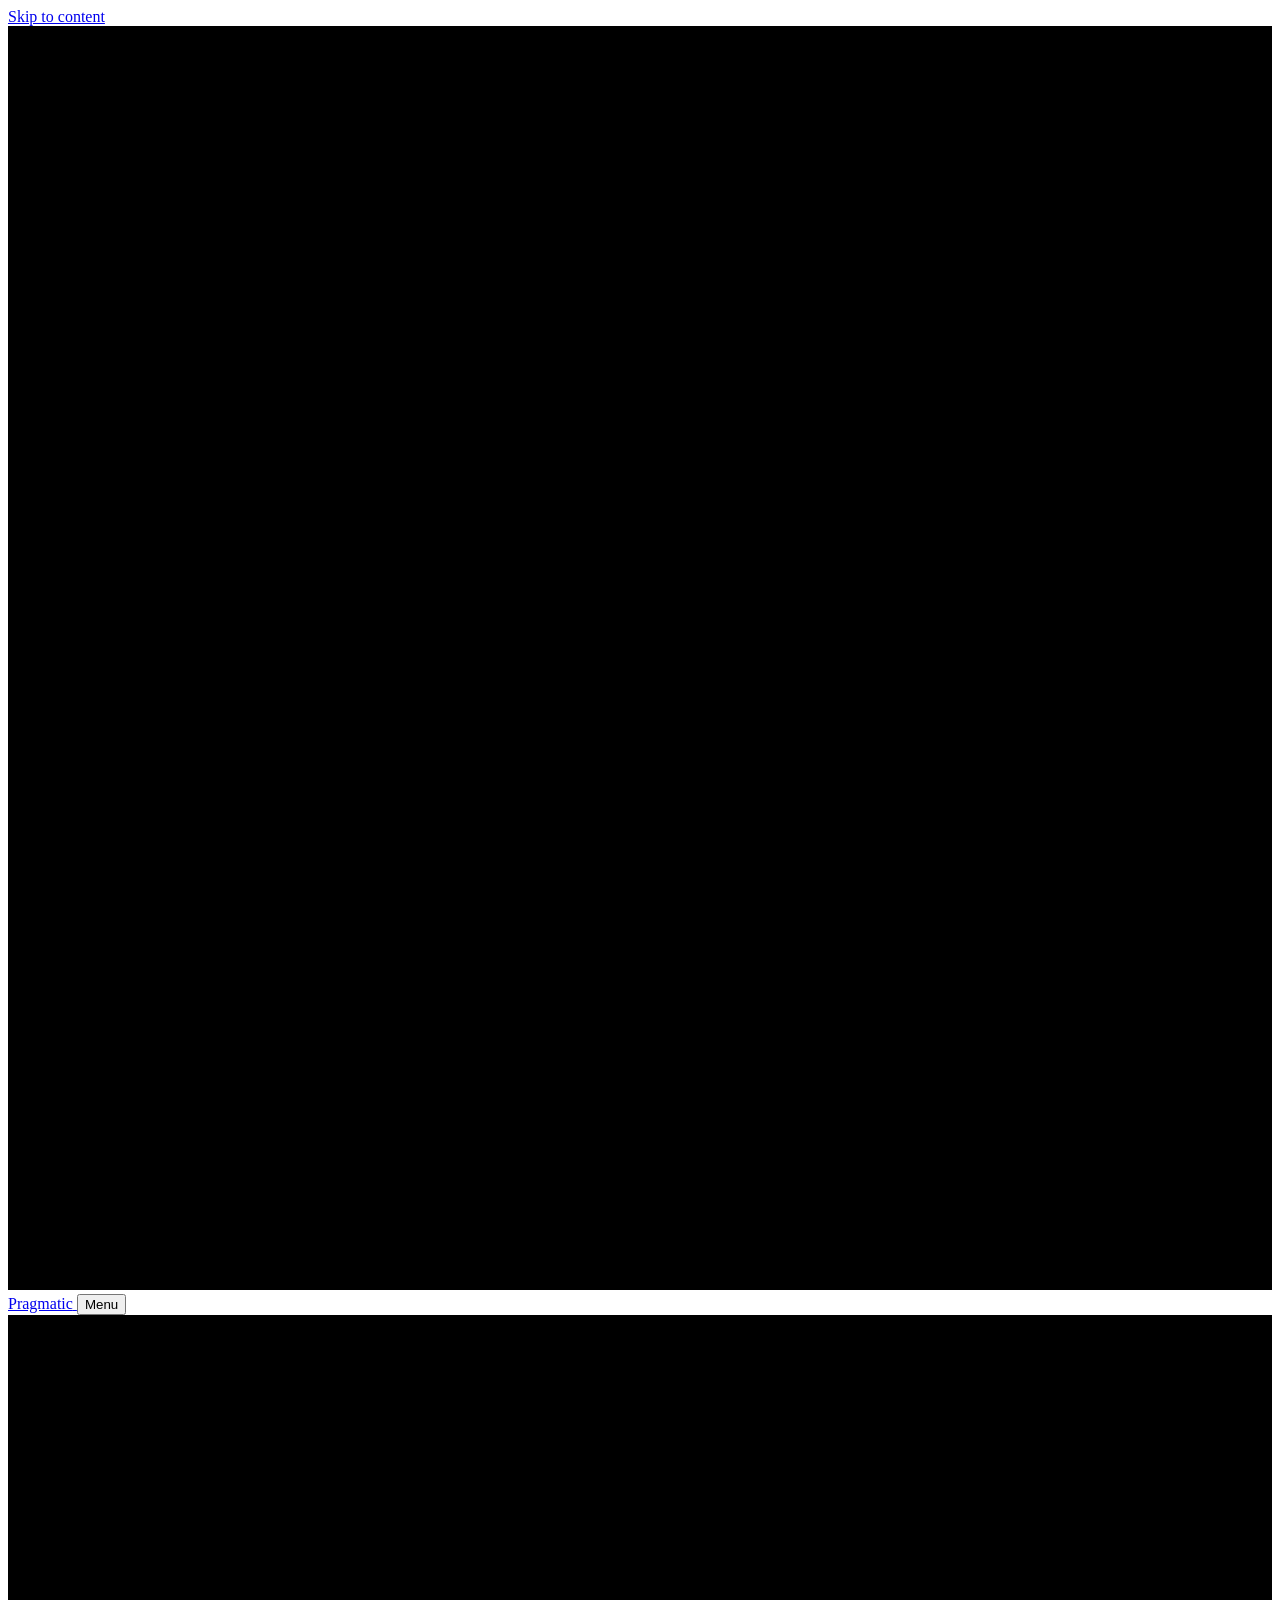
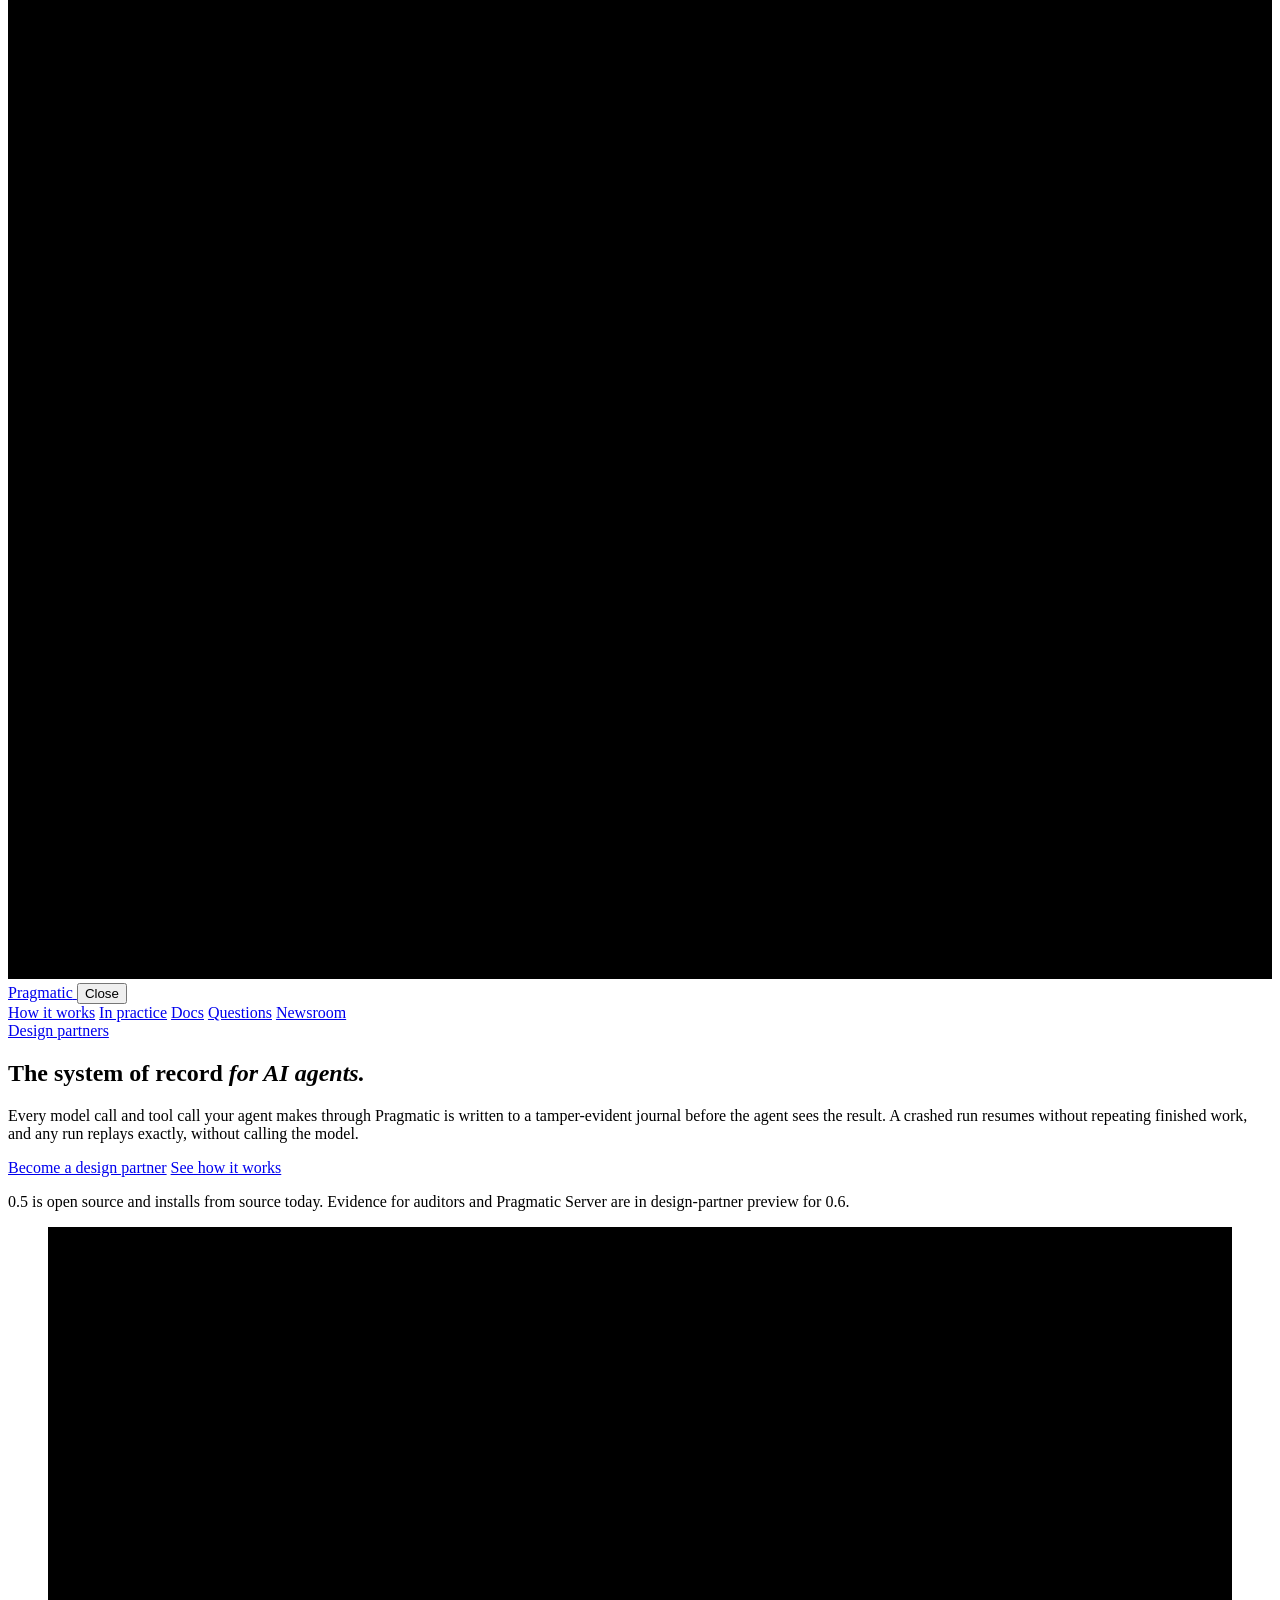
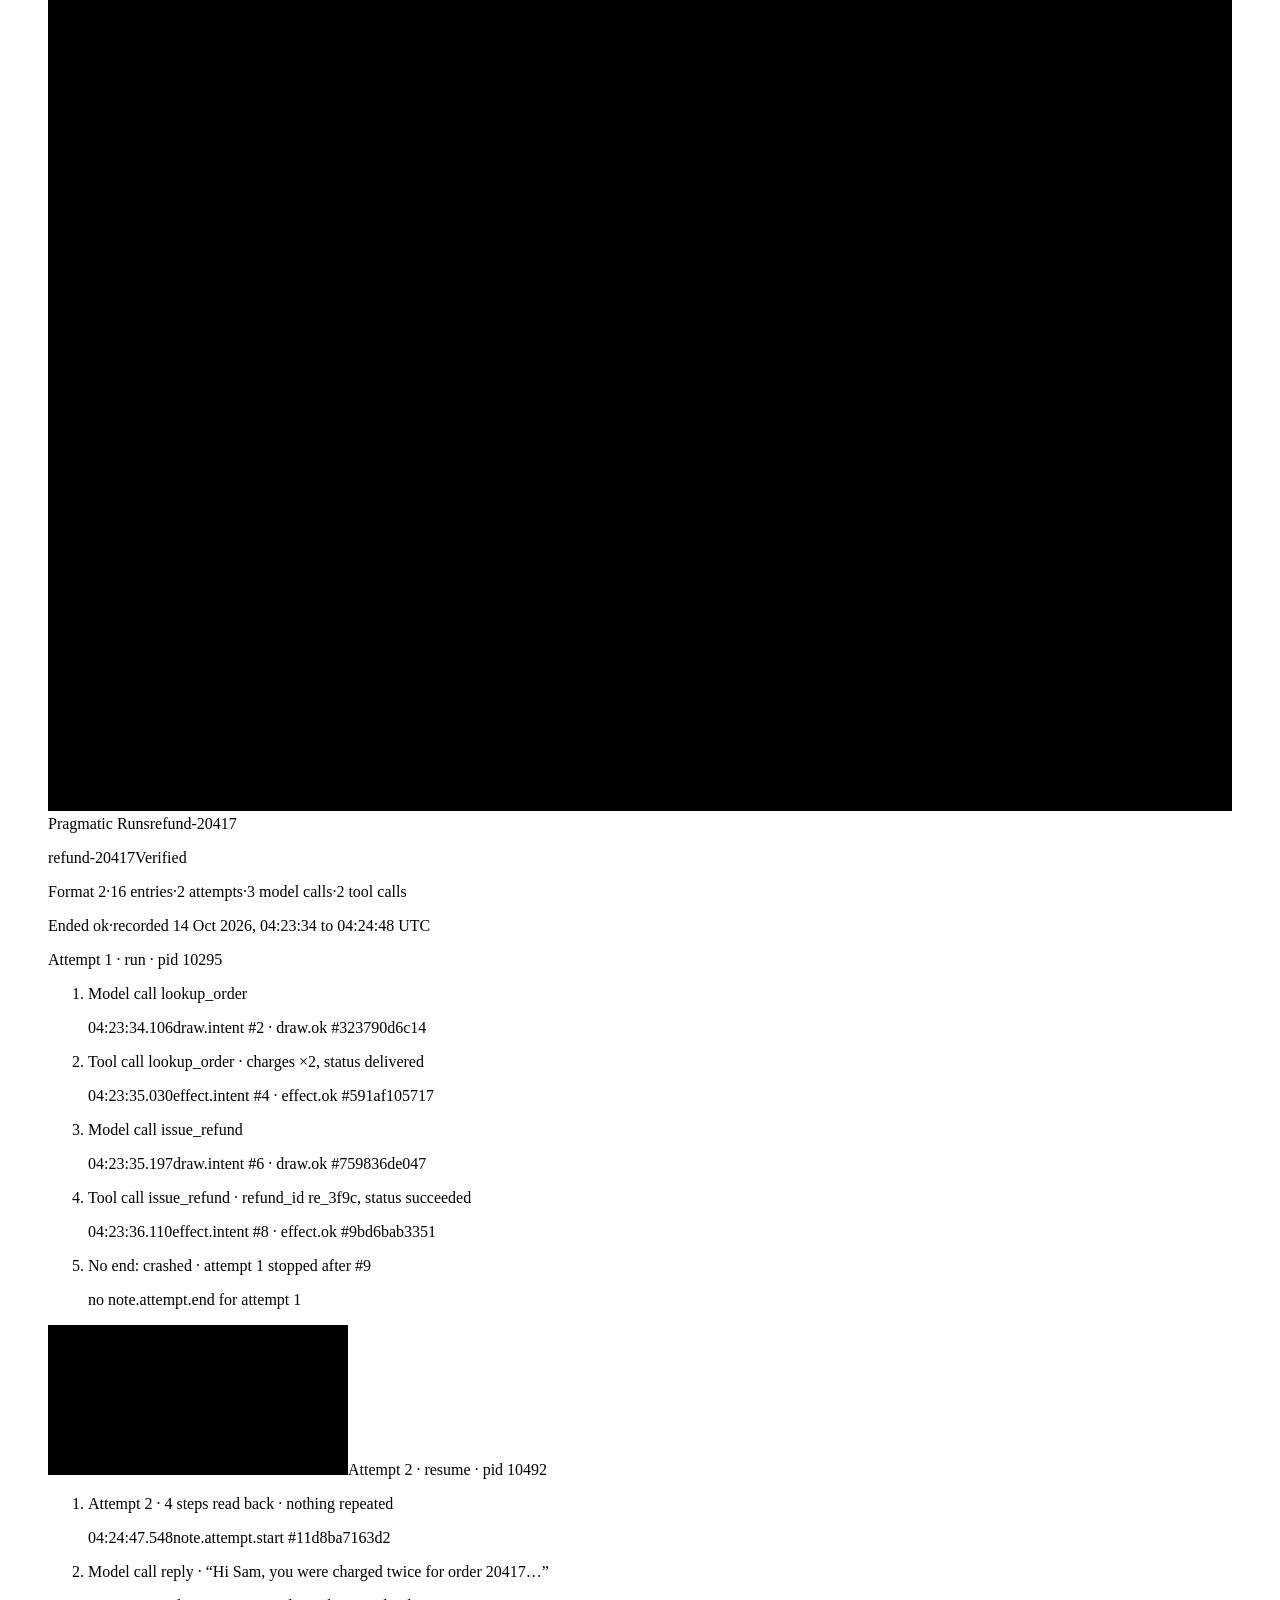
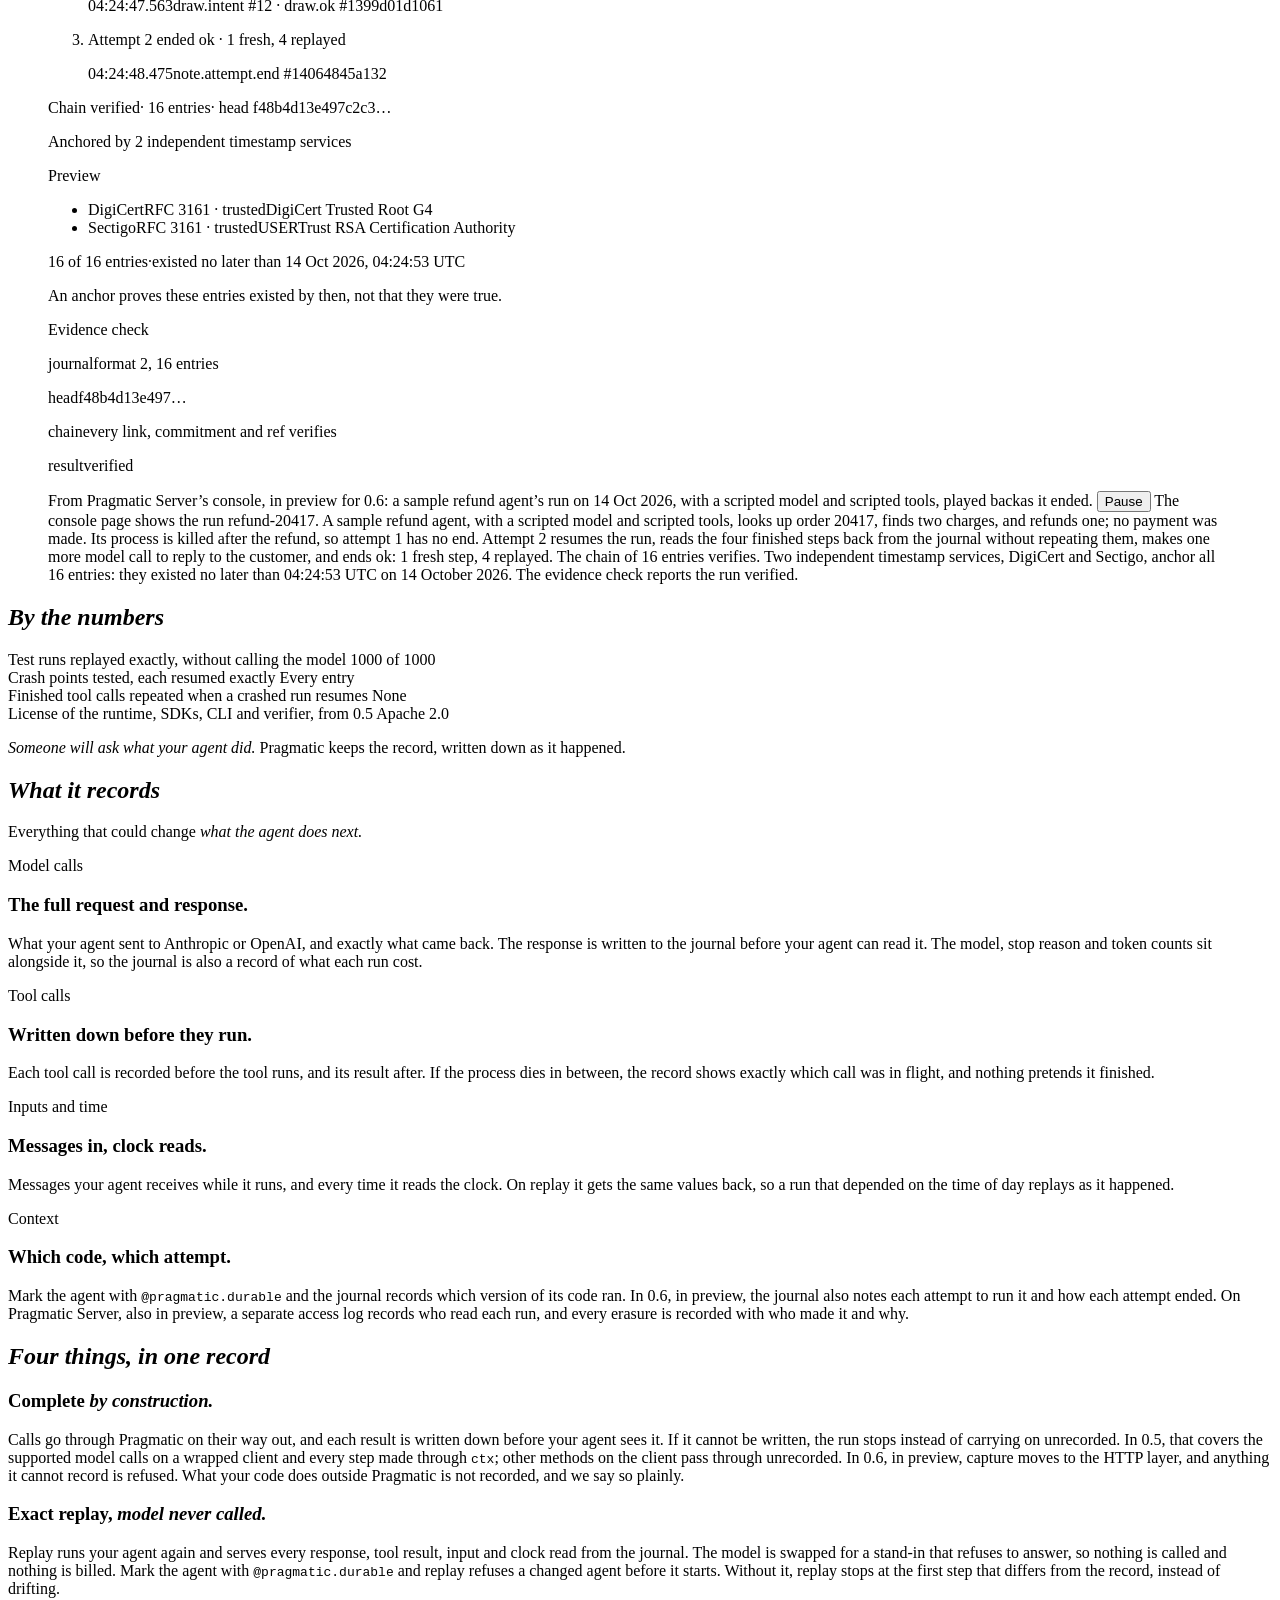
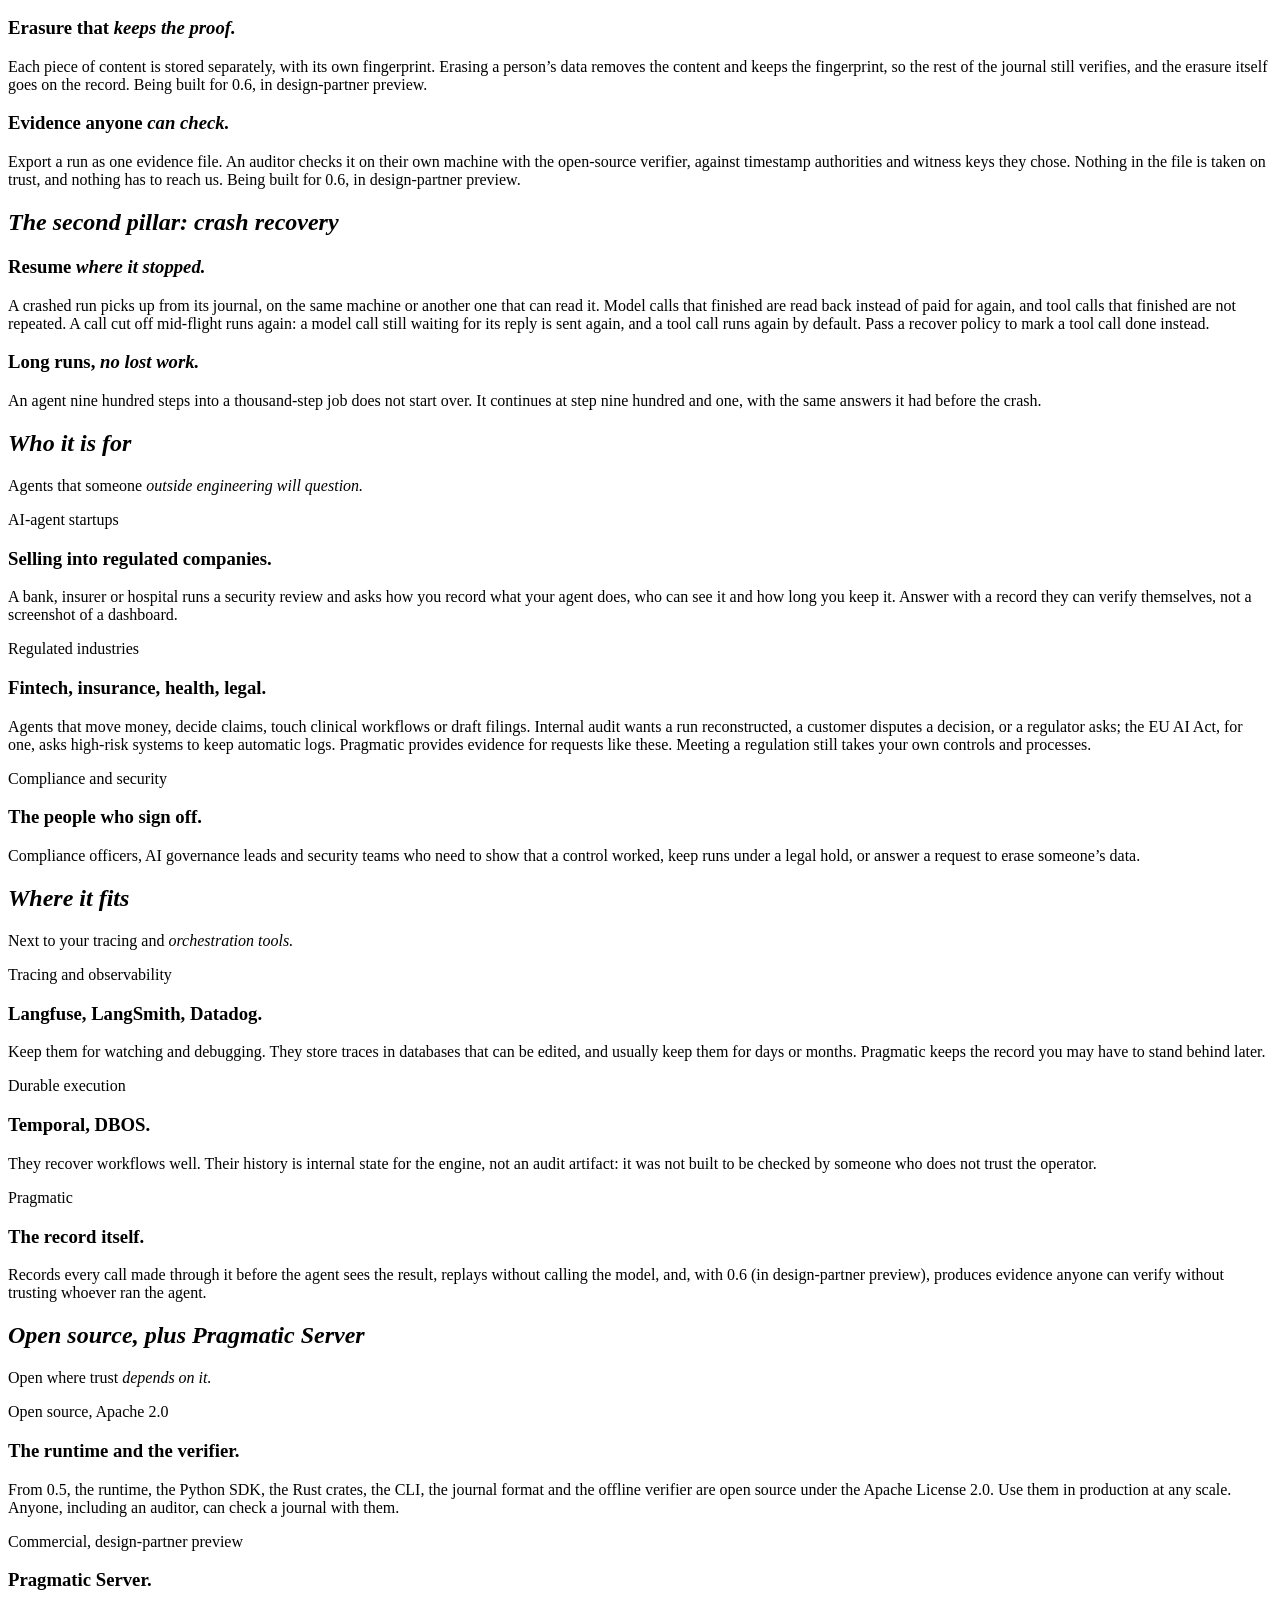
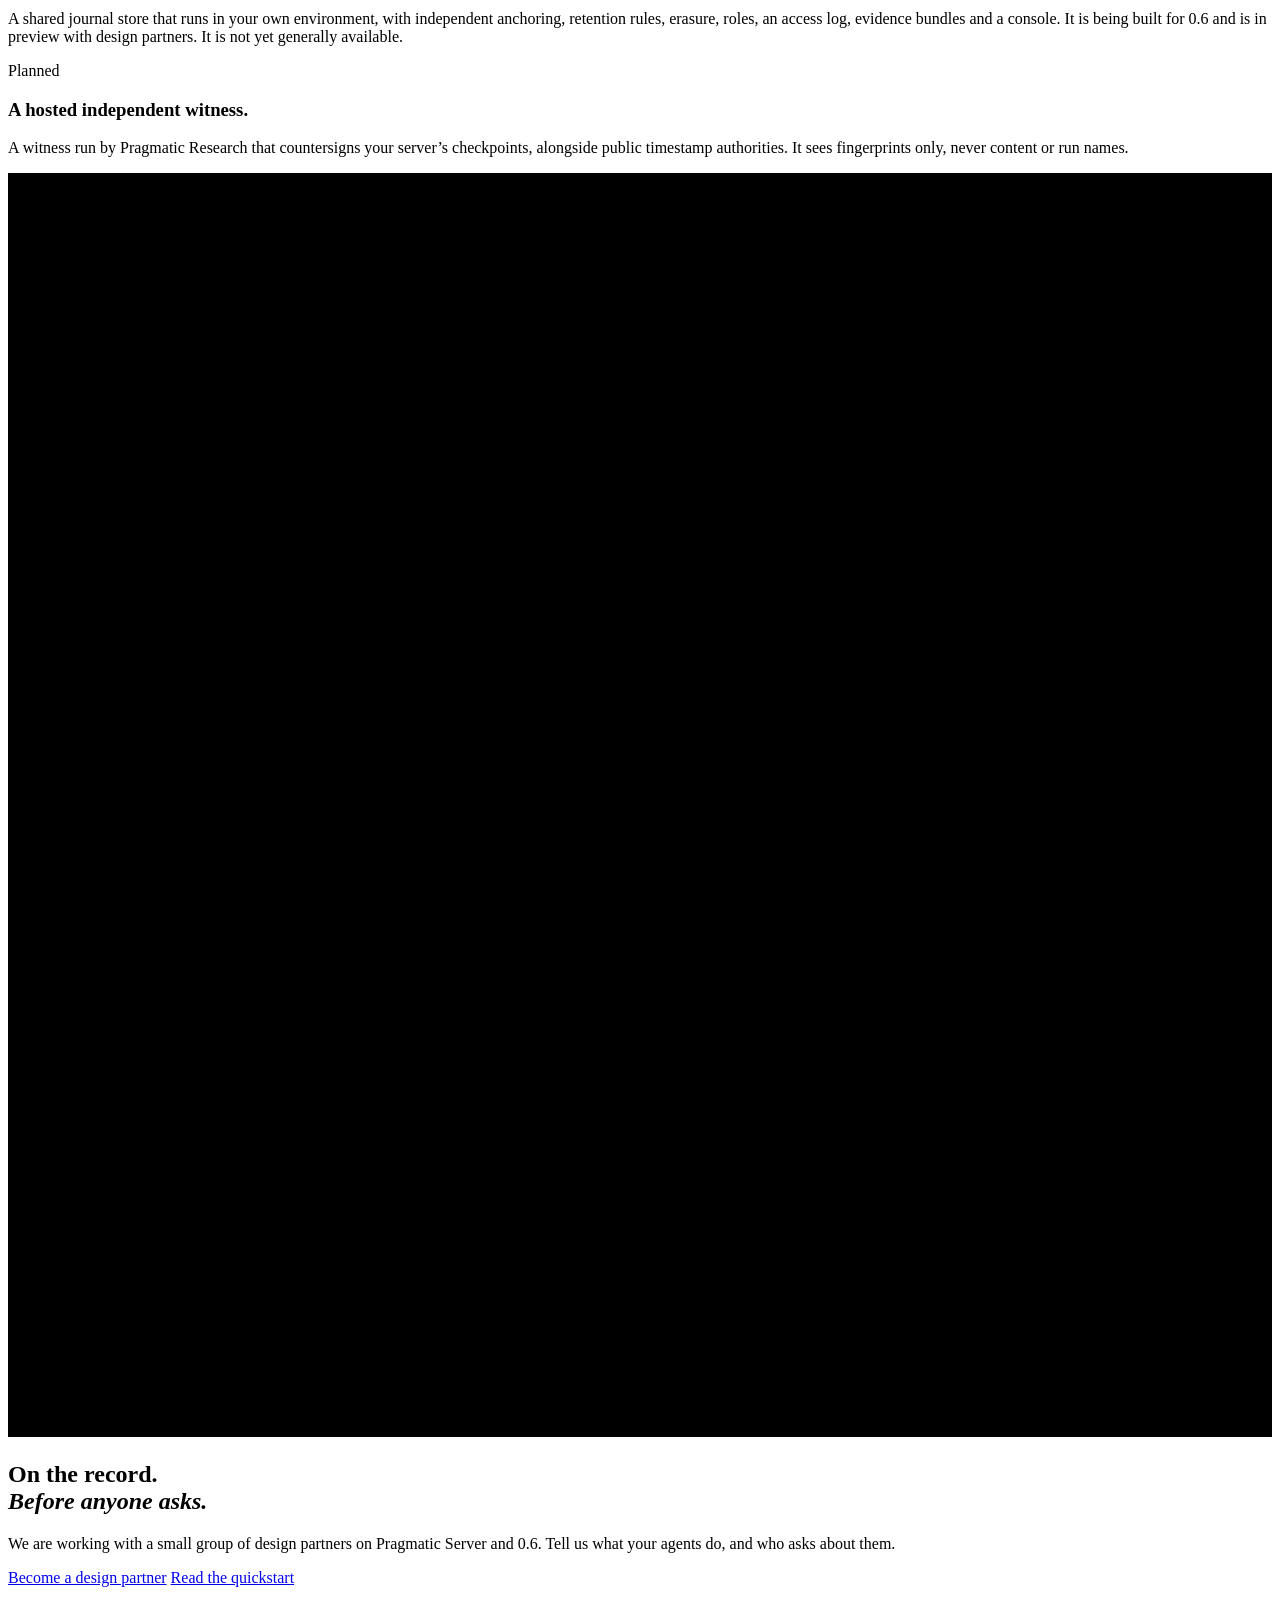
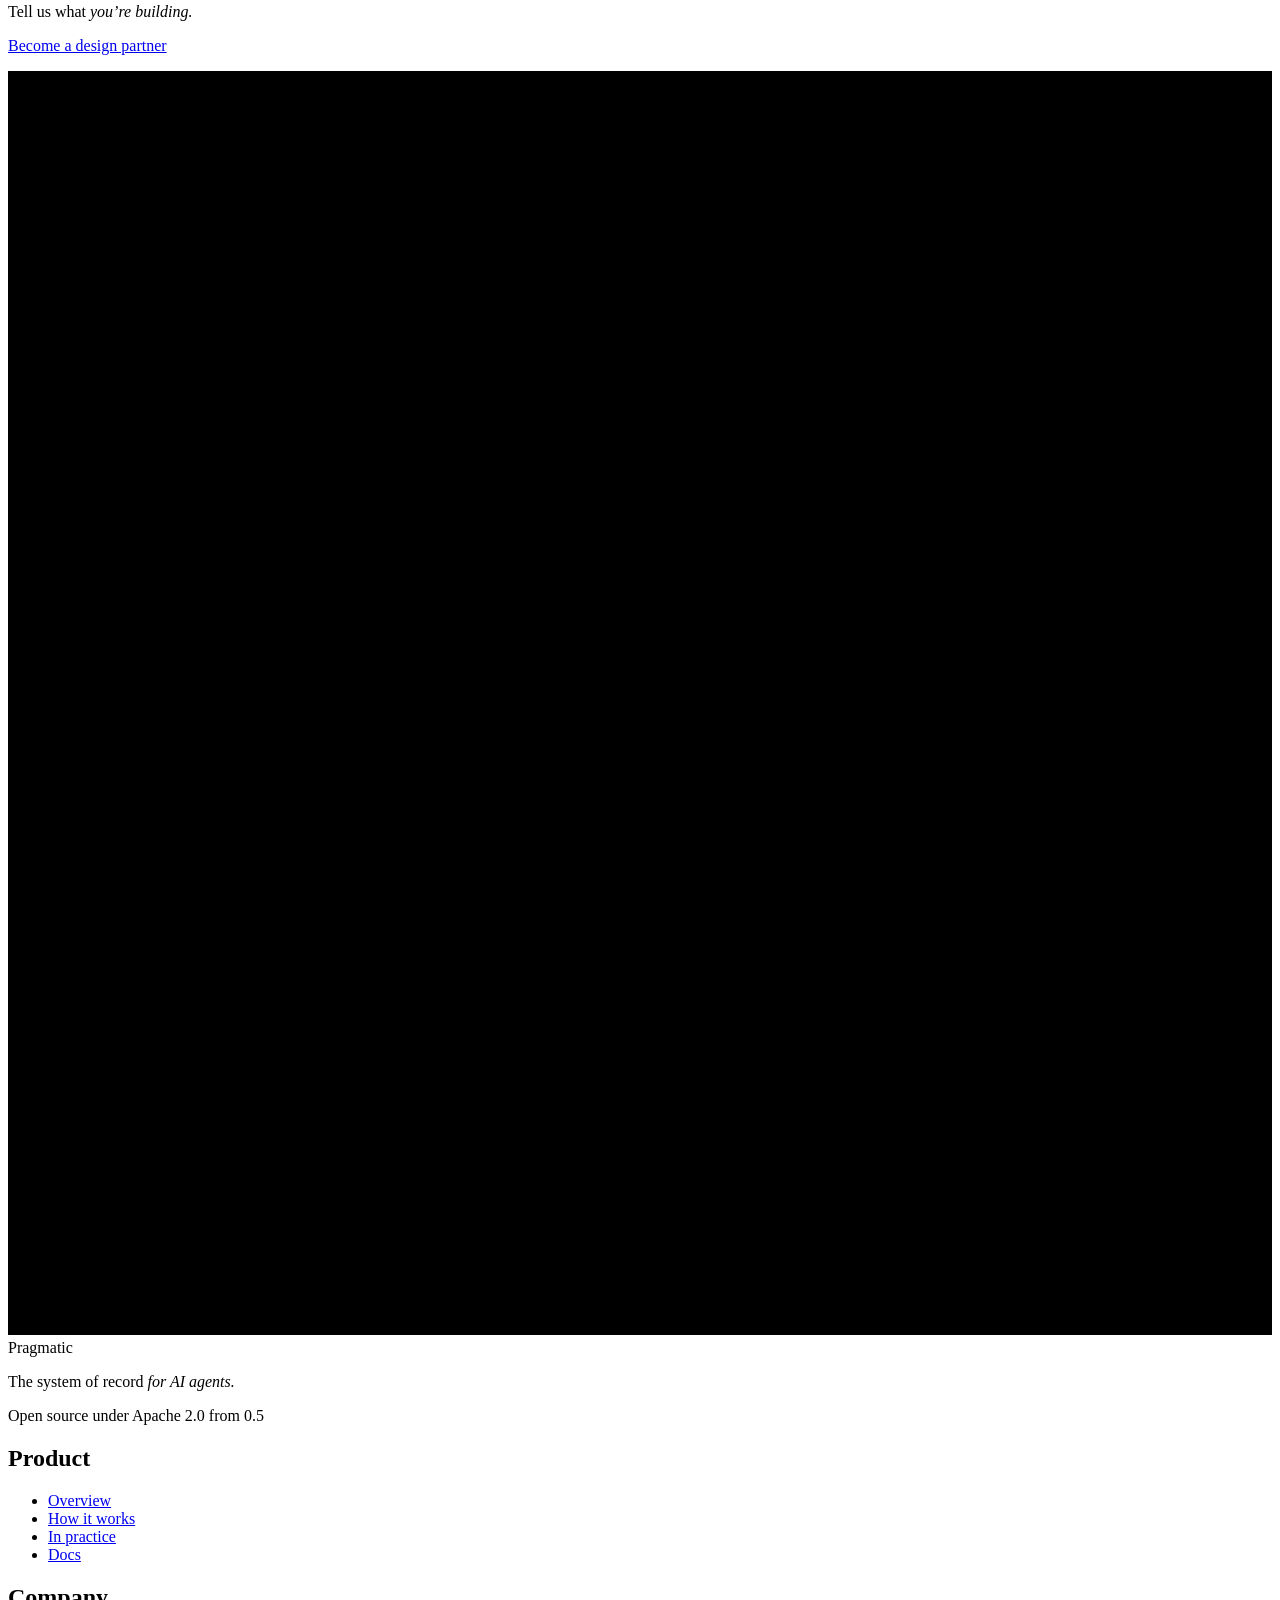
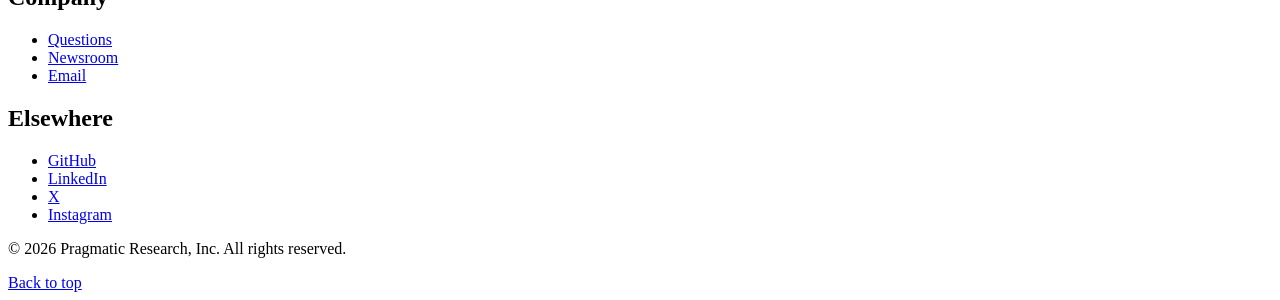
==== commit 470e72eb: "Bring back the Pragmatic site in place of the holding page The site as it stood on 26 October (30a43" ====
--- a/index.html
+++ b/index.html
@@ -3,141 +3,445 @@
 <head>
     <meta charset="UTF-8">
     <meta name="viewport" content="width=device-width, initial-scale=1.0">
-    <title>Pragmatic Research, Inc.</title>
-
-    <meta name="description" content="Pragmatic Research, Inc. is working on something new. Coming soon.">
+    <title>Pragmatic · The system of record for AI agents</title>
+
+    <meta name="description" content="Pragmatic is the system of record for AI agents: a tamper-evident journal of every model call and tool call made through Pragmatic, exact replay without calling the model, crash recovery, and, in preview for 0.6, evidence an auditor can verify offline.">
     <meta name="author" content="Aniketh Bandlamudi">
 
-    <meta property="og:title" content="Pragmatic Research, Inc.">
-    <meta property="og:description" content="Something new is coming soon.">
+    <meta property="og:title" content="Pragmatic · The system of record for AI agents">
+    <meta property="og:description" content="Pragmatic is the system of record for AI agents: a tamper-evident journal of every model call and tool call made through Pragmatic, exact replay without calling the model, crash recovery, and, in preview for 0.6, evidence an auditor can verify offline.">
     <meta property="og:type" content="website">
-    <meta property="og:url" content="https://aniketh.net/pragmatic/">
     <meta property="og:image" content="https://aniketh.net/pragmatic/assets/pragmaticog.png">
-    <meta name="twitter:card" content="summary_large_image">
     <link rel="canonical" href="https://aniketh.net/pragmatic/">
 
     <script type="application/ld+json">
     {
         "@context": "https://schema.org",
-        "@type": "Organization",
-        "@id": "https://aniketh.net/pragmatic/#organization",
-        "name": "Pragmatic Research, Inc.",
-        "url": "https://aniketh.net/pragmatic/",
-        "logo": "https://aniketh.net/pragmatic/assets/pragmaticicon.png",
-        "email": "me@aniketh.net",
-        "founder": { "@id": "https://aniketh.net/#person" }
+        "@graph": [
+            {
+                "@type": "Organization",
+                "@id": "https://aniketh.net/pragmatic/#organization",
+                "name": "Pragmatic Research, Inc.",
+                "url": "https://aniketh.net/pragmatic/",
+                "logo": "https://aniketh.net/pragmatic/assets/pragmaticicon.png",
+                "email": "me@aniketh.net",
+                "sameAs": [
+                    "https://github.com/pragmaticco",
+                    "https://www.linkedin.com/company/pragmaticco",
+                    "https://x.com/pragmaticsys",
+                    "https://www.instagram.com/pragmaticsystems"
+                ]
+            },
+            {
+                "@type": "SoftwareApplication",
+                "name": "Pragmatic",
+                "url": "https://aniketh.net/pragmatic/",
+                "applicationCategory": "DeveloperApplication",
+                "description": "The system of record for AI agents: a tamper-evident journal of every model call, tool call, input and clock read an agent makes through Pragmatic, exact replay without calling the model, crash recovery that resumes a run without repeating finished work, and, in preview for 0.6, evidence an auditor can verify offline.",
+                "publisher": { "@id": "https://aniketh.net/pragmatic/#organization" }
+            }
+        ]
     }
     </script>
 
     <link rel="preconnect" href="https://fonts.googleapis.com">
     <link rel="preconnect" href="https://fonts.gstatic.com" crossorigin>
-    <link href="https://fonts.googleapis.com/css2?family=EB+Garamond:ital@0;1&display=swap" rel="stylesheet">
+    <link href="https://fonts.googleapis.com/css2?family=EB+Garamond:ital@0;1&family=IBM+Plex+Mono&display=swap" rel="stylesheet">
+    <link rel="stylesheet" href="/pragmatic/pragmatic.css">
+    <noscript><style>.pc-cap .v-live { display: none; } .pc-cap .v-still { display: inline; }</style></noscript>
 
     <link rel="icon" type="image/png" sizes="180x180" href="/pragmatic/assets/pragmaticfavicon.png">
     <link rel="icon" type="image/svg+xml" href="/pragmatic/assets/pragmatic.svg">
     <link rel="apple-touch-icon" href="/pragmatic/assets/pragmaticfavicon.png">
-    <meta name="theme-color" content="#f2efe6" media="(prefers-color-scheme: light)">
-    <meta name="theme-color" content="#1a1712" media="(prefers-color-scheme: dark)">
-
-    <style>
-        :root {
-            --paper: #f2efe6;
-            --ink: #1a1712;
-            --quiet: rgba(26, 23, 18, 0.58);
-            --serif: 'EB Garamond', Garamond, Georgia, serif;
-            --pad: clamp(22px, 6vw, 96px);
-            color-scheme: light dark;
-        }
-        @media (prefers-color-scheme: dark) {
-            :root {
-                --paper: #1a1712;
-                --ink: #f2efe6;
-                --quiet: rgba(242, 239, 230, 0.58);
-            }
-        }
-
-        * { box-sizing: border-box; }
-        html, body { margin: 0; }
-        body {
-            min-height: 100vh;
-            min-height: 100svh;
-            display: flex;
-            flex-direction: column;
-            background: var(--paper);
-            color: var(--ink);
-            font-family: var(--serif);
-            font-size: 18px;
-            line-height: 1.5;
-            -webkit-font-smoothing: antialiased;
-            text-rendering: optimizeLegibility;
-        }
-
-        main {
-            flex: 1;
-            display: flex;
-            flex-direction: column;
-            justify-content: center;
-            padding: var(--pad);
-            padding-bottom: calc(var(--pad) * 1.4);
-        }
-        .mark {
-            display: block;
-            width: clamp(34px, 3.4vw, 44px);
-            height: auto;
-            margin-bottom: clamp(28px, 3.6vw, 44px);
-        }
-        h1 {
-            margin: 0;
-            font-weight: 400;
-            font-size: clamp(44px, 8.4vw, 112px);
-            line-height: 1.02;
-            letter-spacing: -0.015em;
-        }
-        .soon {
-            margin: clamp(14px, 1.6vw, 22px) 0 0;
-            font-style: italic;
-            font-size: clamp(22px, 2.6vw, 32px);
-            color: var(--quiet);
-        }
-
-        footer {
-            display: flex;
-            flex-wrap: wrap;
-            justify-content: space-between;
-            gap: 8px 24px;
-            padding: 0 var(--pad) clamp(22px, 3vw, 36px);
-            font-size: 16px;
-            color: var(--quiet);
-        }
-        footer a {
-            color: inherit;
-            text-decoration: none;
-            transition: color 0.18s ease;
-        }
-        footer a:hover, footer a:focus-visible { color: var(--ink); }
-
-        @media (prefers-reduced-motion: no-preference) {
-            main > * { animation: rise 0.5s cubic-bezier(0.22, 0.61, 0.36, 1) both; }
-            main > :nth-child(2) { animation-delay: 0.06s; }
-            main > :nth-child(3) { animation-delay: 0.12s; }
-            @keyframes rise {
-                from { opacity: 0; transform: translateY(10px); }
-            }
-        }
-    </style>
+    <meta name="theme-color" content="#f2efe6">
 </head>
 <body>
-    <main>
-        <svg class="mark" viewBox="0 0 100 100" role="img" aria-label="Pragmatic Research mark">
-            <rect width="100" height="100" fill="currentColor"/>
-            <rect x="30" y="30" width="40" height="40" transform="rotate(45 50 50)" fill="var(--paper)"/>
-        </svg>
-        <h1>Pragmatic Research</h1>
-        <p class="soon">Something new is coming soon.</p>
+
+    <a class="skip" href="#main">Skip to content</a>
+
+    <header>
+        <a href="/pragmatic/" class="masthead">
+            <svg class="mark" viewBox="0 0 100 100" aria-hidden="true"><rect class="sq" width="100" height="100"/><rect class="dm" x="30" y="30" width="40" height="40" transform="rotate(45 50 50)"/></svg>
+            <span>Pragmatic</span>
+        </a>
+        <button class="menu-btn" type="button" aria-expanded="false" aria-controls="site-menu"><span>Menu</span></button>
+        <div class="menu" id="site-menu">
+            <div class="menu-top">
+                <a href="/pragmatic/" class="masthead">
+                    <svg class="mark" viewBox="0 0 100 100" aria-hidden="true"><rect class="sq" width="100" height="100"/><rect class="dm" x="30" y="30" width="40" height="40" transform="rotate(45 50 50)"/></svg>
+                    <span>Pragmatic</span>
+                </a>
+                <button class="menu-btn menu-close" type="button"><span>Close</span></button>
+            </div>
+            <nav aria-label="Main">
+                <a href="/pragmatic/runtime/">How it works</a>
+                <a href="/pragmatic/practice/">In practice</a>
+                <a href="/pragmatic/docs/">Docs</a>
+                <a href="/pragmatic/questions/">Questions</a>
+                <a href="/pragmatic/newsroom/">Newsroom</a>
+            </nav>
+            <a class="cta" href="mailto:me@aniketh.net?subject=Pragmatic design partner">Design partners</a>
+        </div>
+    </header>
+
+    <main id="main" tabindex="-1">
+
+    <section class="cover">
+        <div class="cover-grid">
+            <div class="cover-copy">
+                <h1>The <span class="nb">system of record</span> <em>for AI agents.</em></h1>
+                <p class="cover-deck">Every model call and tool call your agent makes through Pragmatic is written to a tamper-evident journal before the agent sees the result. A crashed run resumes without repeating finished work, and any run replays exactly, without calling the model.</p>
+                <div class="cover-links">
+                    <a class="lnk primary" href="mailto:me@aniketh.net?subject=Pragmatic design partner">Become a design partner</a>
+                    <a class="lnk" href="/pragmatic/runtime/">See how it works</a>
+                </div>
+                <p class="cover-status">0.5 is open source and installs from source today. Evidence for auditors and <span class="nw">Pragmatic Server</span> are in <span class="nw">design-partner preview</span> for 0.6.</p>
+            </div>
+
+            <!-- Part of a page in Pragmatic Server's console (in preview for
+                 0.6), signed in as an auditor: the run refund-20417 as it
+                 ended. The run was recorded on 14 Oct 2026 (UTC) by a sample
+                 refund agent with a scripted model and scripted tools, and
+                 anchored by two timestamp services, DigiCert and Sectigo.
+                 Every word, id, time and hash below is copied from the
+                 console's own page for that run, /console/runs/refund-20417,
+                 and the caption says it is from that page. Shown, at a
+                 reduced scale: the title block; entries #2 to #9 and #11 to
+                 #14 (the run's steps, the crash, the resume and its end); the
+                 chain foot; the Anchoring card; and four lines of the
+                 Evidence check card (journal, head, chain and result). Left
+                 out: entries #0 and #1 (run started), #10 and #15 (the
+                 server's custody notes), the Evidence check card's other
+                 lines, which all read none or 0, its timestamp and its
+                 footer, and the Run card. Where #10 is left out, the rail is
+                 dotted, with the dots the console draws for its "After the
+                 run" group, so the gap in the numbers shows.
+                 pragmatic.js only plays it back: a playhead reads the
+                 finished page in the order the run was written, while a
+                 camera moves over it, close on the run and then out to the
+                 whole page with its two cards. -->
+            <figure class="replay">
+                <div class="pc-stage" aria-hidden="true">
+                    <!-- The lens: the camera's frame. The sheet moves inside
+                         it; the cards stay outside it, in their places. -->
+                    <div class="pc-lens">
+                    <div class="pc pc-sheet">
+                        <div class="mast">
+                            <span class="brand"><svg class="mark" viewBox="0 0 100 100"><rect class="sq" width="100" height="100"/><rect class="dm" x="30" y="30" width="40" height="40" transform="rotate(45 50 50)"/></svg><span>Pragmatic</span></span>
+                            <span class="crumbs"><span class="c up"><i class="sep"></i><span>Runs</span></span><span class="c"><i class="sep"></i><span class="m">refund-20417</span></span></span>
+                        </div>
+
+                        <div class="sh-head">
+                            <p class="sh-title"><span class="rid">refund-20417</span><span class="badge"><i class="dm"></i>Verified</span></p>
+                            <p class="facts"><span class="nw">Format <span class="n">2</span></span><span class="dot">&middot;</span><wbr><span class="nw"><span class="n">16</span> entries</span><span class="dot">&middot;</span><wbr><span class="nw"><span class="n">2</span> attempts</span><span class="dot">&middot;</span><wbr><span class="nw"><span class="n">3</span> model calls</span><span class="dot">&middot;</span><wbr><span class="nw"><span class="n">2</span> tool calls</span></p>
+                            <p class="state">Ended ok<span class="dot">&middot;</span><wbr>recorded 14&nbsp;Oct 2026, <span class="m">04:23:34</span> to <span class="nw"><span class="m">04:24:48</span> UTC</span></p>
+                        </div>
+
+                        <div class="tl">
+                            <div class="pc-head"></div>
+                            <div class="grp">
+                                <p class="grp-label caps">Attempt 1 &middot; run &middot; pid 10295</p>
+                                <ol class="rows">
+                                    <li class="row mk-ring"><div class="sum"><p class="t">Model call <i class="ar"></i> <span class="m">lookup_order</span></p><span class="tm">04:23:34.106</span><span class="k">draw.intent&nbsp;#2&nbsp;&middot; draw.ok&nbsp;#3</span><span class="h">23790d6c14</span></div></li>
+                                    <li class="row mk-ring"><div class="sum"><p class="t">Tool call <span class="m">lookup_order</span> <span class="s">&middot;</span> <span class="m">charges &times;2, status delivered</span></p><span class="tm">04:23:35.030</span><span class="k">effect.intent&nbsp;#4&nbsp;&middot; effect.ok&nbsp;#5</span><span class="h">91af105717</span></div></li>
+                                    <li class="row mk-ring"><div class="sum"><p class="t">Model call <i class="ar"></i> <span class="m">issue_refund</span></p><span class="tm">04:23:35.197</span><span class="k">draw.intent&nbsp;#6&nbsp;&middot; draw.ok&nbsp;#7</span><span class="h">59836de047</span></div></li>
+                                    <li class="row mk-ring"><div class="sum"><p class="t">Tool call <span class="m">issue_refund</span> <span class="s">&middot;</span> <span class="m">refund_id re_3f9c, status succeeded</span></p><span class="tm">04:23:36.110</span><span class="k">effect.intent&nbsp;#8&nbsp;&middot; effect.ok&nbsp;#9</span><span class="h">bd6bab3351</span></div></li>
+                                    <li class="row mk-alarm-hollow crash derived"><div class="sum"><p class="t">No end: crashed <span class="s">&middot; attempt 1 stopped after&nbsp;<span class="m ln">#9</span></span></p><span class="k">no note.attempt.end for attempt&nbsp;1</span></div></li>
+                                </ol>
+                            </div>
+                            <div class="grp cut">
+                                <p class="grp-label caps"><svg class="cut-rail"><rect width="100%" height="100%"/><line x1="0.5" y1="0" x2="0.5" y2="100%"/></svg>Attempt 2 &middot; resume &middot; pid 10492</p>
+                                <ol class="rows">
+                                    <li class="row mk-hollow"><div class="sum"><p class="t">Attempt 2 <span class="s">&middot; <i class="dm rb"></i>4 steps read back</span> <span class="s">&middot; nothing repeated</span></p><span class="tm">04:24:47.548</span><span class="k">note.attempt.start&nbsp;#11</span><span class="h">d8ba7163d2</span></div></li>
+                                    <li class="row mk-fill reply"><div class="sum"><p class="t"><span class="w">Model call</span> <i class="ar"></i> <span class="s">reply</span> <span class="s">&middot;</span> <bdi class="q">&ldquo;Hi Sam, you were charged twice for order 20417&hellip;&rdquo;</bdi></p><span class="tm">04:24:47.563</span><span class="k">draw.intent&nbsp;#12&nbsp;&middot; draw.ok&nbsp;#13</span><span class="h">99d01d1061</span></div></li>
+                                    <li class="row mk-big"><div class="sum"><p class="t">Attempt 2 ended ok <span class="s">&middot; 1 fresh, 4 replayed</span></p><span class="tm">04:24:48.475</span><span class="k">note.attempt.end&nbsp;#14</span><span class="h">064845a132</span></div></li>
+                                </ol>
+                            </div>
+                        </div>
+
+                        <p class="chain"><i class="dm"></i><span>Chain verified</span><span class="s">&middot; 16 entries</span><span class="m hd"><span class="d">&middot; </span>head <span class="hx">f48b4d13e497c2c3&hellip;</span></span></p>
+                    </div>
+
+                    <!-- The reel: the one place for filmed footage of the
+                         close-up. Today it is empty and the close-up is the
+                         console's own page. To use footage instead, put a
+                         muted video here, for example
+                         <video src="/pragmatic/assets/close-up.mp4" muted playsinline preload="metadata"></video>
+                         and pragmatic.js shows it, playing, for the close-up,
+                         then lets it dissolve into the page as the camera
+                         pulls out. -->
+                    <div class="pc-reel"></div>
+
+                    <!-- The depth of field: paper at the top and the foot of
+                         the close-up (its soft focus, a blurred copy of the
+                         sheet in each band, is added by pragmatic.js); soft
+                         paper edges wherever the sheet runs on out of frame;
+                         and, on a narrow screen, the mist the sheet goes into
+                         where the cards lie over it. -->
+                    <div class="pc-dof"><i class="fade t"></i><i class="fade b"></i><i class="edge top"></i><i class="edge foot"></i><i class="edge right"></i><i class="edge veil"></i><i class="mist"></i></div>
+                    </div>
+
+                    <div class="pc pc-cards">
+                        <div class="card anchor">
+                            <div class="card-h"><p class="card-t">Anchored by 2 independent timestamp services</p><span class="tag">Preview</span></div>
+                            <div class="rule"></div>
+                            <ul class="ops">
+                                <li class="op"><i></i><span class="nm">DigiCert</span><span class="st">RFC 3161 &middot; trusted</span><span class="root">DigiCert Trusted Root G4</span></li>
+                                <li class="op"><i></i><span class="nm">Sectigo</span><span class="st">RFC 3161 &middot; trusted</span><span class="root">USERTrust RSA Certification Authority</span></li>
+                            </ul>
+                            <div class="card-b">
+                                <p class="fact">16 of 16 entries<span class="dot">&middot;</span><wbr>existed no later than <span class="nw">14&nbsp;Oct&nbsp;2026,</span> <span class="nw"><span class="m">04:24:53</span>&nbsp;UTC</span></p>
+                                <p class="note">An anchor proves these entries existed by then, not that they were true.</p>
+                            </div>
+                        </div>
+                        <div class="card check">
+                            <div class="card-h"><p class="card-t">Evidence check</p></div>
+                            <div class="card-b">
+                                <div class="dl">
+                                    <p class="ln"><span class="dt">journal</span><span class="dd">format 2, 16 entries</span></p>
+                                    <p class="ln"><span class="dt">head</span><span class="dd">f48b4d13e497&hellip;</span></p>
+                                    <p class="ln"><span class="dt">chain</span><span class="dd">every link, commitment and ref verifies</span></p>
+                                    <p class="ln res"><span class="dt">result</span><span class="dd"><i class="dm"></i>verified</span></p>
+                                </div>
+                            </div>
+                        </div>
+                    </div>
+                </div>
+
+                <figcaption class="pc-cap">
+                    <i class="pc-pulse" aria-hidden="true"></i>
+                    <span class="pc-cap-t">From Pragmatic Server&rsquo;s console, in preview for 0.6: a&nbsp;sample refund agent&rsquo;s run on 14&nbsp;Oct&nbsp;2026, with a scripted model and scripted tools, <span class="v-live">played back</span><span class="v-still">as it ended</span>.</span>
+                    <button class="pc-toggle" type="button" aria-label="Pause the console playback"><span class="w">Pause</span></button>
+                    <span class="sr-only">The console page shows the run refund-20417. A sample refund agent, with a scripted model and scripted tools, looks up order 20417, finds two charges, and refunds one; no payment was made. Its process is killed after the refund, so attempt 1 has no end. Attempt 2 resumes the run, reads the four finished steps back from the journal without repeating them, makes one more model call to reply to the customer, and ends ok: 1 fresh step, 4 replayed. The chain of 16 entries verifies. Two independent timestamp services, DigiCert and Sectigo, anchor all 16 entries: they existed no later than 04:24:53 UTC on 14 October 2026. The evidence check reports the run verified.</span>
+                </figcaption>
+            </figure>
+        </div>
+    </section>
+
+
+    <section class="index">
+        <h2 class="running-head"><em>By the numbers</em></h2>
+        <div class="index-inner">
+            <div class="index-row">
+                <span class="t">Test runs replayed exactly, without calling the model</span>
+                <span class="dots"></span>
+                <span class="v">1000&nbsp;of&nbsp;1000</span>
+            </div>
+            <div class="index-row">
+                <span class="t">Crash points tested, each resumed exactly</span>
+                <span class="dots"></span>
+                <span class="v">Every&nbsp;entry</span>
+            </div>
+            <div class="index-row">
+                <span class="t">Finished tool calls repeated when a crashed run resumes</span>
+                <span class="dots"></span>
+                <span class="v">None</span>
+            </div>
+            <div class="index-row">
+                <span class="t">License of the runtime, SDKs, CLI and verifier, from 0.5</span>
+                <span class="dots"></span>
+                <span class="v">Apache&nbsp;2.0</span>
+            </div>
+        </div>
+    </section>
+
+
+    <section class="spread">
+        <p class="statement"><em>Someone will ask what your agent did.</em> <span>Pragmatic keeps the record, written down as it happened.</span></p>
+    </section>
+
+
+    <section class="book" id="record">
+        <h2 class="running-head"><em>What it records</em></h2>
+        <p class="book-lede">Everything that could change <em>what the agent does next.</em></p>
+        <div class="book-entry">
+            <span class="caption">Model calls</span>
+            <h3>The full request and response.</h3>
+            <p class="prose">What your agent sent to Anthropic or OpenAI, and exactly what came back. The response is written to the journal before your agent can read it. The model, stop reason and token counts sit alongside it, so the journal is also a record of what each run cost.</p>
+        </div>
+        <div class="book-entry">
+            <span class="caption">Tool calls</span>
+            <h3>Written down before they run.</h3>
+            <p class="prose">Each tool call is recorded before the tool runs, and its result after. If the process dies in between, the record shows exactly which call was in flight, and nothing pretends it finished.</p>
+        </div>
+        <div class="book-entry">
+            <span class="caption">Inputs and time</span>
+            <h3>Messages in, clock reads.</h3>
+            <p class="prose">Messages your agent receives while it runs, and every time it reads the clock. On replay it gets the same values back, so a run that depended on the time of day replays as it happened.</p>
+        </div>
+        <div class="book-entry">
+            <span class="caption">Context</span>
+            <h3>Which code, which attempt.</h3>
+            <p class="prose">Mark the agent with <code>@pragmatic.durable</code> and the journal records which version of its code ran. In 0.6, in preview, the journal also notes each attempt to run it and how each attempt ended. On Pragmatic Server, also in preview, a separate access log records who read each run, and every erasure is recorded with who made it and why.</p>
+        </div>
+    </section>
+
+
+    <section id="four">
+        <h2 class="running-head"><em>Four things, in one record</em></h2>
+        <div class="look-grid">
+            <div class="look">
+                <h3>Complete <em>by construction.</em></h3>
+                <p class="prose">Calls go through Pragmatic on their way out, and each result is written down before your agent sees it. If it cannot be written, the run stops instead of carrying on unrecorded. In 0.5, that covers the supported model calls on a wrapped client and every step made through <code>ctx</code>; other methods on the client pass through unrecorded. In 0.6, in preview, capture moves to the HTTP layer, and anything it cannot record is refused. What your code does outside Pragmatic is not recorded, and we say so plainly.</p>
+            </div>
+            <div class="look">
+                <h3>Exact replay, <em>model never called.</em></h3>
+                <p class="prose">Replay runs your agent again and serves every response, tool result, input and clock read from the journal. The model is swapped for a stand-in that refuses to answer, so nothing is called and nothing is billed. Mark the agent with <code>@pragmatic.durable</code> and replay refuses a changed agent before it starts. Without it, replay stops at the first step that differs from the record, instead of drifting.</p>
+            </div>
+            <div class="look">
+                <h3>Erasure that <em>keeps the proof.</em></h3>
+                <p class="prose">Each piece of content is stored separately, with its own fingerprint. Erasing a person’s data removes the content and keeps the fingerprint, so the rest of the journal still verifies, and the erasure itself goes on the record. Being built for 0.6, in design-partner preview.</p>
+            </div>
+            <div class="look">
+                <h3>Evidence anyone <em>can check.</em></h3>
+                <p class="prose">Export a run as one evidence file. An auditor checks it on their own machine with the open-source verifier, against timestamp authorities and witness keys they chose. Nothing in the file is taken on trust, and nothing has to reach us. Being built for 0.6, in design-partner preview.</p>
+            </div>
+        </div>
+    </section>
+
+
+    <section class="dark-section" id="recovery">
+        <h2 class="running-head"><em>The second pillar: crash recovery</em></h2>
+        <div class="look">
+            <h3>Resume <em>where it stopped.</em></h3>
+            <p class="prose">A crashed run picks up from its journal, on the same machine or another one that can read it. Model calls that finished are read back instead of paid for again, and tool calls that finished are not repeated. A call cut off mid-flight runs again: a model call still waiting for its reply is sent again, and a tool call runs again by default. Pass a recover policy to mark a tool call done instead.</p>
+        </div>
+        <div class="look">
+            <h3>Long runs, <em>no lost work.</em></h3>
+            <p class="prose">An agent nine hundred steps into a thousand-step job does not start over. It continues at step nine hundred and one, with the same answers it had before the crash.</p>
+        </div>
+    </section>
+
+
+    <section class="book" id="who">
+        <h2 class="running-head"><em>Who it is for</em></h2>
+        <p class="book-lede">Agents that someone <em>outside engineering will question.</em></p>
+        <div class="book-entry">
+            <span class="caption">AI-agent startups</span>
+            <h3>Selling into regulated companies.</h3>
+            <p class="prose">A bank, insurer or hospital runs a security review and asks how you record what your agent does, who can see it and how long you keep it. Answer with a record they can verify themselves, not a screenshot of a dashboard.</p>
+        </div>
+        <div class="book-entry">
+            <span class="caption">Regulated industries</span>
+            <h3>Fintech, insurance, health, legal.</h3>
+            <p class="prose">Agents that move money, decide claims, touch clinical workflows or draft filings. Internal audit wants a run reconstructed, a customer disputes a decision, or a regulator asks; the EU AI Act, for one, asks high-risk systems to keep automatic logs. Pragmatic provides evidence for requests like these. Meeting a regulation still takes your own controls and processes.</p>
+        </div>
+        <div class="book-entry">
+            <span class="caption">Compliance and security</span>
+            <h3>The people who sign off.</h3>
+            <p class="prose">Compliance officers, AI governance leads and security teams who need to show that a control worked, keep runs under a legal hold, or answer a request to erase someone’s data.</p>
+        </div>
+    </section>
+
+
+    <section class="book" id="fit">
+        <h2 class="running-head"><em>Where it fits</em></h2>
+        <p class="book-lede">Next to your tracing and <em>orchestration tools.</em></p>
+        <div class="compare">
+            <div class="compare-col">
+                <span class="caption">Tracing and observability</span>
+                <h3>Langfuse, LangSmith, Datadog.</h3>
+                <p class="prose">Keep them for watching and debugging. They store traces in databases that can be edited, and usually keep them for days or months. Pragmatic keeps the record you may have to stand behind later.</p>
+            </div>
+            <div class="compare-col">
+                <span class="caption">Durable execution</span>
+                <h3>Temporal, DBOS.</h3>
+                <p class="prose">They recover workflows well. Their history is internal state for the engine, not an audit artifact: it was not built to be checked by someone who does not trust the operator.</p>
+            </div>
+            <div class="compare-col is-us">
+                <span class="caption">Pragmatic</span>
+                <h3>The record itself.</h3>
+                <p class="prose">Records every call made through it before the agent sees the result, replays without calling the model, and, with 0.6 (in design-partner preview), produces evidence anyone can verify without trusting whoever ran the agent.</p>
+            </div>
+        </div>
+    </section>
+
+
+    <section class="book" id="open">
+        <h2 class="running-head"><em>Open source, plus Pragmatic Server</em></h2>
+        <p class="book-lede">Open where trust <em>depends on it.</em></p>
+        <div class="book-entry">
+            <span class="caption">Open source, Apache 2.0</span>
+            <h3>The runtime and the verifier.</h3>
+            <p class="prose">From 0.5, the runtime, the Python SDK, the Rust crates, the CLI, the journal format and the offline verifier are open source under the Apache License 2.0. Use them in production at any scale. Anyone, including an auditor, can check a journal with them.</p>
+        </div>
+        <div class="book-entry">
+            <span class="caption">Commercial, design-partner preview</span>
+            <h3>Pragmatic Server.</h3>
+            <p class="prose">A shared journal store that runs in your own environment, with independent anchoring, retention rules, erasure, roles, an access log, evidence bundles and a console. It is being built for 0.6 and is in preview with design partners. It is not yet generally available.</p>
+        </div>
+        <div class="book-entry">
+            <span class="caption">Planned</span>
+            <h3>A hosted independent witness.</h3>
+            <p class="prose">A witness run by Pragmatic Research that countersigns your server’s checkpoints, alongside public timestamp authorities. It sees fingerprints only, never content or run names.</p>
+        </div>
+    </section>
+
+    <section class="finale">
+        <svg class="mark" viewBox="0 0 100 100" aria-hidden="true"><rect class="sq" width="100" height="100"/><rect class="dm" x="30" y="30" width="40" height="40" transform="rotate(45 50 50)"/></svg>
+        <h2>On the record.<br><em>Before anyone asks.</em></h2>
+        <p class="aside">We are working with a small group of design partners on Pragmatic Server and 0.6. Tell us what your agents do, and who asks about them.</p>
+        <div class="finale-links">
+            <a class="lnk primary" href="mailto:me@aniketh.net?subject=Pragmatic design partner">Become a design partner</a>
+            <a class="lnk" href="/pragmatic/docs/quickstart/">Read the quickstart</a>
+        </div>
+    </section>
+
     </main>
-    <footer>
-        <a href="mailto:me@aniketh.net">me@aniketh.net</a>
-        <span>© 2026 Pragmatic Research, Inc.</span>
+
+    <footer class="pf-colophon">
+        <div class="pfc-inner">
+            <div class="pfc-cta">
+                <p class="pfc-line">Tell us what <em>you&rsquo;re building.</em></p>
+                <a class="pfc-cta-link" href="mailto:me@aniketh.net?subject=Pragmatic design partner">Become a design partner</a>
+            </div>
+
+            <div class="pfc-main">
+                <div class="pfc-brand">
+                    <p class="pfc-strut pfc-word"><svg class="mark" viewBox="0 0 100 100" aria-hidden="true"><rect class="sq" width="100" height="100"/><rect class="dm" x="30" y="30" width="40" height="40" transform="rotate(45 50 50)"/></svg>Pragmatic</p>
+                    <p class="pfc-row pfc-desc">The system of record <em>for AI agents.</em></p>
+                    <p class="pfc-row pfc-license"><span>Open source under Apache 2.0 from 0.5</span></p>
+                </div>
+
+                <nav class="pfc-nav" aria-label="Footer">
+                    <div class="pfc-col">
+                        <h2 class="pfc-strut pfc-head" id="pfc-product"><span>Product</span></h2>
+                        <ul role="list" aria-labelledby="pfc-product">
+                            <li><a href="/pragmatic/">Overview</a></li>
+                            <li><a href="/pragmatic/runtime/">How it works</a></li>
+                            <li><a href="/pragmatic/practice/">In practice</a></li>
+                            <li><a href="/pragmatic/docs/">Docs</a></li>
+                        </ul>
+                    </div>
+                    <div class="pfc-col">
+                        <h2 class="pfc-strut pfc-head" id="pfc-company"><span>Company</span></h2>
+                        <ul role="list" aria-labelledby="pfc-company">
+                            <li><a href="/pragmatic/questions/">Questions</a></li>
+                            <li><a href="/pragmatic/newsroom/">Newsroom</a></li>
+                            <li><a href="mailto:me@aniketh.net">Email</a></li>
+                        </ul>
+                    </div>
+                    <div class="pfc-col">
+                        <h2 class="pfc-strut pfc-head" id="pfc-elsewhere"><span>Elsewhere</span></h2>
+                        <ul role="list" aria-labelledby="pfc-elsewhere">
+                            <li><a href="https://github.com/pragmaticco" target="_blank" rel="noopener">GitHub</a></li>
+                            <li><a href="https://www.linkedin.com/company/pragmaticco" target="_blank" rel="noopener">LinkedIn</a></li>
+                            <li><a href="https://x.com/pragmaticsys" target="_blank" rel="noopener">X</a></li>
+                            <li><a href="https://www.instagram.com/pragmaticsystems" target="_blank" rel="noopener">Instagram</a></li>
+                        </ul>
+                    </div>
+                </nav>
+            </div>
+
+            <div class="pfc-base">
+                <p class="pfc-copy">&copy; 2026 Pragmatic Research, Inc. <span>All rights reserved.</span></p>
+                <a class="pfc-top" href="#top">Back to top</a>
+            </div>
+        </div>
     </footer>
+
+    <script src="/pragmatic/nav.js" defer></script>
+    <script src="/pragmatic/pragmatic.js" defer></script>
+    <script src="/pragmatic/field.js" defer></script>
 </body>
 </html>
